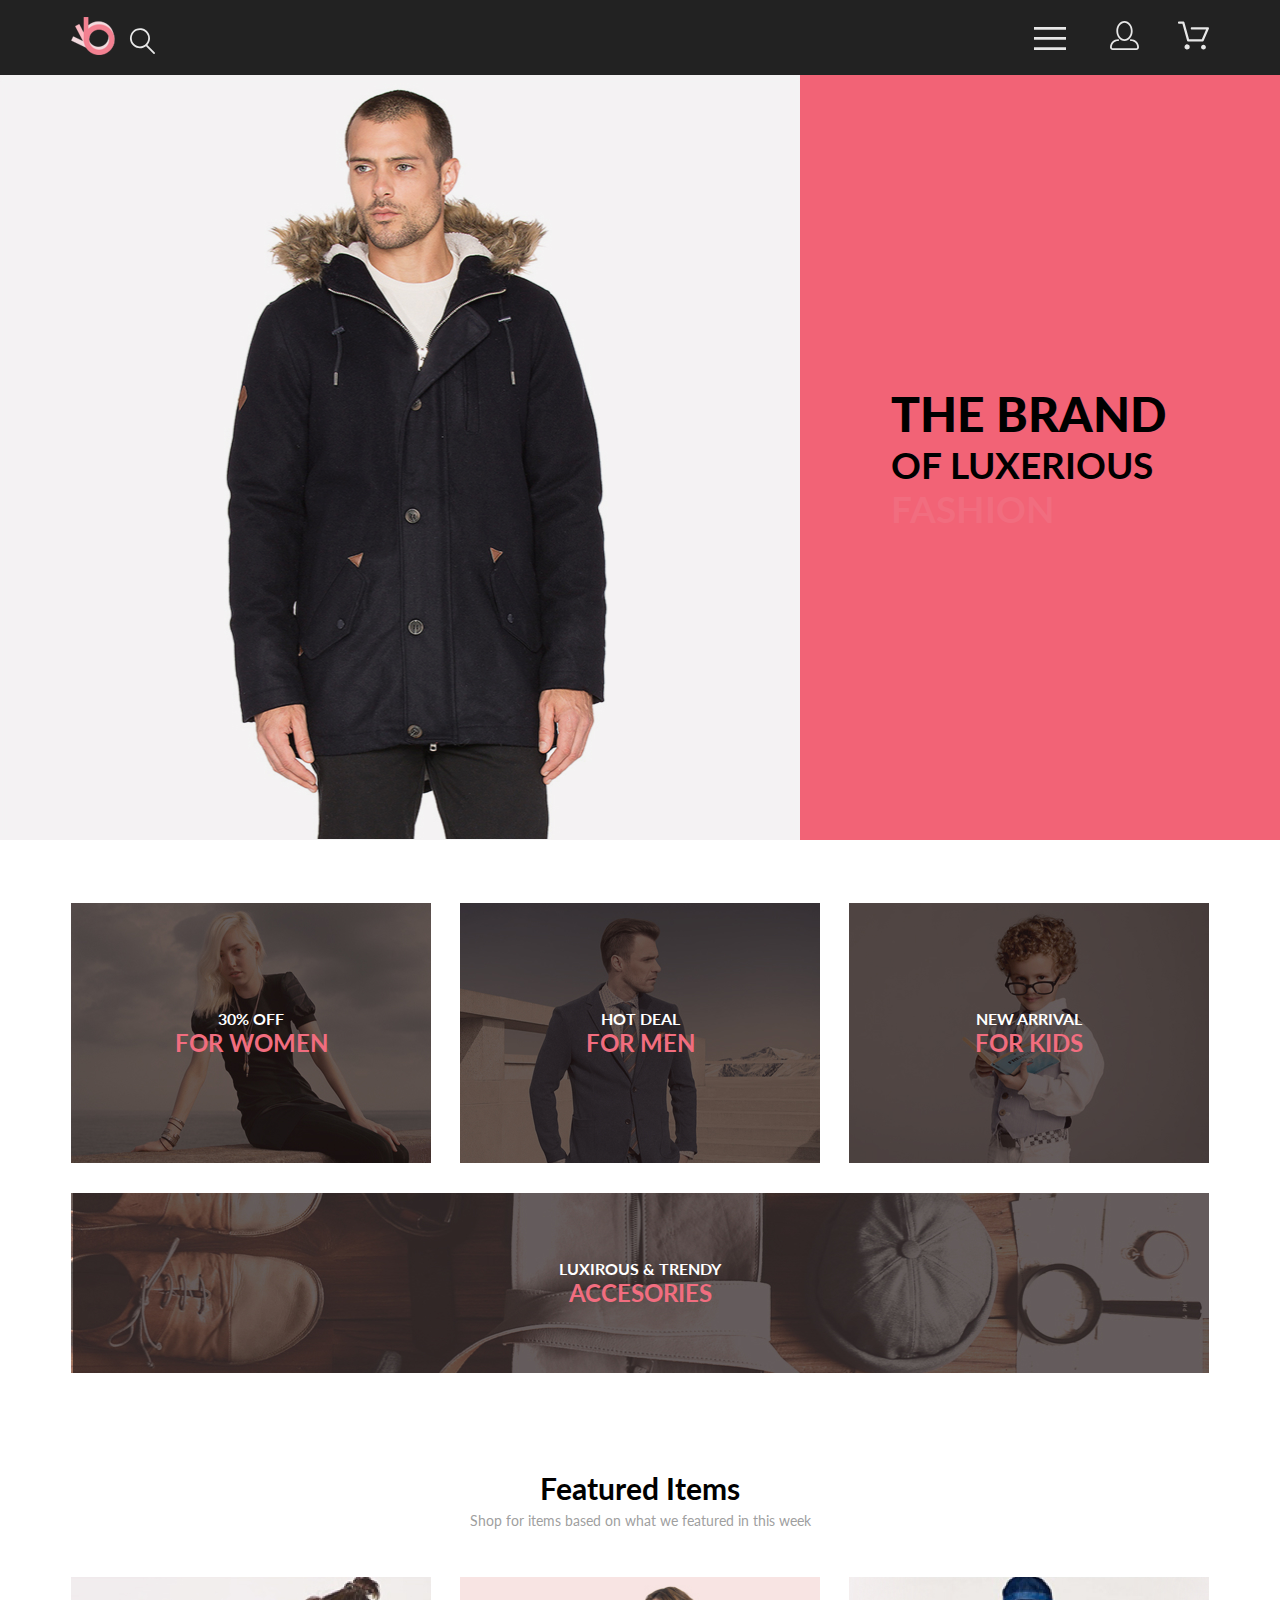
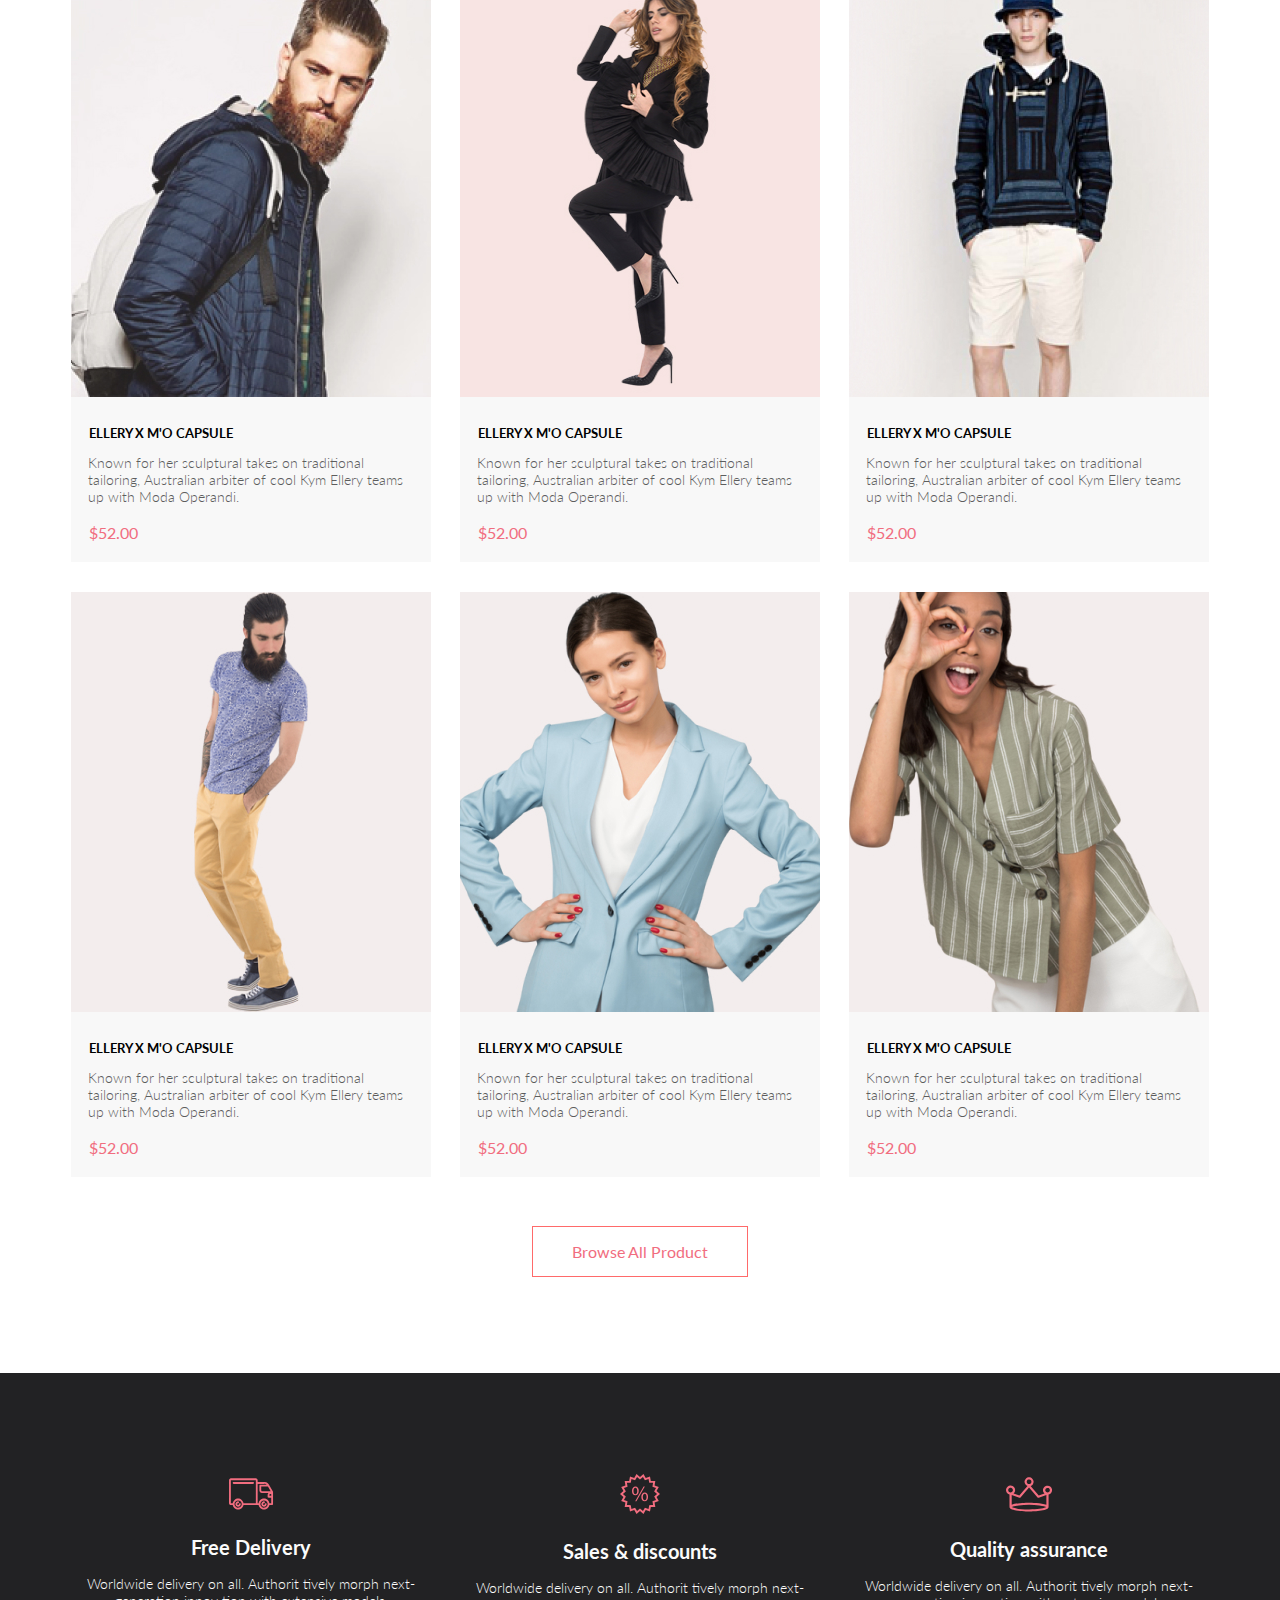
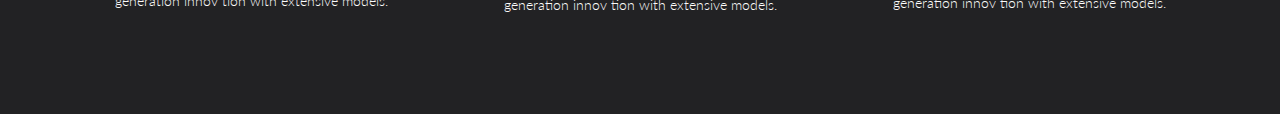
==== index.html @ bf622342 "changing index.html" ====
<!DOCTYPE html>
<html lang="en">

<head>
    <meta charset="UTF-8">
    <meta http-equiv="X-UA-Compatible" content="IE=edge">
    <meta name="viewport" content="width=device-width, initial-scale=1.0">
    <link rel="stylesheet" href="./css/reset.css">
    <link rel="stylesheet" href="./css/style.css">
    <link rel="preconnect" href="https://fonts.gstatic.com">
    <link href="https://fonts.googleapis.com/css2?family=Lato:wght@300;400;700;900&display=swap" rel="stylesheet">
    <title>Document</title>
</head>

<body>
    <header class="header">
        <div class="container">
            <div class="header__wrapper">
                <div class="header__contorls">
                    <img class="header__logo" src="./img/logo.svg" alt="logo" width="44" height="38">
                    <img src="./img/loupe.svg" alt="loupe" width="26" height="27">
                </div>
                <div class="header__contorls">
                    <button type="button" class="header__button">
                        <img src="./img/menu.svg" alt="menu" width="32" height="23">
                    </button>
                    <a class="header__person-link" href="#"><img src="./img/person.svg" alt="person" width="29"
                            height="29"></a>
                    <a href="#"><img src="./img/cart.svg" alt="cart" width="32" height="29"></a>
                </div>
            </div>
        </div>
        <nav class="header__navigation">
            menu
            <ul>
                <li>
                    <h2>man</h2>
                    <ul>
                        <li><a href="#">link</a></li>
                        <li><a href="#">link</a></li>
                        <li><a href="#">link</a></li>
                        <li><a href="#">link</a></li>
                    </ul>
                </li>
                <li>
                    <h2>woman</h2>
                    <ul>
                        <li><a href="#">link</a></li>
                        <li><a href="#">link</a></li>
                        <li><a href="#">link</a></li>
                        <li><a href="#">link</a></li>
                    </ul>
                </li>
                <li>
                    <h2>kids</h2>
                    <ul>
                        <li><a href="#">link</a></li>
                        <li><a href="#">link</a></li>
                        <li><a href="#">link</a></li>
                        <li><a href="#">link</a></li>
                    </ul>
                </li>
            </ul>
        </nav>
    </header>
    <main>
        <section class="brand">
            <img src="./img/man.jpg" alt="man" width="800" height="765">
            <div class="brand__title-wrapper">
                <h1 class="brand__title">the brand <span class="brand__subtitle">of luxerious <span
                            class="brand__subtitle-pink">fashion</span></span></h1>
            </div>
        </section>
        <section class="offers container">
            <h2 class="visually-hidden">Offers</h2>
            <ul class="offers__list">
                <li class="offers__item offers__item--woman">
                    <div>
                        <h3 class="offers__list-heading">30% off</h3>
                        <p class="offers__list-text">for women</p>
                    </div>
                </li>
                <li class="offers__item offers__item--man">
                    <div>
                        <h3 class="offers__list-heading">hot deal</h3>
                        <p class="offers__list-text">for men</p>
                    </div>
                </li>
                <li class="offers__item offers__item--kids">
                    <div>
                        <h3 class="offers__list-heading">new arrival</h3>
                        <p class="offers__list-text">for kids</p>
                    </div>
                </li>
                <li class="offers__item offers__item--accesories">
                    <div>
                        <h3 class="offers__list-heading">luxirous & trendy</h3>
                        <p class="offers__list-text">accesories</p>
                    </div>
                </li>
            </ul>
        </section>
        <section class="products container">
            <h2 class="products__heading">Featured Items</h2>
            <p class="products__text">Shop for items based on what we featured in this week</p>
            <ul class="products__list">
                <li class="products__item">
                    <img class="products__item-img" src="./img/product-1.jpg" alt="product-1">
                    <h3 class="products__list-heading">ellery x m'o capsule</h3>
                    <p class="products__list-text">Known for her sculptural takes on traditional tailoring, Australian
                        arbiter of cool Kym
                        Ellery
                        teams up with Moda Operandi.</p>
                    <p class="products__list-price">$52.00</p>
                </li>
                <li class="products__item">
                    <img class="products__item-img" src="./img/product-2.jpg" alt="product-2">
                    <h3 class="products__list-heading">ellery x m'o capsule</h3>
                    <p class="products__list-text">Known for her sculptural takes on traditional tailoring, Australian
                        arbiter of cool Kym Ellery
                        teams up with Moda Operandi.</p>
                    <p class="products__list-price">$52.00</p>
                </li>
                <li class="products__item">
                    <img class="products__item-img" src="./img/product-3.jpg" alt="product-3">
                    <h3 class="products__list-heading">ellery x m'o capsule</h3>
                    <p class="products__list-text">Known for her sculptural takes on traditional tailoring, Australian
                        arbiter of cool Kym
                        Ellery
                        teams up with Moda Operandi.</p>
                    <p class="products__list-price">$52.00</p>
                </li>
                <li class="products__item">
                    <img class="products__item-img" src="./img/product-4.jpg" alt="product-4">
                    <h3 class="products__list-heading">ellery x m'o capsule</h3>
                    <p class="products__list-text">Known for her sculptural takes on traditional tailoring, Australian
                        arbiter of cool Kym Ellery
                        teams up with Moda Operandi.</p>
                    <p class="products__list-price">$52.00</p>
                </li>
                <li class="products__item">
                    <img class="products__item-img" src="./img/product-5.jpg" alt="product-5">
                    <h3 class="products__list-heading">ellery x m'o capsule</h3>
                    <p class="products__list-text">Known for her sculptural takes on traditional tailoring, Australian
                        arbiter of cool Kym
                        Ellery
                        teams up with Moda Operandi.</p>
                    <p class="products__list-price">$52.00</p>
                </li>
                <li class="products__item">
                    <img class="products__item-img" src="./img/product-6.jpg" alt="product-6">
                    <h3 class="products__list-heading">ellery x m'o capsule</h3>
                    <p class="products__list-text">Known for her sculptural takes on traditional tailoring, Australian
                        arbiter of cool Kym Ellery
                        teams up with Moda Operandi.</p>
                    <p class="products__list-price">$52.00</p>
                </li>
            </ul>
            <a href="#" class="products__button">Browse All Product</a>
        </section>
        <section class="advantages">
            <div class="container">
                <h2 class="visually-hidden">Advantages</h2>
                <ul class="advantages__list">
                    <li class="advantages__item">
                        <img src="./img/truck.svg" alt="truck" width="45" height="32">
                        <h3 class="advantages__item-heading">Free Delivery</h3>
                        <p class="advantages__item-text">Worldwide delivery on all. Authorit tively morph
                            next-generation innov tion with extensive
                            models.</p>
                    </li>
                    <li class="advantages__item">
                        <img src="./img/sale.svg" alt="sale" width="40" height="40">
                        <h3 class="advantages__item-heading">Sales & discounts</h3>
                        <p class="advantages__item-text">Worldwide delivery on all. Authorit tively morph
                            next-generation innov tion with extensive
                            models.</p>
                    </li>
                    <li class="advantages__item">
                        <img src="./img/crown.svg" alt="crown" width="47" height="35">
                        <h3 class="advantages__item-heading">Quality assurance</h3>
                        <p class="advantages__item-text">Worldwide delivery on all. Authorit tively morph
                            next-generation innov tion with extensive
                            models.</p>
                    </li>
                </ul>
            </div>
        </section>
    </main>
    <footer></footer>
</body>

</html>
---- css/style.css ----
:root {
    --dark-blue: #222222;
    --pink: #F1E4E6;
    --dark-pink: #F16D7F;
    --brown: #474040;
    --light-grey: #F8F8F8;
    --grey: #9F9F9F;
    --dark-grey: #5D5D5D;
    --pink: #F26376;
    --pink-border: #FF6A6A;
    --black: #222224;
    --white: #FBFBFB;
}

body {
    font-family: Lato;
    font-size: 16px;
    font-style: normal;
    font-weight: 400;
    line-height: 19px;
}

.container {
    width: 1138px;
    margin: 0 auto;
}

.visually-hidden {
    position: absolute;
    width: 1px;
    height: 1px;
    margin: -1px;
    padding: 0;
    overflow: hidden;
    border: 0;
    clip: rect(0 0 0 0);
}

.header {
    background-color: var(--dark-blue);
}

.header__wrapper {
    display: flex;
    align-items: center;
    justify-content: space-between;
    min-height: 75px;
}

.header__navigation {
    display: none;
}

.header__button {
    background-color: transparent;
    border: none;
    margin: 0 34px 0 0;
}

.header__logo {
    margin: 0 10px 0 0;
}

.header__person-link {
    margin: 0 34px 0 0;
}

.brand {
    display: flex;
    margin: 0 0 63px;
}

.brand__title {
    font-size: 48px;
    font-weight: 900;
    line-height: 58px;
    text-transform: uppercase;
}

.brand__title-wrapper {
    padding: 0 0 0 91px;
    flex-grow: 1;
    background-color: var(--pink);
    display: flex;
    align-items: center;
}

.brand__subtitle {
    display: block;
    font-size: 37px;
    font-weight: 700;
    line-height: 44px;
}

.brand__subtitle-pink {
    color: var(--dark-pink);
}

.offers {
    margin-bottom: 97px;
}

.offers__list {
    display: flex;
    flex-wrap: wrap;
    justify-content: space-between;
}

.offers__item {
    color: white;
    width: 360px;
    min-height: 260px;
    background-color: var(--brown);
    margin: 0 0 30px;
    display: flex;
    justify-content: center;
    align-items: center;
}

.offers__item--woman {
    background-image: url(../img/woman.jpg);
}

.offers__item--man {
    background-image: url(../img/men.jpg);
}

.offers__item--kids {
    background-image: url(../img/kids.jpg);
}

.offers__item--accesories {
    width: 100%;
    margin: 0;
    background-image: url(../img/accesories.jpg);
    min-height: 180px;
}

.offers__list-heading {
    text-align: center;
    text-transform: uppercase;
}

.offers__list-text {
    font-size: 24px;
    font-weight: 700;
    line-height: 29px;
    text-align: center;
    color: var(--dark-pink);
    text-transform: uppercase;
}

.products__list {
    display: flex;
    flex-wrap: wrap;
    justify-content: space-between;
    margin-bottom: 19px;
}

.products__item {
    background-color: var(--light-grey);
    margin: 0 0 30px;
    width: 360px;
    min-height: 581px;
}

.products__item-img {
    min-height: 420px;
}

.products__list-heading {
    font-size: 13px;
    line-height: 16px;
    text-transform: uppercase;
    margin: 25px 194px 13px 18px;
}

.products__list-text {
    width: 315px;
    margin: 0 28px 18px 17px;
    font-size: 14px;
    font-weight: 300;
    line-height: 17px;
    color: var(--dark-grey);
}

.products__list-price {
    margin: 0 290px 20px 18px;
    color: var(--dark-pink);
}

.products__heading {
    font-size: 30px;
    line-height: 36px;
    text-align: center;
    margin-bottom: 6px;
}

.products__text {
    font-size: 14px;
    line-height: 17px;
    color: var(--grey);
    text-align: center;
    margin-bottom: 48px;
}

.products__button {
    padding: 15px 39px;
    text-decoration: none;
    text-align: center;
    display: inline-block;
    border: 1px solid var(--pink-border);
    color: var(--dark-pink);
    align-self: center;
}

.products {
    display: flex;
    flex-direction: column;
    margin-bottom: 96px;
}

.advantages {
    background-color: var(--black);
}

.advantages__list {
    display: flex;
    justify-content: space-between;
    align-items: center;
    min-height: 341px;
}

.advantages__item {
    align-items: center;
    width: 360px;
    display: flex;
    flex-direction: column;
}

.advantages__item-heading {
    color: var(--white);
    margin: 25px 0 16px;
    font-size: 20px;
    line-height: 24px;
}

.advantages__item-text {
    color: var(--white);
    font-size: 14px;
    font-weight: 300;
    line-height: 17px;
    text-align: center;
}
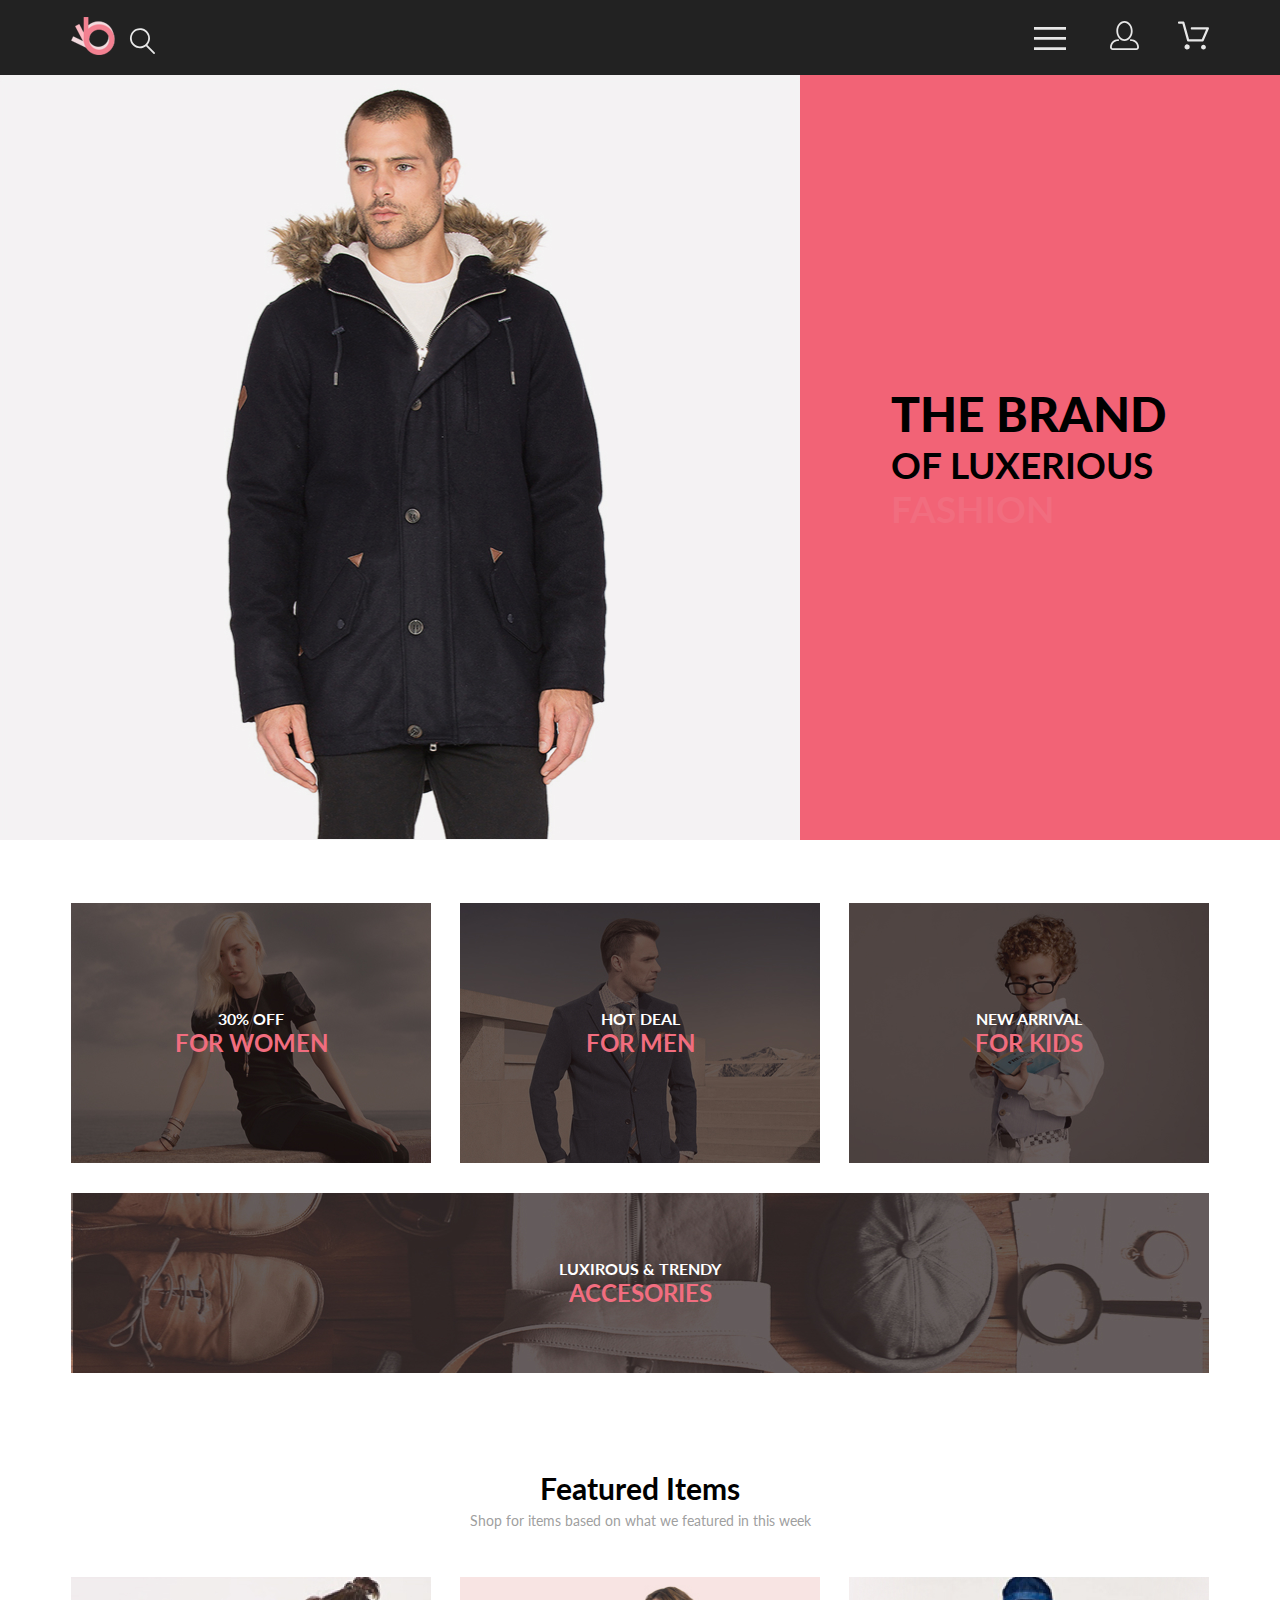
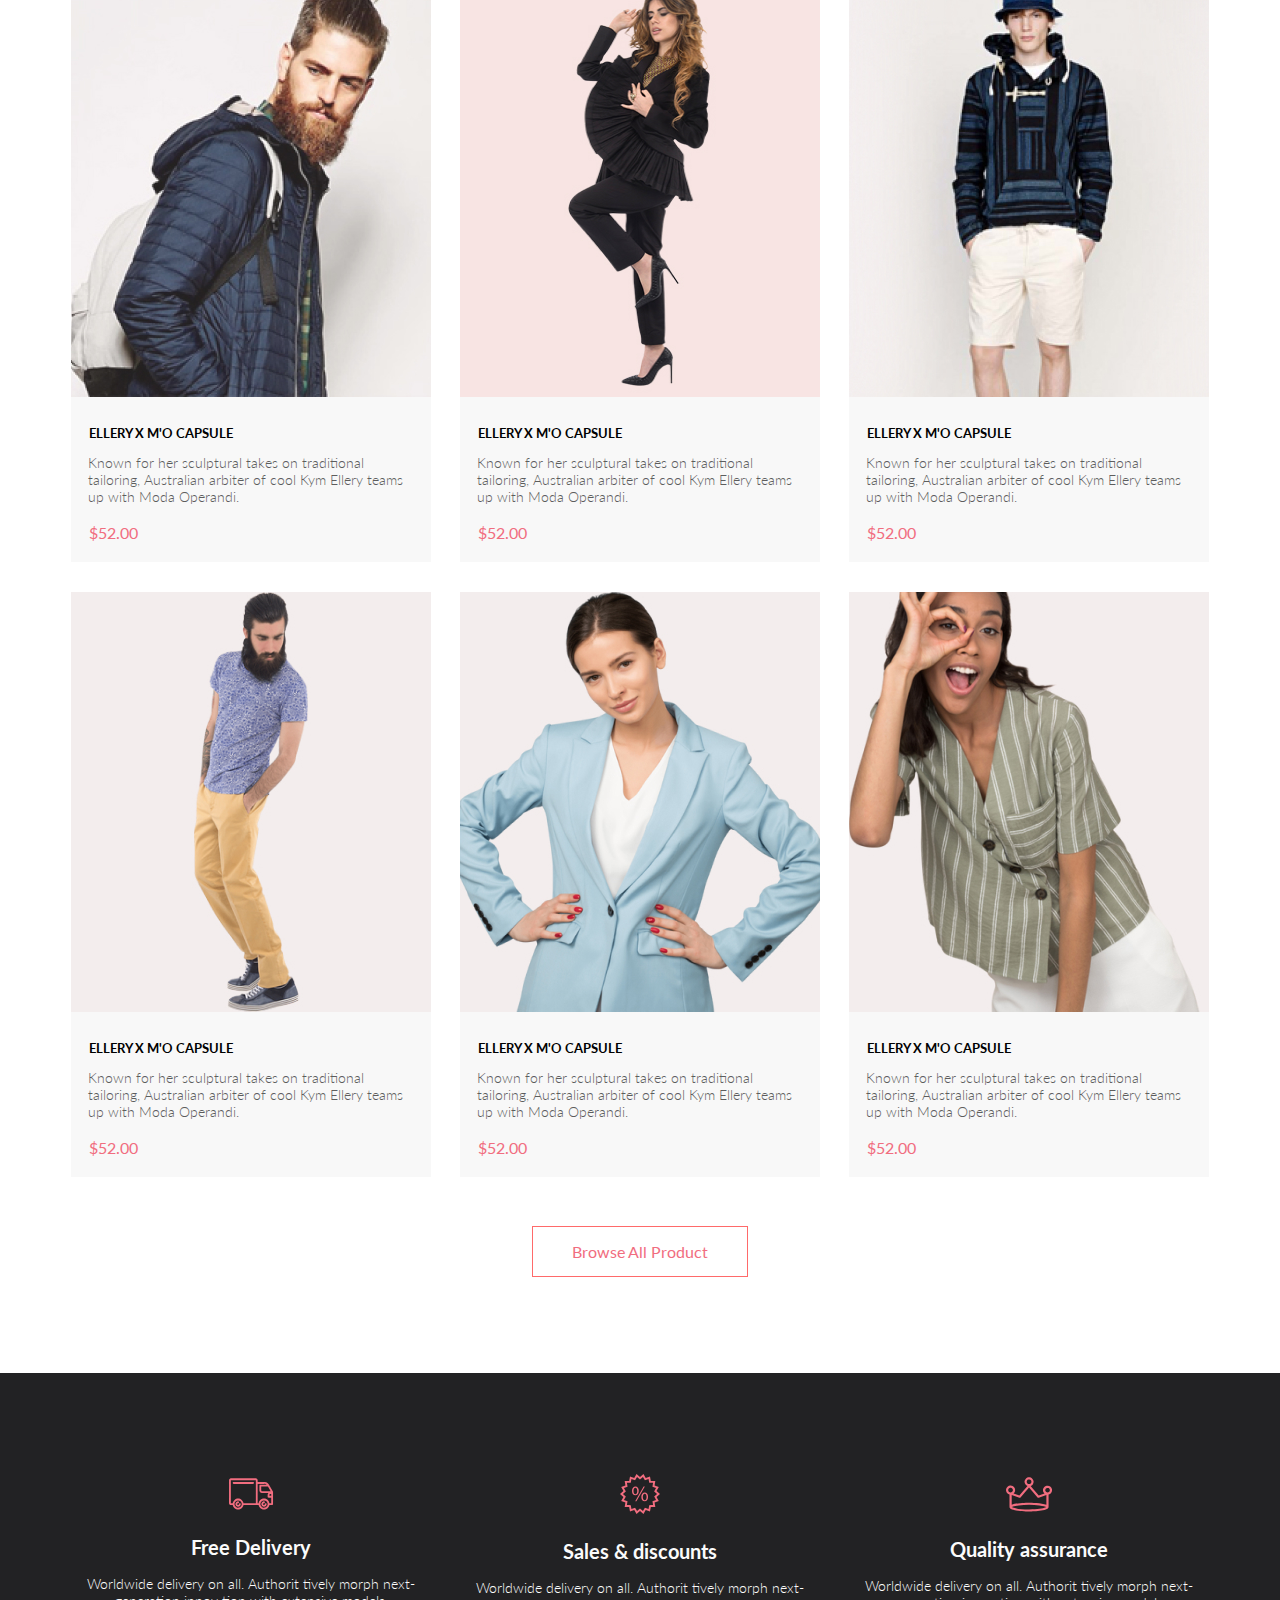
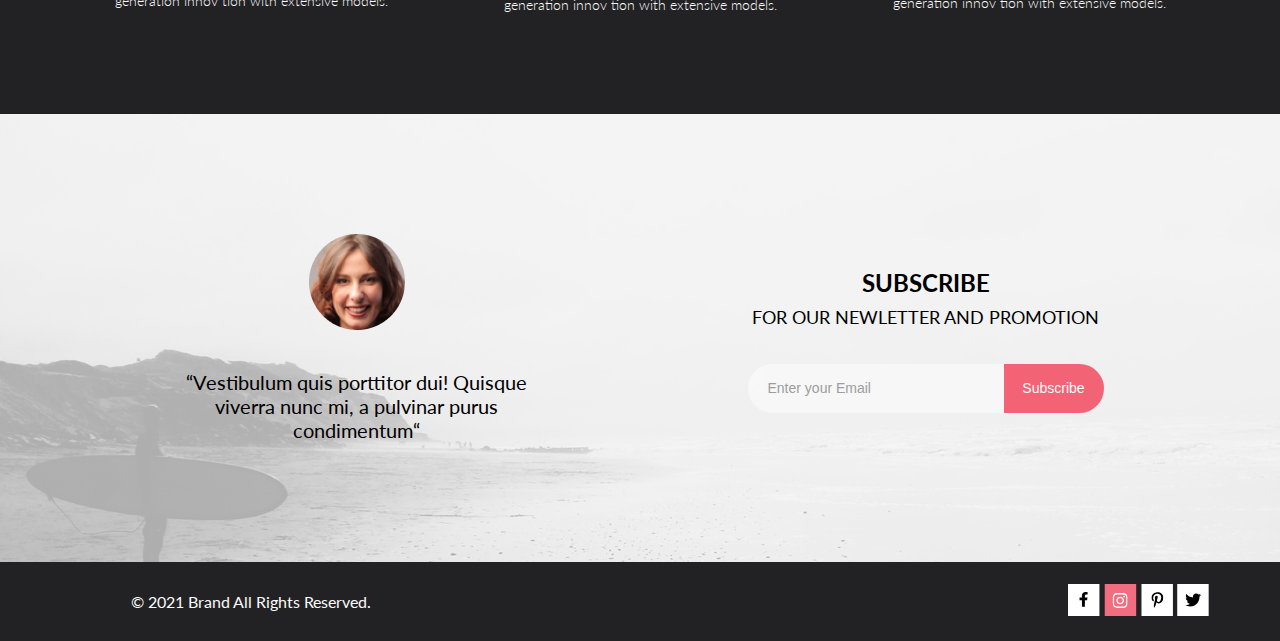
==== commit a9362084: "changed index.html and added registration.html" ====
--- a/index.html
+++ b/index.html
@@ -187,7 +187,44 @@
             </div>
         </section>
     </main>
-    <footer></footer>
+    <footer>
+        <div class="footer">
+            <div class="container">
+                <div class="footer__content">
+                    <div class="footer__review">
+                        <img class="footer__review-img" src="./img/client.png" alt="client">
+                        <p class="footer__review-text">“Vestibulum quis porttitor dui! Quisque viverra nunc mi, a
+                            pulvinar
+                            purus condimentum“</p>
+                    </div>
+                    <div class="footer__form">
+                        <p class="footer__form-text"> <span class="footer__subtitle">subscribe</span>
+                            for our newletter and promotion</p>
+                        <form class="footer__email" action="#" method="post">
+                            <input type="email" class="footer__email-input" placeholder="Enter your Email">
+                            <button class="footer__email-button" type="submit">Subscribe</button>
+                        </form>
+                    </div>
+                </div>
+            </div>
+        </div>
+        <div class="info">
+            <div class="container">
+                <div class="info__blocks">
+                    <p class="info__text">© 2021 Brand All Rights Reserved.</p>
+                    <div class="info__media">
+                        <img src="./img/facebook.svg" alt="facebook">
+                        <img src="./img/insta.svg" alt="insta">
+                        <img src="./img/printerest.svg" alt="printerest">
+                        <img src="./img/twitter.svg" alt="twitter">
+                    </div>
+                </div>
+            </div>
+        </div>
+
+
+
+    </footer>
 </body>
 
 </html>--- a/css/style.css
+++ b/css/style.css
@@ -251,4 +251,109 @@
     font-weight: 300;
     line-height: 17px;
     text-align: center;
+}
+
+.footer {
+    background-image: url(../img/background.png);
+    background-size: cover;
+    background-position: center;
+}
+
+.footer__content {
+    display: flex;
+    justify-content: space-around;
+    min-height: 448px;
+    align-items: center;
+}
+
+.footer__review {
+    display: flex;
+    flex-direction: column;
+    align-items: center;
+}
+
+.footer__review-text {
+    font-size: 20px;
+    font-weight: 400;
+    line-height: 24px;
+    text-align: center;
+    width: 360px;
+    padding-top: 40px;
+}
+
+.footer__form {
+    display: flex;
+    flex-direction: column;
+}
+
+.footer__form-text {
+    font-size: 18px;
+    line-height: 30px;
+    text-align: center;
+    text-transform: uppercase;
+    margin-bottom: 32px;
+}
+
+.footer__subtitle {
+    font-size: 24px;
+    font-weight: 700;
+    line-height: 38px;
+    text-align: center;
+    display: block;
+    font-weight: bold;
+}
+
+.footer__email {
+    display: flex;
+    align-items: flex-start;
+}
+
+.footer__email-input {
+    background-color: var(--white);
+    opacity: 0.67;
+    font-size: 14px;
+    line-height: 17px;
+    border-radius: 50px 0 0 50px;
+    width: 256px;
+    height: 49px;
+    padding-left: 20px;
+    box-sizing: border-box;
+    outline: none;
+    border: 0;
+}
+
+.footer__email-button {
+    text-align: center;
+    color: var(--white);
+    font-size: 14px;
+    line-height: 17px;
+    background-color: var(--pink);
+    height: 49px;
+    width: 100px;
+    border-radius: 0 50px 50px 0;
+    outline: none;
+    border: 0;
+}
+
+.info {
+    background-color: var(--black);
+}
+
+.info__blocks {
+    display: flex;
+    justify-content: space-between;
+    align-items: center;
+    min-height: 79px;
+}
+
+.info__text {
+    color: var(--white);
+    padding-left: 60px;
+}
+
+.registration {
+    display: flex;
+}
+.registration__input {
+    display: block;
 }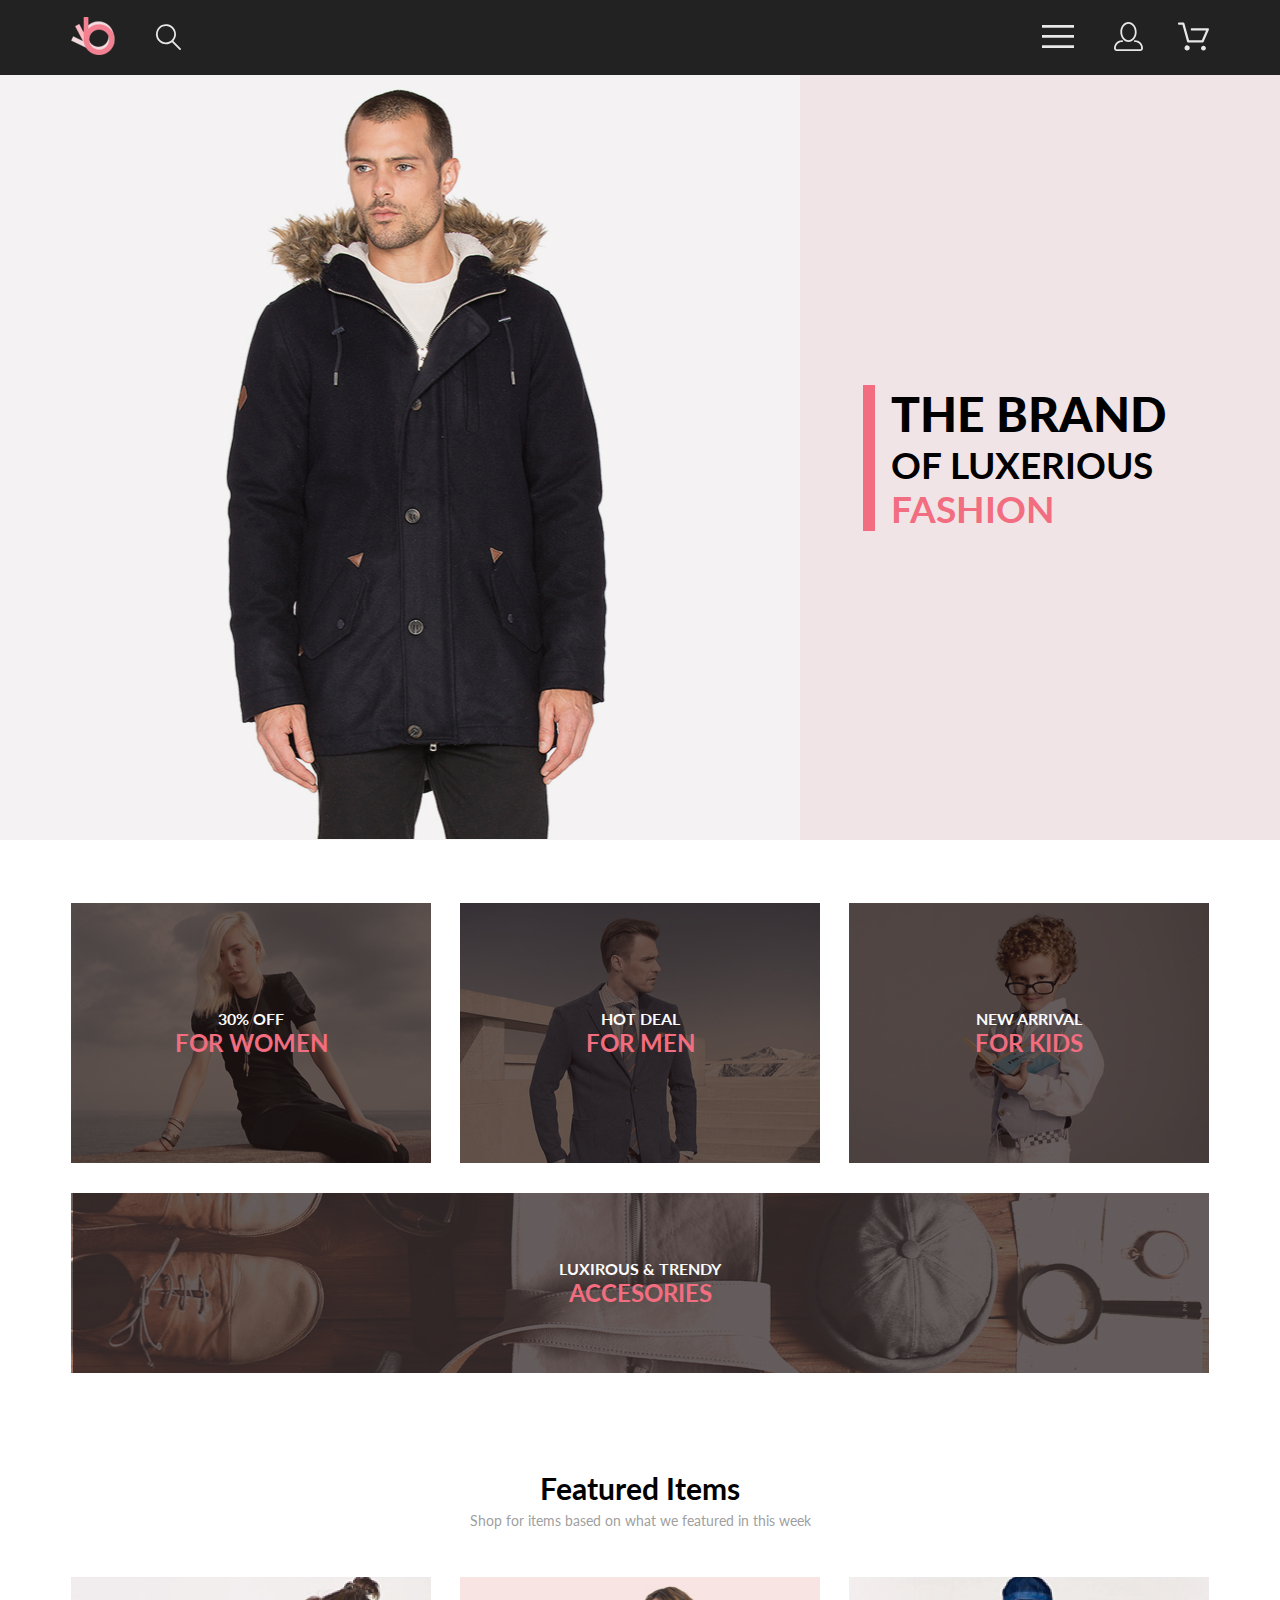
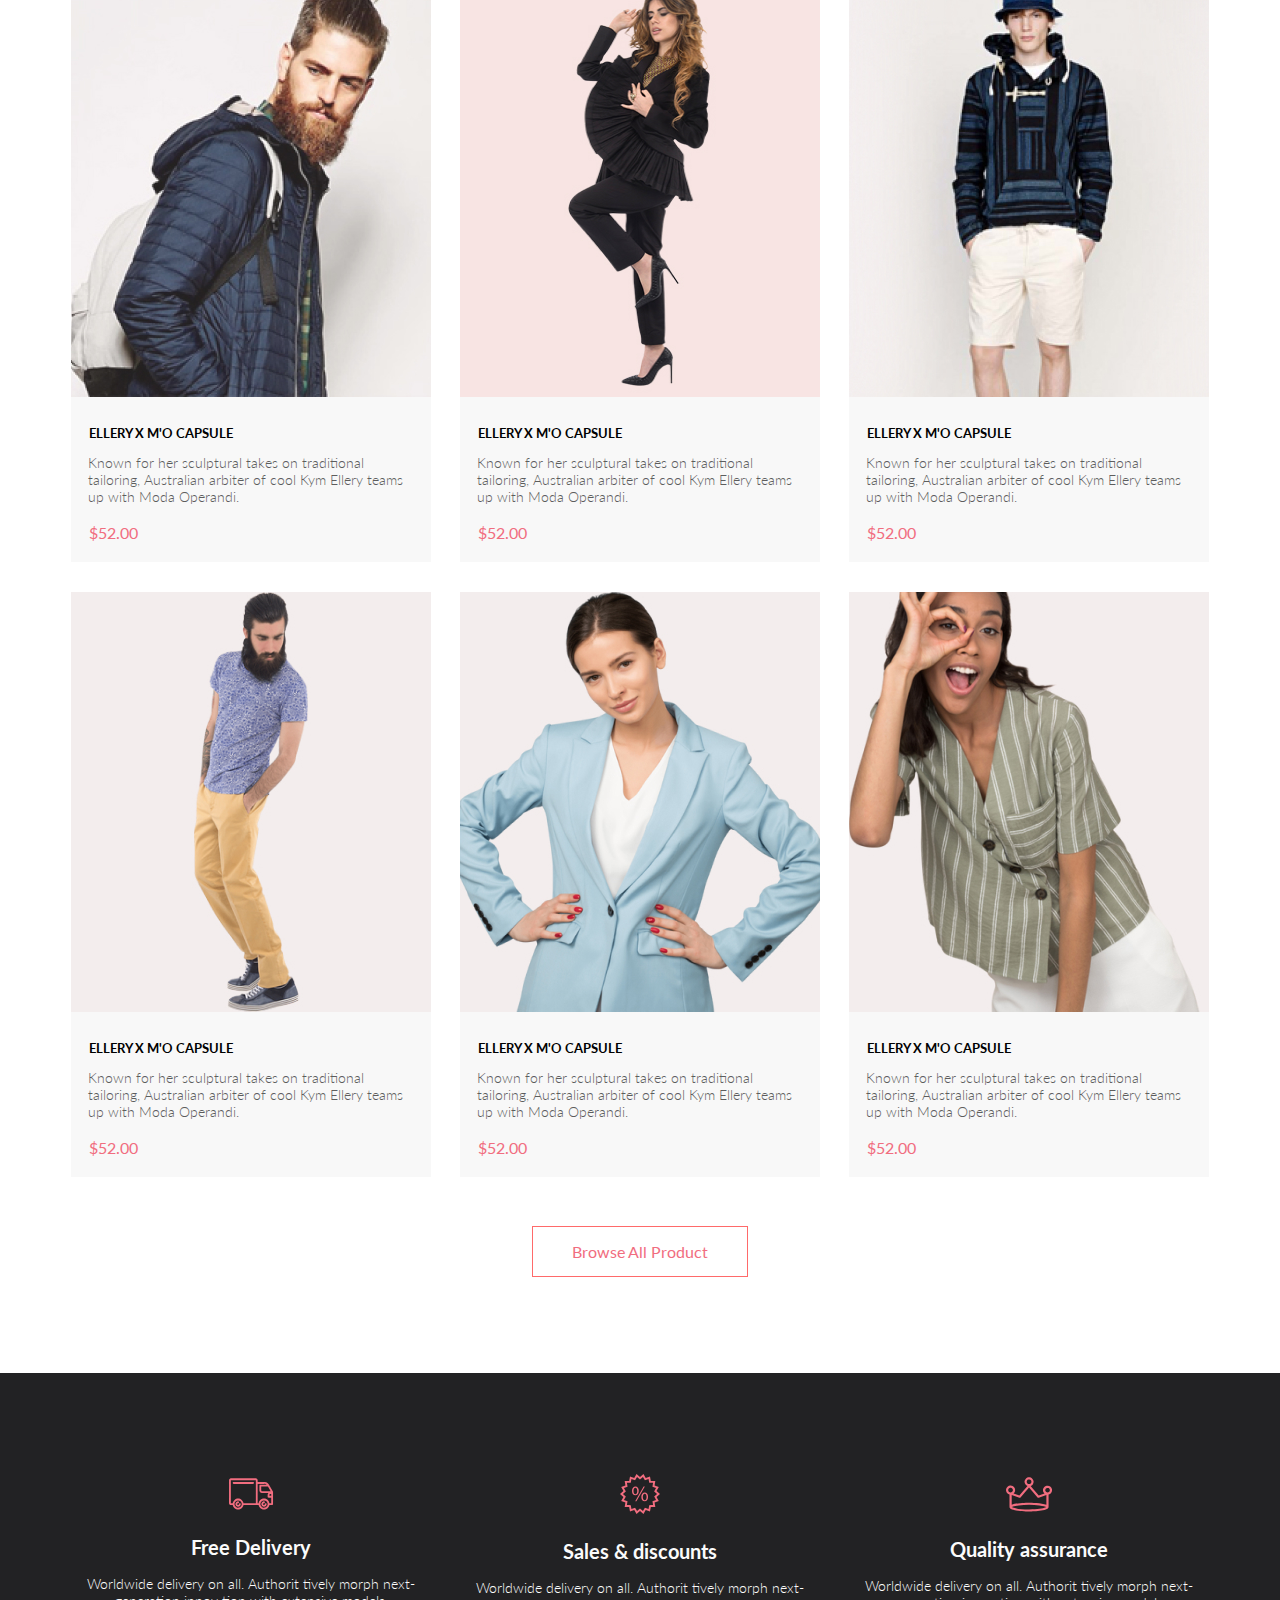
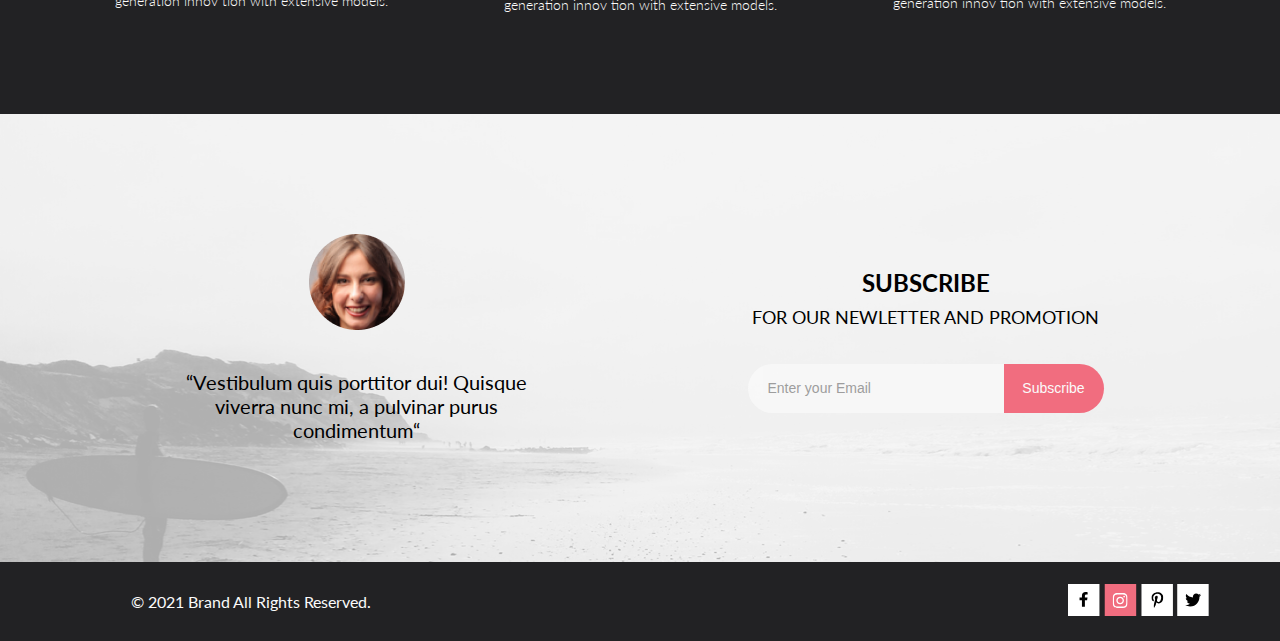
==== commit 5bf772f5: "add scss" ====
--- a/index.html
+++ b/index.html
@@ -5,7 +5,6 @@
     <meta charset="UTF-8">
     <meta http-equiv="X-UA-Compatible" content="IE=edge">
     <meta name="viewport" content="width=device-width, initial-scale=1.0">
-    <link rel="stylesheet" href="./css/reset.css">
     <link rel="stylesheet" href="./css/style.css">
     <link rel="preconnect" href="https://fonts.gstatic.com">
     <link href="https://fonts.googleapis.com/css2?family=Lato:wght@300;400;700;900&display=swap" rel="stylesheet">
@@ -16,52 +15,55 @@
     <header class="header">
         <div class="container">
             <div class="header__wrapper">
-                <div class="header__contorls">
-                    <img class="header__logo" src="./img/logo.svg" alt="logo" width="44" height="38">
+                <div class="header__controls">
+                    <a href="index.html" class="header__logo">
+                        <img src="./img/logo.svg" alt="logo" width="44" height="38">
+                    </a>
                     <img src="./img/loupe.svg" alt="loupe" width="26" height="27">
-                </div>
-                <div class="header__contorls">
+
+                </div>
+                <div class="header__controls">
                     <button type="button" class="header__button">
                         <img src="./img/menu.svg" alt="menu" width="32" height="23">
                     </button>
-                    <a class="header__person-link" href="#"><img src="./img/person.svg" alt="person" width="29"
+                    <a class="header__person-link" href="registration.html"><img src="./img/person.svg" alt="person" width="29"
                             height="29"></a>
-                    <a href="#"><img src="./img/cart.svg" alt="cart" width="32" height="29"></a>
-                </div>
-            </div>
-        </div>
-        <nav class="header__navigation">
-            menu
-            <ul>
-                <li>
-                    <h2>man</h2>
-                    <ul>
-                        <li><a href="#">link</a></li>
-                        <li><a href="#">link</a></li>
-                        <li><a href="#">link</a></li>
-                        <li><a href="#">link</a></li>
-                    </ul>
-                </li>
-                <li>
-                    <h2>woman</h2>
-                    <ul>
-                        <li><a href="#">link</a></li>
-                        <li><a href="#">link</a></li>
-                        <li><a href="#">link</a></li>
-                        <li><a href="#">link</a></li>
-                    </ul>
-                </li>
-                <li>
-                    <h2>kids</h2>
-                    <ul>
-                        <li><a href="#">link</a></li>
-                        <li><a href="#">link</a></li>
-                        <li><a href="#">link</a></li>
-                        <li><a href="#">link</a></li>
-                    </ul>
-                </li>
-            </ul>
-        </nav>
+                    <a href="cart.html"><img src="./img/cart.svg" alt="cart" width="32" height="29"></a>
+                    </dive>
+                </div>
+            </div>
+            <nav class="header__navigation">
+                menu
+                <ul>
+                    <li>
+                        <h2>man</h2>
+                        <ul>
+                            <li><a href="#">link</a></li>
+                            <li><a href="#">link</a></li>
+                            <li><a href="#">link</a></li>
+                            <li><a href="#">link</a></li>
+                        </ul>
+                    </li>
+                    <li>
+                        <h2>woman</h2>
+                        <ul>
+                            <li><a href="#">link</a></li>
+                            <li><a href="#">link</a></li>
+                            <li><a href="#">link</a></li>
+                            <li><a href="#">link</a></li>
+                        </ul>
+                    </li>
+                    <li>
+                        <h2>kids</h2>
+                        <ul>
+                            <li><a href="#">link</a></li>
+                            <li><a href="#">link</a></li>
+                            <li><a href="#">link</a></li>
+                            <li><a href="#">link</a></li>
+                        </ul>
+                    </li>
+                </ul>
+            </nav>
     </header>
     <main>
         <section class="brand">
@@ -198,7 +200,7 @@
                             purus condimentum“</p>
                     </div>
                     <div class="footer__form">
-                        <p class="footer__form-text"> <span class="footer__subtitle">subscribe</span>
+                        <p class="footer__form-text"> <span class="footer__form-subtitle">subscribe</span>
                             for our newletter and promotion</p>
                         <form class="footer__email" action="#" method="post">
                             <input type="email" class="footer__email-input" placeholder="Enter your Email">
--- a/css/style.css
+++ b/css/style.css
@@ -1,359 +1,529 @@
-:root {
-    --dark-blue: #222222;
-    --pink: #F1E4E6;
-    --dark-pink: #F16D7F;
-    --brown: #474040;
-    --light-grey: #F8F8F8;
-    --grey: #9F9F9F;
-    --dark-grey: #5D5D5D;
-    --pink: #F26376;
-    --pink-border: #FF6A6A;
-    --black: #222224;
-    --white: #FBFBFB;
+/* http://meyerweb.com/eric/tools/css/reset/ 
+   v2.0 | 20110126
+   License: none (public domain)
+*/
+html, body, div, span, applet, object, iframe, h1, h2, h3, h4, h5, h6, p, blockquote, pre, a, abbr, acronym, address, big, cite, code, del, dfn, em, img, ins, kbd, q, s, samp, small, strike, strong, sub, sup, tt, var, b, u, i, center, dl, dt, dd, ol, ul, li, fieldset, form, label, legend, table, caption, tbody, tfoot, thead, tr, th, td, article, aside, canvas, details, embed, figure, figcaption, footer, header, hgroup, menu, nav, output, ruby, section, summary, time, mark, audio, video {
+  margin: 0;
+  padding: 0;
+  border: 0;
+  font-size: 100%;
+  vertical-align: baseline;
+}
+
+/* HTML5 display-role reset for older browsers */
+article, aside, details, figcaption, figure, footer, header, hgroup, menu, nav, section {
+  display: block;
 }
 
 body {
-    font-family: Lato;
-    font-size: 16px;
-    font-style: normal;
-    font-weight: 400;
-    line-height: 19px;
+  line-height: 1;
+}
+
+ol, ul {
+  list-style: none;
+}
+
+blockquote, q {
+  quotes: none;
+}
+
+blockquote:before, blockquote:after, q:before, q:after {
+  content: '';
+  content: none;
+}
+
+table {
+  border-collapse: collapse;
+  border-spacing: 0;
+}
+
+body {
+  font-family: Lato;
+  font-size: 16px;
+  font-style: normal;
+  font-weight: 400;
+  line-height: 19px;
 }
 
 .container {
-    width: 1138px;
-    margin: 0 auto;
+  width: 1138px;
+  margin: 0 auto;
 }
 
 .visually-hidden {
-    position: absolute;
-    width: 1px;
-    height: 1px;
-    margin: -1px;
-    padding: 0;
-    overflow: hidden;
-    border: 0;
-    clip: rect(0 0 0 0);
+  position: absolute;
+  width: 1px;
+  height: 1px;
+  margin: -1px;
+  padding: 0;
+  overflow: hidden;
+  border: 0;
+  clip: rect(0 0 0 0);
 }
 
 .header {
-    background-color: var(--dark-blue);
+  background-color: #222222;
 }
 
 .header__wrapper {
-    display: flex;
-    align-items: center;
-    justify-content: space-between;
-    min-height: 75px;
+  display: flex;
+  justify-content: space-between;
+  min-height: 75px;
+}
+
+.header__controls {
+  display: flex;
+  align-items: center;
 }
 
 .header__navigation {
-    display: none;
+  display: none;
 }
 
 .header__button {
-    background-color: transparent;
-    border: none;
-    margin: 0 34px 0 0;
+  background-color: transparent;
+  border: none;
+  margin: 0 34px 0 0;
+  outline: none;
 }
 
 .header__logo {
-    margin: 0 10px 0 0;
+  margin: 0 40px 0 0;
 }
 
 .header__person-link {
-    margin: 0 34px 0 0;
+  margin: 0 34px 0 0;
 }
 
 .brand {
-    display: flex;
-    margin: 0 0 63px;
+  display: flex;
+  margin: 0 0 63px;
 }
 
 .brand__title {
-    font-size: 48px;
-    font-weight: 900;
-    line-height: 58px;
-    text-transform: uppercase;
+  font-size: 48px;
+  line-height: 58px;
+  font-weight: 900;
+  font-style: normal;
+  text-transform: uppercase;
+  position: relative;
+}
+
+.brand__title::before {
+  position: absolute;
+  left: -28px;
+  content: '';
+  width: 12px;
+  height: 100%;
+  background-color: #F16D7F;
 }
 
 .brand__title-wrapper {
-    padding: 0 0 0 91px;
-    flex-grow: 1;
-    background-color: var(--pink);
-    display: flex;
-    align-items: center;
+  padding: 0 0 0 91px;
+  flex-grow: 1;
+  background-color: #F1E4E6;
+  display: flex;
+  align-items: center;
 }
 
 .brand__subtitle {
-    display: block;
-    font-size: 37px;
-    font-weight: 700;
-    line-height: 44px;
+  display: block;
+  font-size: 37px;
+  font-weight: 700;
+  line-height: 44px;
 }
 
 .brand__subtitle-pink {
-    color: var(--dark-pink);
+  color: #F16D7F;
 }
 
 .offers {
-    margin-bottom: 97px;
-}
-
-.offers__list {
-    display: flex;
-    flex-wrap: wrap;
-    justify-content: space-between;
-}
-
-.offers__item {
-    color: white;
-    width: 360px;
-    min-height: 260px;
-    background-color: var(--brown);
-    margin: 0 0 30px;
-    display: flex;
-    justify-content: center;
-    align-items: center;
-}
-
-.offers__item--woman {
-    background-image: url(../img/woman.jpg);
-}
-
-.offers__item--man {
-    background-image: url(../img/men.jpg);
-}
-
-.offers__item--kids {
-    background-image: url(../img/kids.jpg);
-}
-
-.offers__item--accesories {
-    width: 100%;
-    margin: 0;
-    background-image: url(../img/accesories.jpg);
-    min-height: 180px;
-}
-
-.offers__list-heading {
-    text-align: center;
-    text-transform: uppercase;
-}
-
-.offers__list-text {
-    font-size: 24px;
-    font-weight: 700;
-    line-height: 29px;
-    text-align: center;
-    color: var(--dark-pink);
-    text-transform: uppercase;
-}
-
-.products__list {
-    display: flex;
-    flex-wrap: wrap;
-    justify-content: space-between;
-    margin-bottom: 19px;
-}
-
-.products__item {
-    background-color: var(--light-grey);
-    margin: 0 0 30px;
-    width: 360px;
-    min-height: 581px;
-}
-
-.products__item-img {
-    min-height: 420px;
-}
-
-.products__list-heading {
-    font-size: 13px;
-    line-height: 16px;
-    text-transform: uppercase;
-    margin: 25px 194px 13px 18px;
-}
-
-.products__list-text {
-    width: 315px;
-    margin: 0 28px 18px 17px;
-    font-size: 14px;
-    font-weight: 300;
-    line-height: 17px;
-    color: var(--dark-grey);
-}
-
-.products__list-price {
-    margin: 0 290px 20px 18px;
-    color: var(--dark-pink);
-}
-
-.products__heading {
-    font-size: 30px;
-    line-height: 36px;
-    text-align: center;
-    margin-bottom: 6px;
-}
-
-.products__text {
-    font-size: 14px;
-    line-height: 17px;
-    color: var(--grey);
-    text-align: center;
-    margin-bottom: 48px;
-}
-
-.products__button {
-    padding: 15px 39px;
-    text-decoration: none;
-    text-align: center;
-    display: inline-block;
-    border: 1px solid var(--pink-border);
-    color: var(--dark-pink);
-    align-self: center;
+  margin-bottom: 97px;
+}
+
+.offers .offers__list {
+  display: flex;
+  flex-wrap: wrap;
+  justify-content: space-between;
+}
+
+.offers .offers__item {
+  color: #FBFBFB;
+  width: 360px;
+  min-height: 260px;
+  background-color: #474040;
+  margin: 0 0 30px;
+  display: flex;
+  justify-content: center;
+  align-items: center;
+}
+
+.offers .offers__item--woman {
+  background-image: url(../img/woman.jpg);
+}
+
+.offers .offers__item--man {
+  background-image: url(../img/men.jpg);
+}
+
+.offers .offers__item--kids {
+  background-image: url(../img/kids.jpg);
+}
+
+.offers .offers__item--accesories {
+  width: 100%;
+  margin: 0;
+  background-image: url(../img/accesories.jpg);
+  min-height: 180px;
+}
+
+.offers .offers__list-heading {
+  text-align: center;
+  text-transform: uppercase;
+}
+
+.offers .offers__list-text {
+  font-size: 24px;
+  font-weight: 700;
+  line-height: 29px;
+  text-align: center;
+  color: #F16D7F;
+  text-transform: uppercase;
 }
 
 .products {
-    display: flex;
-    flex-direction: column;
-    margin-bottom: 96px;
+  display: flex;
+  flex-direction: column;
+  margin-bottom: 96px;
+}
+
+.products .products__list {
+  display: flex;
+  flex-wrap: wrap;
+  justify-content: space-between;
+  margin-bottom: 19px;
+}
+
+.products .products__list-heading {
+  font-size: 13px;
+  line-height: 16px;
+  text-transform: uppercase;
+  margin: 25px 194px 13px 18px;
+}
+
+.products .products__list-text {
+  width: 315px;
+  margin: 0 28px 18px 17px;
+  font-size: 14px;
+  font-weight: 300;
+  line-height: 17px;
+  color: #5D5D5D;
+}
+
+.products .products__list-price {
+  margin: 0 290px 20px 18px;
+  color: #F16D7F;
+}
+
+.products .products__item {
+  background-color: #F8F8F8;
+  margin: 0 0 30px;
+  width: 360px;
+  min-height: 581px;
+}
+
+.products .products__item-img {
+  min-height: 420px;
+}
+
+.products .products__heading {
+  font-size: 30px;
+  line-height: 36px;
+  text-align: center;
+  margin-bottom: 6px;
+}
+
+.products .products__text {
+  font-size: 14px;
+  line-height: 17px;
+  color: #9F9F9F;
+  text-align: center;
+  margin-bottom: 48px;
+}
+
+.products .products__button {
+  padding: 15px 39px;
+  text-decoration: none;
+  text-align: center;
+  display: inline-block;
+  border: 1px solid #FF6A6A;
+  color: #F16D7F;
+  align-self: center;
 }
 
 .advantages {
-    background-color: var(--black);
-}
-
-.advantages__list {
-    display: flex;
-    justify-content: space-between;
-    align-items: center;
-    min-height: 341px;
-}
-
-.advantages__item {
-    align-items: center;
-    width: 360px;
-    display: flex;
-    flex-direction: column;
-}
-
-.advantages__item-heading {
-    color: var(--white);
-    margin: 25px 0 16px;
-    font-size: 20px;
-    line-height: 24px;
-}
-
-.advantages__item-text {
-    color: var(--white);
-    font-size: 14px;
-    font-weight: 300;
-    line-height: 17px;
-    text-align: center;
+  background-color: #222224;
+}
+
+.advantages .advantages__list {
+  display: flex;
+  justify-content: space-between;
+  align-items: center;
+  min-height: 341px;
+}
+
+.advantages .advantages__item {
+  align-items: center;
+  width: 360px;
+  display: flex;
+  flex-direction: column;
+}
+
+.advantages .advantages__item-text {
+  color: #FBFBFB;
+  font-size: 14px;
+  font-weight: 300;
+  line-height: 17px;
+  text-align: center;
+}
+
+.advantages .advantages__item-heading {
+  color: #FBFBFB;
+  margin: 25px 0 16px;
+  font-size: 20px;
+  line-height: 24px;
 }
 
 .footer {
-    background-image: url(../img/background.png);
-    background-size: cover;
-    background-position: center;
-}
-
-.footer__content {
-    display: flex;
-    justify-content: space-around;
-    min-height: 448px;
-    align-items: center;
-}
-
-.footer__review {
-    display: flex;
-    flex-direction: column;
-    align-items: center;
-}
-
-.footer__review-text {
-    font-size: 20px;
-    font-weight: 400;
-    line-height: 24px;
-    text-align: center;
-    width: 360px;
-    padding-top: 40px;
-}
-
-.footer__form {
-    display: flex;
-    flex-direction: column;
-}
-
-.footer__form-text {
-    font-size: 18px;
-    line-height: 30px;
-    text-align: center;
-    text-transform: uppercase;
-    margin-bottom: 32px;
-}
-
-.footer__subtitle {
-    font-size: 24px;
-    font-weight: 700;
-    line-height: 38px;
-    text-align: center;
-    display: block;
-    font-weight: bold;
-}
-
-.footer__email {
-    display: flex;
-    align-items: flex-start;
-}
-
-.footer__email-input {
-    background-color: var(--white);
-    opacity: 0.67;
-    font-size: 14px;
-    line-height: 17px;
-    border-radius: 50px 0 0 50px;
-    width: 256px;
-    height: 49px;
-    padding-left: 20px;
-    box-sizing: border-box;
-    outline: none;
-    border: 0;
-}
-
-.footer__email-button {
-    text-align: center;
-    color: var(--white);
-    font-size: 14px;
-    line-height: 17px;
-    background-color: var(--pink);
-    height: 49px;
-    width: 100px;
-    border-radius: 0 50px 50px 0;
-    outline: none;
-    border: 0;
+  background-image: url(../img/background.png);
+  background-size: cover;
+  background-position: center;
+}
+
+.footer .footer__content {
+  display: flex;
+  justify-content: space-around;
+  min-height: 448px;
+  align-items: center;
+}
+
+.footer .footer__review {
+  display: flex;
+  flex-direction: column;
+  align-items: center;
+}
+
+.footer .footer__review-text {
+  font-size: 20px;
+  font-weight: 400;
+  line-height: 24px;
+  text-align: center;
+  width: 360px;
+  padding-top: 40px;
+}
+
+.footer .footer__form {
+  display: flex;
+  flex-direction: column;
+}
+
+.footer .footer__form-text {
+  font-size: 18px;
+  line-height: 30px;
+  text-align: center;
+  text-transform: uppercase;
+  margin-bottom: 32px;
+}
+
+.footer .footer__form-subtitle {
+  font-size: 24px;
+  font-weight: 700;
+  line-height: 38px;
+  text-align: center;
+  display: block;
+  font-weight: bold;
+}
+
+.footer .footer__email {
+  display: flex;
+  align-items: flex-start;
+}
+
+.footer .footer__email-input {
+  background-color: #FBFBFB;
+  opacity: 0.67;
+  font-size: 14px;
+  line-height: 17px;
+  border-radius: 50px 0 0 50px;
+  width: 256px;
+  height: 49px;
+  padding-left: 20px;
+  box-sizing: border-box;
+  outline: none;
+  border: 0;
+}
+
+.footer .footer__email-button {
+  text-align: center;
+  color: #FBFBFB;
+  font-size: 14px;
+  line-height: 17px;
+  background-color: #F16D7F;
+  height: 49px;
+  width: 100px;
+  border-radius: 0 50px 50px 0;
+  outline: none;
+  border: 0;
 }
 
 .info {
-    background-color: var(--black);
-}
-
-.info__blocks {
-    display: flex;
-    justify-content: space-between;
-    align-items: center;
-    min-height: 79px;
-}
-
-.info__text {
-    color: var(--white);
-    padding-left: 60px;
+  background-color: #222224;
+}
+
+.info .info__blocks {
+  display: flex;
+  justify-content: space-between;
+  align-items: center;
+  min-height: 79px;
+}
+
+.info .info__text {
+  color: #FBFBFB;
+  padding-left: 60px;
+}
+
+.headline {
+  background-color: #F1E4E6;
+  height: 148px;
+  margin-bottom: 64px;
+}
+
+.headline .headline__reg {
+  font-size: 24px;
+  line-height: 29px;
+  text-transform: uppercase;
+  color: #FF6A6A;
+  padding: 59px 0 0 0;
 }
 
 .registration {
-    display: flex;
-}
-.registration__input {
-    display: block;
-}+  display: flex;
+  margin-bottom: 96px;
+  /* Firefox 19+ */
+  /* Firefox 18- */
+}
+
+.registration ::-webkit-input-placeholder {
+  color: #9F9F9F;
+}
+
+.registration ::-moz-placeholder {
+  color: #9F9F9F;
+}
+
+.registration :-moz-placeholder {
+  color: #9F9F9F;
+}
+
+.registration :-ms-input-placeholder {
+  color: #9F9F9F;
+}
+
+.registration .registration__input {
+  display: block;
+  width: 360px;
+  height: 45px;
+  margin-bottom: 20px;
+  font-weight: 300;
+  font-size: 13px;
+  line-height: 16px;
+}
+
+.registration .registration__input-password {
+  margin-bottom: 15px;
+}
+
+.registration .registration__legend {
+  font-weight: 300;
+  margin-bottom: 20px;
+}
+
+.registration .registration__radio {
+  margin-bottom: 33px;
+}
+
+.registration .registration__text {
+  font-weight: 300;
+  font-size: 13px;
+  line-height: 16px;
+  color: #9F9F9F;
+  width: 360px;
+  margin-bottom: 39px;
+}
+
+.registration .registration__button {
+  position: relative;
+  width: 167px;
+  height: 50px;
+  font-size: 14px;
+  line-height: 17px;
+  background-color: #F16D7F;
+  color: #FBFBFB;
+  outline: none;
+  border: 0;
+  text-align: center;
+  text-transform: uppercase;
+  padding-right: 46px;
+  box-sizing: border-box;
+}
+
+.registration .registration__button::after {
+  content: "";
+  position: absolute;
+  right: 29px;
+  top: 20px;
+  background-image: url(../img/vector.svg);
+  background-size: 17px 10px;
+  width: 17px;
+  height: 10px;
+}
+
+.registration .registration__loyalty {
+  padding-left: 130px;
+}
+
+.registration .registration__loyalty-heading {
+  margin-bottom: 22px;
+  font-weight: 300;
+  font-size: 24px;
+  line-height: 29px;
+  text-transform: uppercase;
+}
+
+.registration .registration__loyalty-text {
+  margin-bottom: 21px;
+  font-weight: 300;
+  font-size: 24px;
+  line-height: 29px;
+}
+
+.registration .registration__list {
+  padding-left: 40px;
+  position: relative;
+  margin-bottom: 16px;
+  font-weight: 300;
+  font-size: 24px;
+  line-height: 29px;
+}
+
+.registration .registration__list::before {
+  content: '';
+  width: 20px;
+  height: 16px;
+  position: absolute;
+  top: 8px;
+  left: 0px;
+  background-image: url(../img/mark.svg);
+  background-size: 20px 16px;
+}
+/*# sourceMappingURL=style.css.map */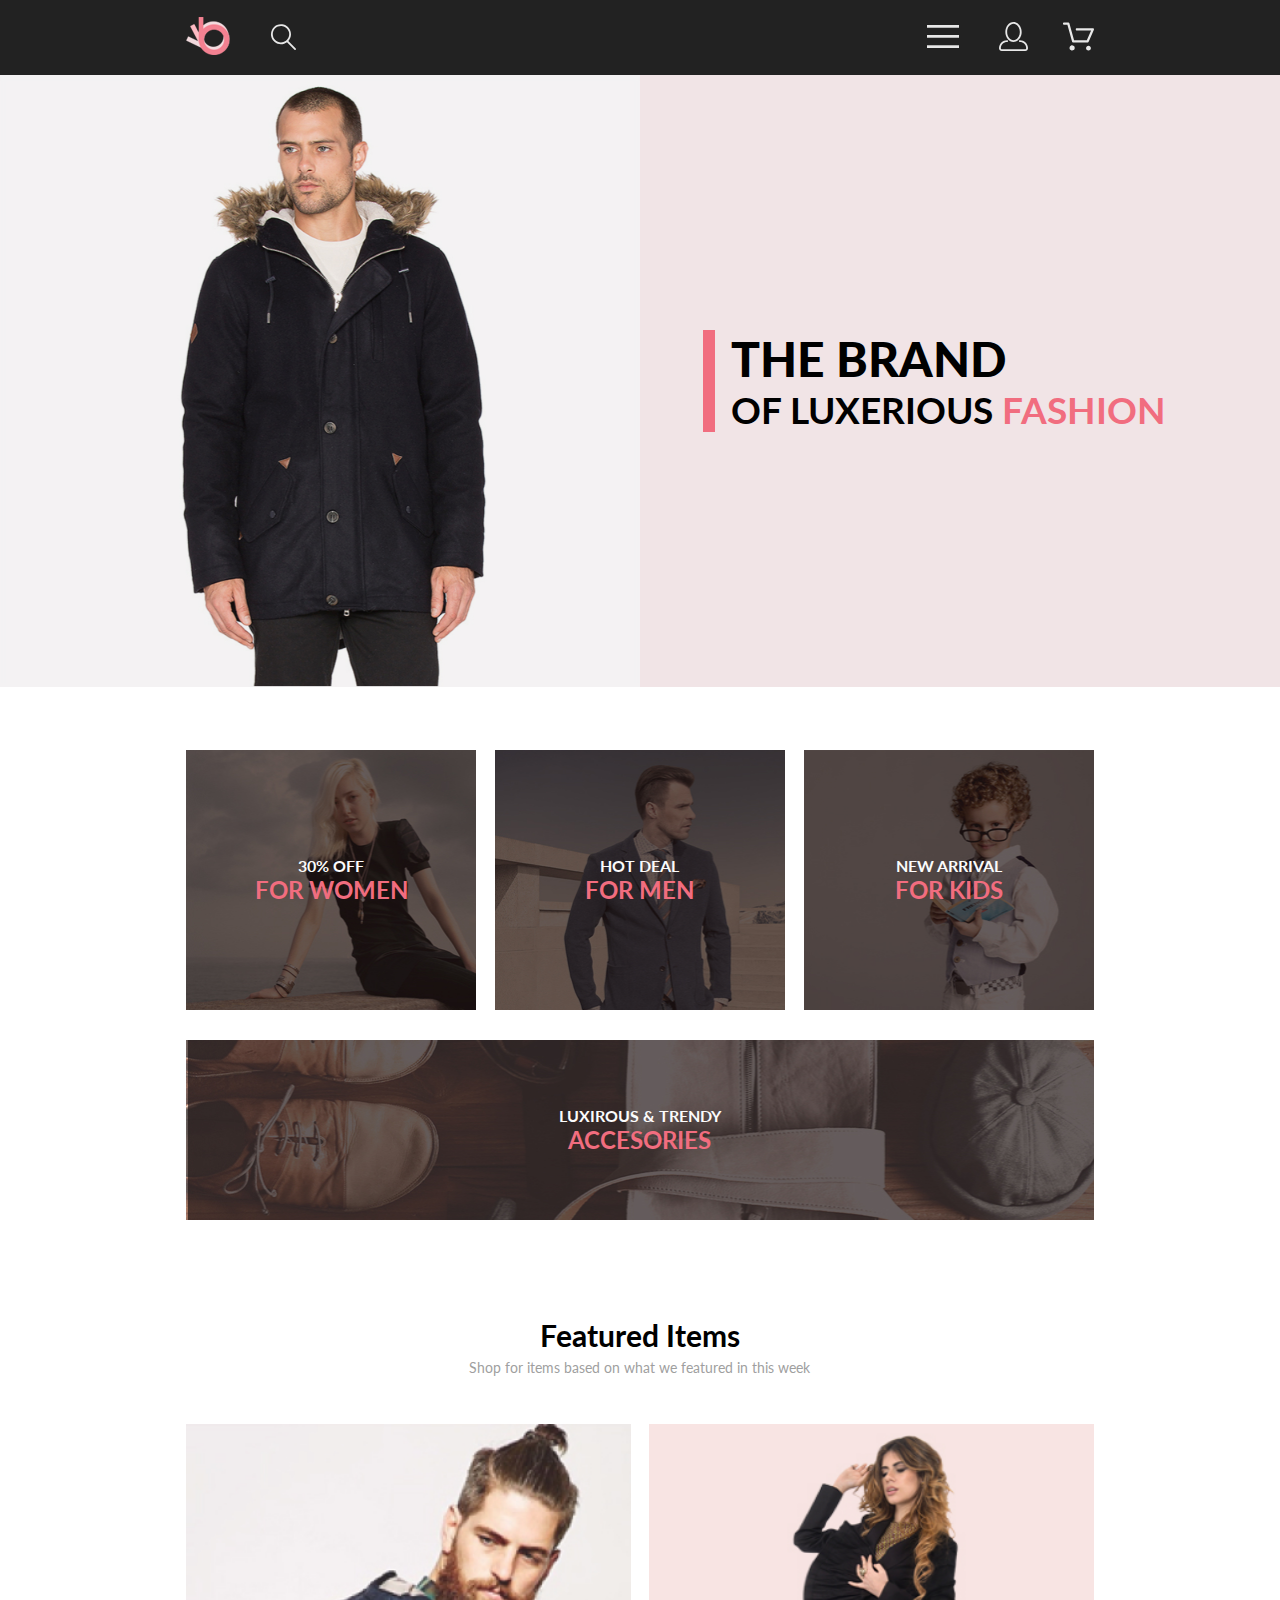
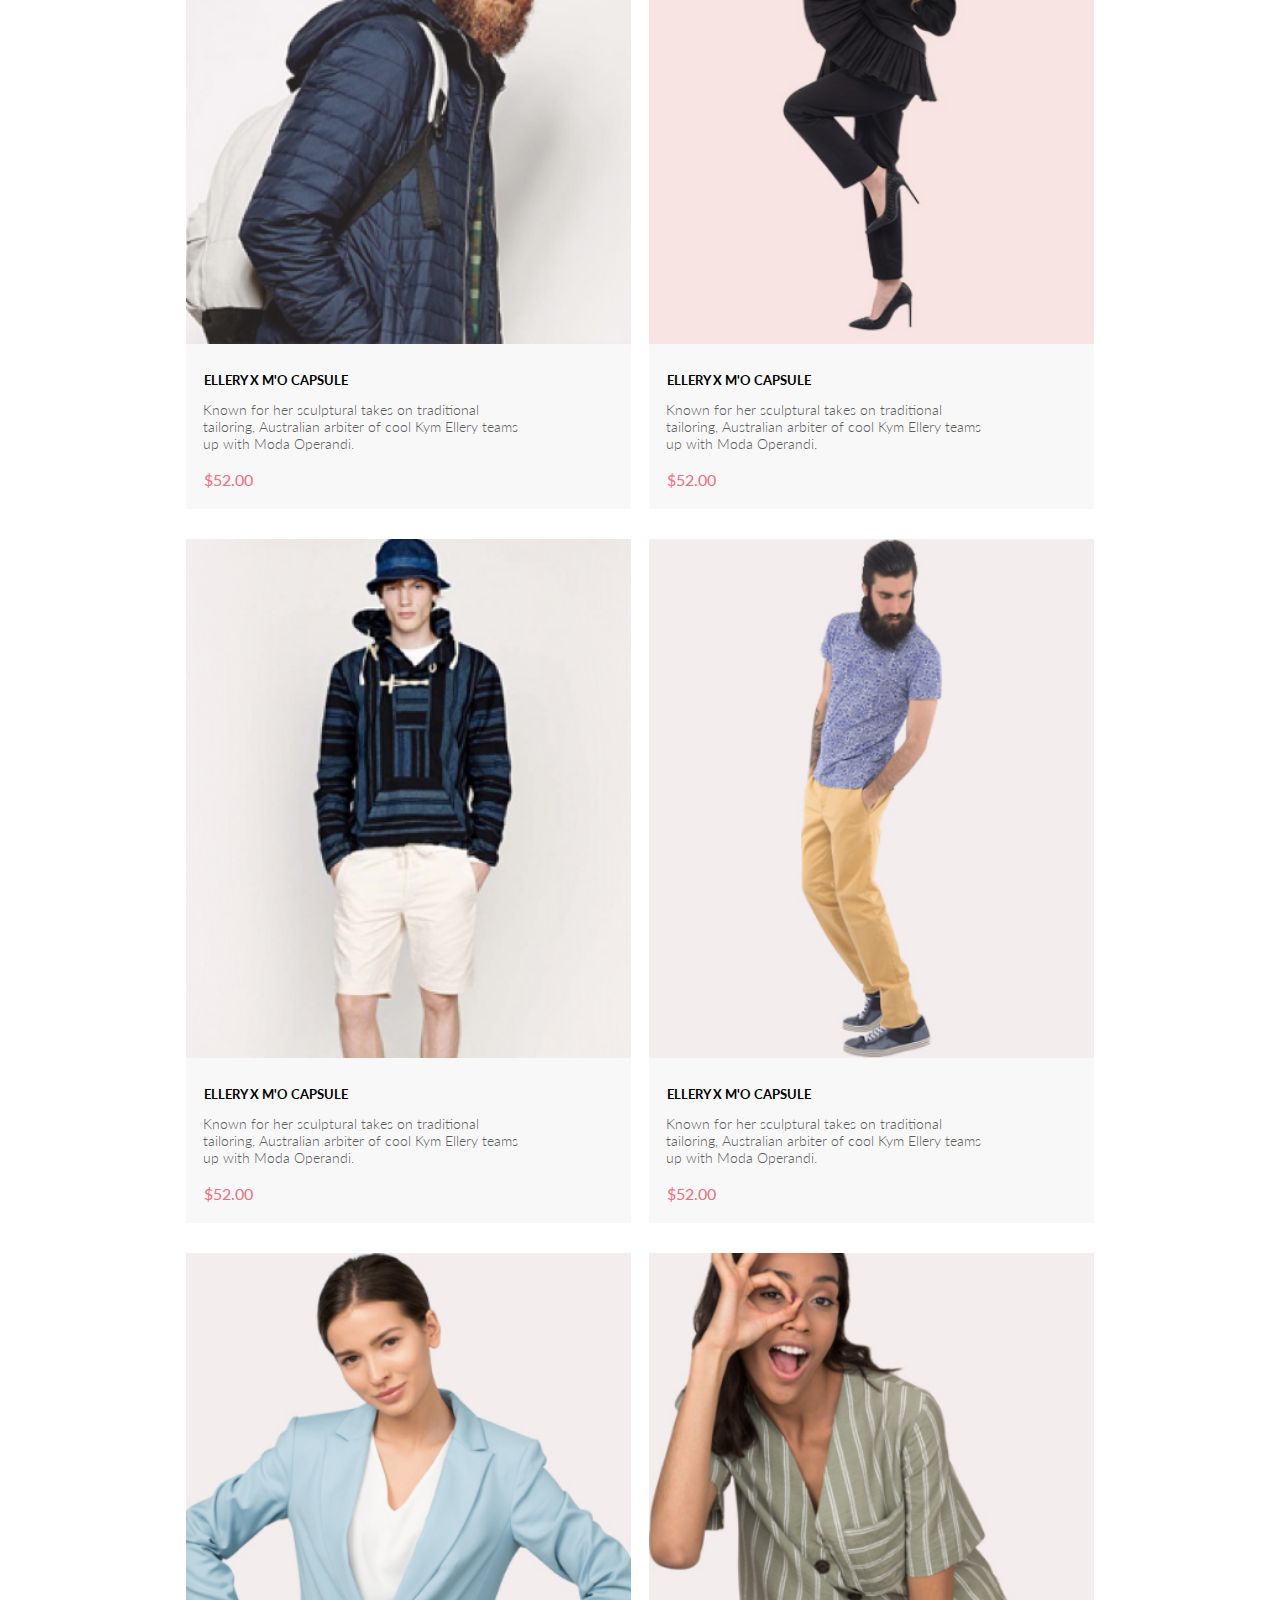
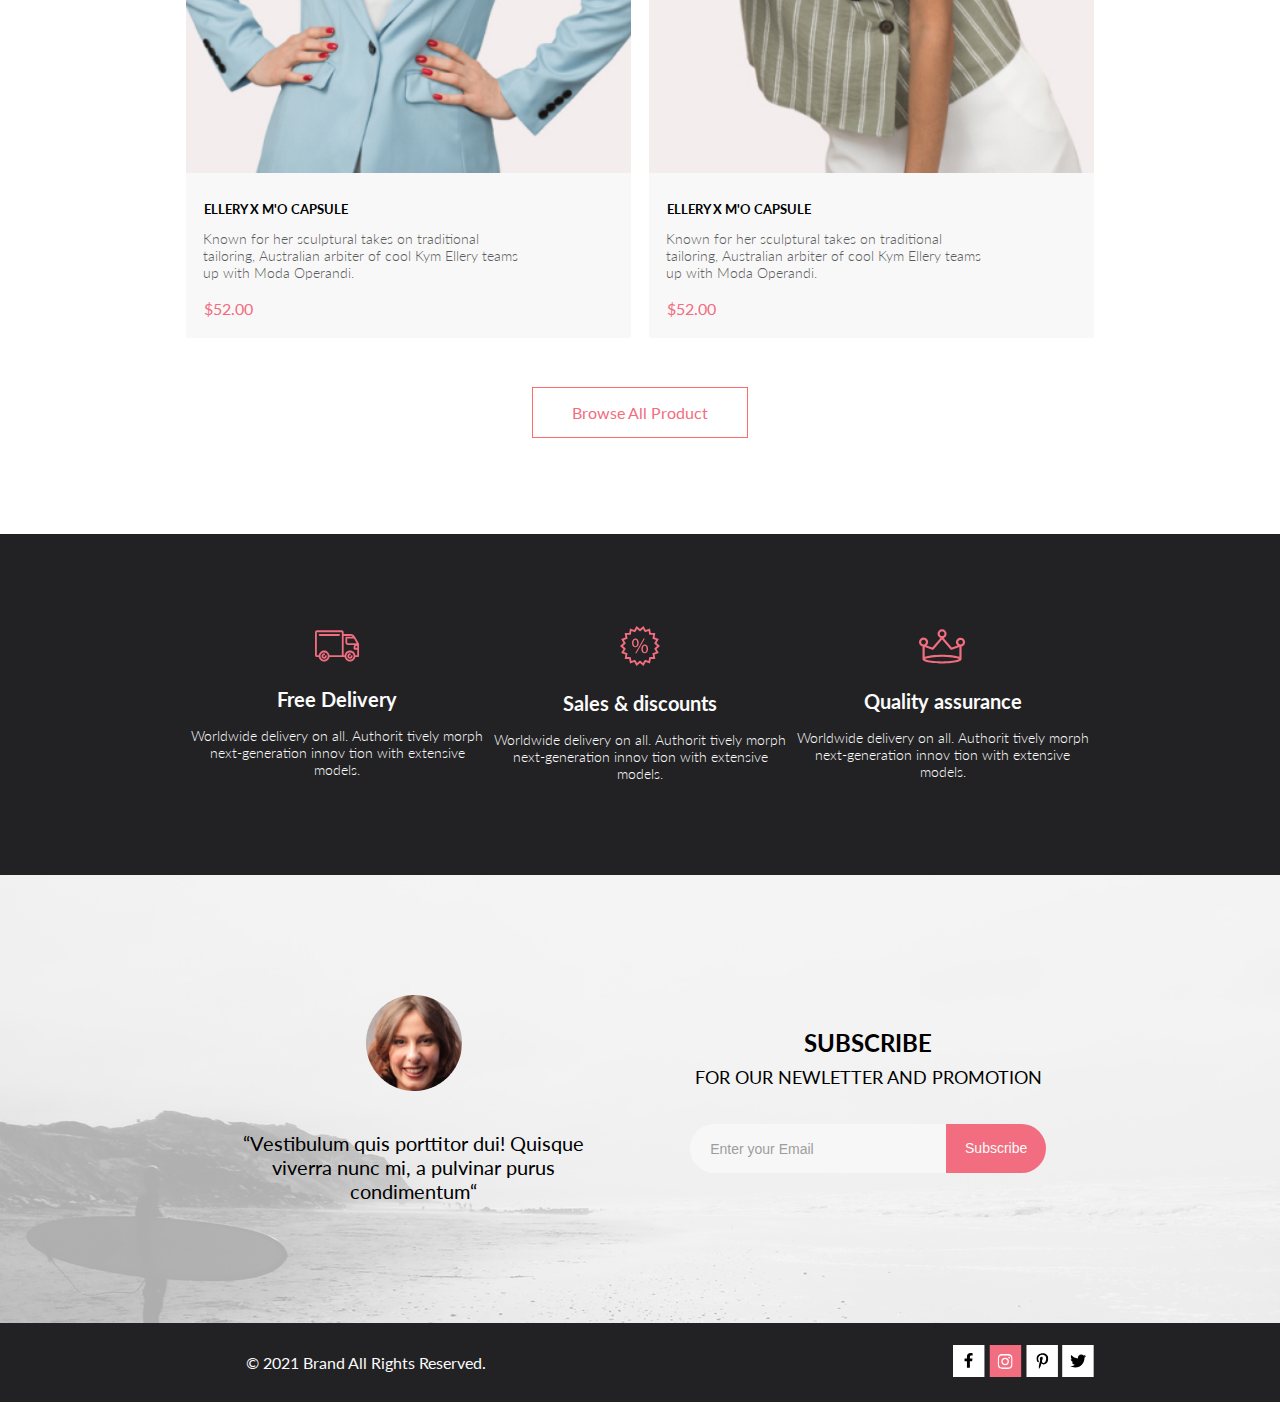
==== commit a008a488: "added tablet index,html" ====
--- a/index.html
+++ b/index.html
@@ -67,7 +67,7 @@
     </header>
     <main>
         <section class="brand">
-            <img src="./img/man.jpg" alt="man" width="800" height="765">
+            <img class="brand__img" src="./img/man.jpg" alt="man" width="800" height="765">
             <div class="brand__title-wrapper">
                 <h1 class="brand__title">the brand <span class="brand__subtitle">of luxerious <span
                             class="brand__subtitle-pink">fashion</span></span></h1>
@@ -178,7 +178,7 @@
                             next-generation innov tion with extensive
                             models.</p>
                     </li>
-                    <li class="advantages__item">
+                    <li class="advantages__item advantages__item-last">
                         <img src="./img/crown.svg" alt="crown" width="47" height="35">
                         <h3 class="advantages__item-heading">Quality assurance</h3>
                         <p class="advantages__item-text">Worldwide delivery on all. Authorit tively morph
--- a/css/style.css
+++ b/css/style.css
@@ -46,7 +46,7 @@
 }
 
 .container {
-  width: 1138px;
+  width: 71%;
   margin: 0 auto;
 }
 
@@ -61,6 +61,12 @@
   clip: rect(0 0 0 0);
 }
 
+@media (max-width: 768px) {
+  .container {
+    width: 96%;
+  }
+}
+
 .header {
   background-color: #222222;
 }
@@ -91,6 +97,12 @@
   margin: 0 40px 0 0;
 }
 
+@media (max-width: 768px) {
+  .header__logo {
+    margin: 0 40px 0 18px;
+  }
+}
+
 .header__person-link {
   margin: 0 34px 0 0;
 }
@@ -98,6 +110,24 @@
 .brand {
   display: flex;
   margin: 0 0 63px;
+}
+
+@media (max-width: 768px) {
+  .brand {
+    margin: 0 0 19px;
+  }
+}
+
+.brand .brand__img {
+  width: 50%;
+  height: auto;
+}
+
+@media (max-width: 768px) {
+  .brand .brand__img {
+    width: 385px;
+    height: 370px;
+  }
 }
 
 .brand__title {
@@ -109,19 +139,28 @@
   position: relative;
 }
 
+@media (max-width: 768px) {
+  .brand__title {
+    font-size: 44px;
+    line-height: 53px;
+    font-weight: 400;
+    font-style: normal;
+  }
+}
+
 .brand__title::before {
   position: absolute;
   left: -28px;
-  content: '';
+  content: "";
   width: 12px;
   height: 100%;
-  background-color: #F16D7F;
+  background-color: #f16d7f;
 }
 
 .brand__title-wrapper {
   padding: 0 0 0 91px;
   flex-grow: 1;
-  background-color: #F1E4E6;
+  background-color: #f1e4e6;
   display: flex;
   align-items: center;
 }
@@ -133,8 +172,17 @@
   line-height: 44px;
 }
 
+@media (max-width: 768px) {
+  .brand__subtitle {
+    font-size: 24px;
+    line-height: 29px;
+    font-weight: 400;
+    font-style: normal;
+  }
+}
+
 .brand__subtitle-pink {
-  color: #F16D7F;
+  color: #f16d7f;
 }
 
 .offers {
@@ -148,14 +196,21 @@
 }
 
 .offers .offers__item {
-  color: #FBFBFB;
-  width: 360px;
+  color: #fbfbfb;
+  width: 32%;
   min-height: 260px;
   background-color: #474040;
   margin: 0 0 30px;
   display: flex;
   justify-content: center;
   align-items: center;
+}
+
+@media (max-width: 768px) {
+  .offers .offers__item {
+    width: 32%;
+    min-height: 168px;
+  }
 }
 
 .offers .offers__item--woman {
@@ -187,7 +242,7 @@
   font-weight: 700;
   line-height: 29px;
   text-align: center;
-  color: #F16D7F;
+  color: #f16d7f;
   text-transform: uppercase;
 }
 
@@ -217,23 +272,30 @@
   font-size: 14px;
   font-weight: 300;
   line-height: 17px;
-  color: #5D5D5D;
+  color: #5d5d5d;
 }
 
 .products .products__list-price {
   margin: 0 290px 20px 18px;
-  color: #F16D7F;
+  color: #f16d7f;
 }
 
 .products .products__item {
-  background-color: #F8F8F8;
+  background-color: #f8f8f8;
   margin: 0 0 30px;
-  width: 360px;
+  width: 49%;
   min-height: 581px;
+}
+
+@media (max-width: 768px) {
+  .products .products__item {
+    margin: 0 0 16px;
+  }
 }
 
 .products .products__item-img {
   min-height: 420px;
+  width: 100%;
 }
 
 .products .products__heading {
@@ -246,7 +308,7 @@
 .products .products__text {
   font-size: 14px;
   line-height: 17px;
-  color: #9F9F9F;
+  color: #9f9f9f;
   text-align: center;
   margin-bottom: 48px;
 }
@@ -256,8 +318,8 @@
   text-decoration: none;
   text-align: center;
   display: inline-block;
-  border: 1px solid #FF6A6A;
-  color: #F16D7F;
+  border: 1px solid #ff6a6a;
+  color: #f16d7f;
   align-self: center;
 }
 
@@ -265,6 +327,12 @@
   background-color: #222224;
 }
 
+@media (max-width: 768px) {
+  .advantages {
+    padding: 48px 0 64px;
+  }
+}
+
 .advantages .advantages__list {
   display: flex;
   justify-content: space-between;
@@ -272,6 +340,12 @@
   min-height: 341px;
 }
 
+@media (max-width: 768px) {
+  .advantages .advantages__list {
+    flex-direction: column;
+  }
+}
+
 .advantages .advantages__item {
   align-items: center;
   width: 360px;
@@ -279,8 +353,20 @@
   flex-direction: column;
 }
 
+@media (max-width: 768px) {
+  .advantages .advantages__item {
+    margin: 0 0 49px;
+  }
+}
+
+@media (max-width: 768px) {
+  .advantages .advantages__item-last {
+    margin: 0;
+  }
+}
+
 .advantages .advantages__item-text {
-  color: #FBFBFB;
+  color: #fbfbfb;
   font-size: 14px;
   font-weight: 300;
   line-height: 17px;
@@ -288,7 +374,7 @@
 }
 
 .advantages .advantages__item-heading {
-  color: #FBFBFB;
+  color: #fbfbfb;
   margin: 25px 0 16px;
   font-size: 20px;
   line-height: 24px;
@@ -307,6 +393,13 @@
   align-items: center;
 }
 
+@media (max-width: 768px) {
+  .footer .footer__content {
+    flex-direction: column;
+    padding: 60px 0 140px;
+  }
+}
+
 .footer .footer__review {
   display: flex;
   flex-direction: column;
@@ -350,7 +443,7 @@
 }
 
 .footer .footer__email-input {
-  background-color: #FBFBFB;
+  background-color: #fbfbfb;
   opacity: 0.67;
   font-size: 14px;
   line-height: 17px;
@@ -365,10 +458,10 @@
 
 .footer .footer__email-button {
   text-align: center;
-  color: #FBFBFB;
+  color: #fbfbfb;
   font-size: 14px;
   line-height: 17px;
-  background-color: #F16D7F;
+  background-color: #f16d7f;
   height: 49px;
   width: 100px;
   border-radius: 0 50px 50px 0;
@@ -388,12 +481,18 @@
 }
 
 .info .info__text {
-  color: #FBFBFB;
+  color: #fbfbfb;
   padding-left: 60px;
 }
 
+@media (max-width: 768px) {
+  .info .info__media {
+    margin: 0 32px 0 0;
+  }
+}
+
 .headline {
-  background-color: #F1E4E6;
+  background-color: #f1e4e6;
   height: 148px;
   margin-bottom: 64px;
 }
@@ -402,7 +501,7 @@
   font-size: 24px;
   line-height: 29px;
   text-transform: uppercase;
-  color: #FF6A6A;
+  color: #ff6a6a;
   padding: 59px 0 0 0;
 }
 
@@ -414,19 +513,19 @@
 }
 
 .registration ::-webkit-input-placeholder {
-  color: #9F9F9F;
+  color: #9f9f9f;
 }
 
 .registration ::-moz-placeholder {
-  color: #9F9F9F;
+  color: #9f9f9f;
 }
 
 .registration :-moz-placeholder {
-  color: #9F9F9F;
+  color: #9f9f9f;
 }
 
 .registration :-ms-input-placeholder {
-  color: #9F9F9F;
+  color: #9f9f9f;
 }
 
 .registration .registration__input {
@@ -456,7 +555,7 @@
   font-weight: 300;
   font-size: 13px;
   line-height: 16px;
-  color: #9F9F9F;
+  color: #9f9f9f;
   width: 360px;
   margin-bottom: 39px;
 }
@@ -467,8 +566,8 @@
   height: 50px;
   font-size: 14px;
   line-height: 17px;
-  background-color: #F16D7F;
-  color: #FBFBFB;
+  background-color: #f16d7f;
+  color: #fbfbfb;
   outline: none;
   border: 0;
   text-align: center;
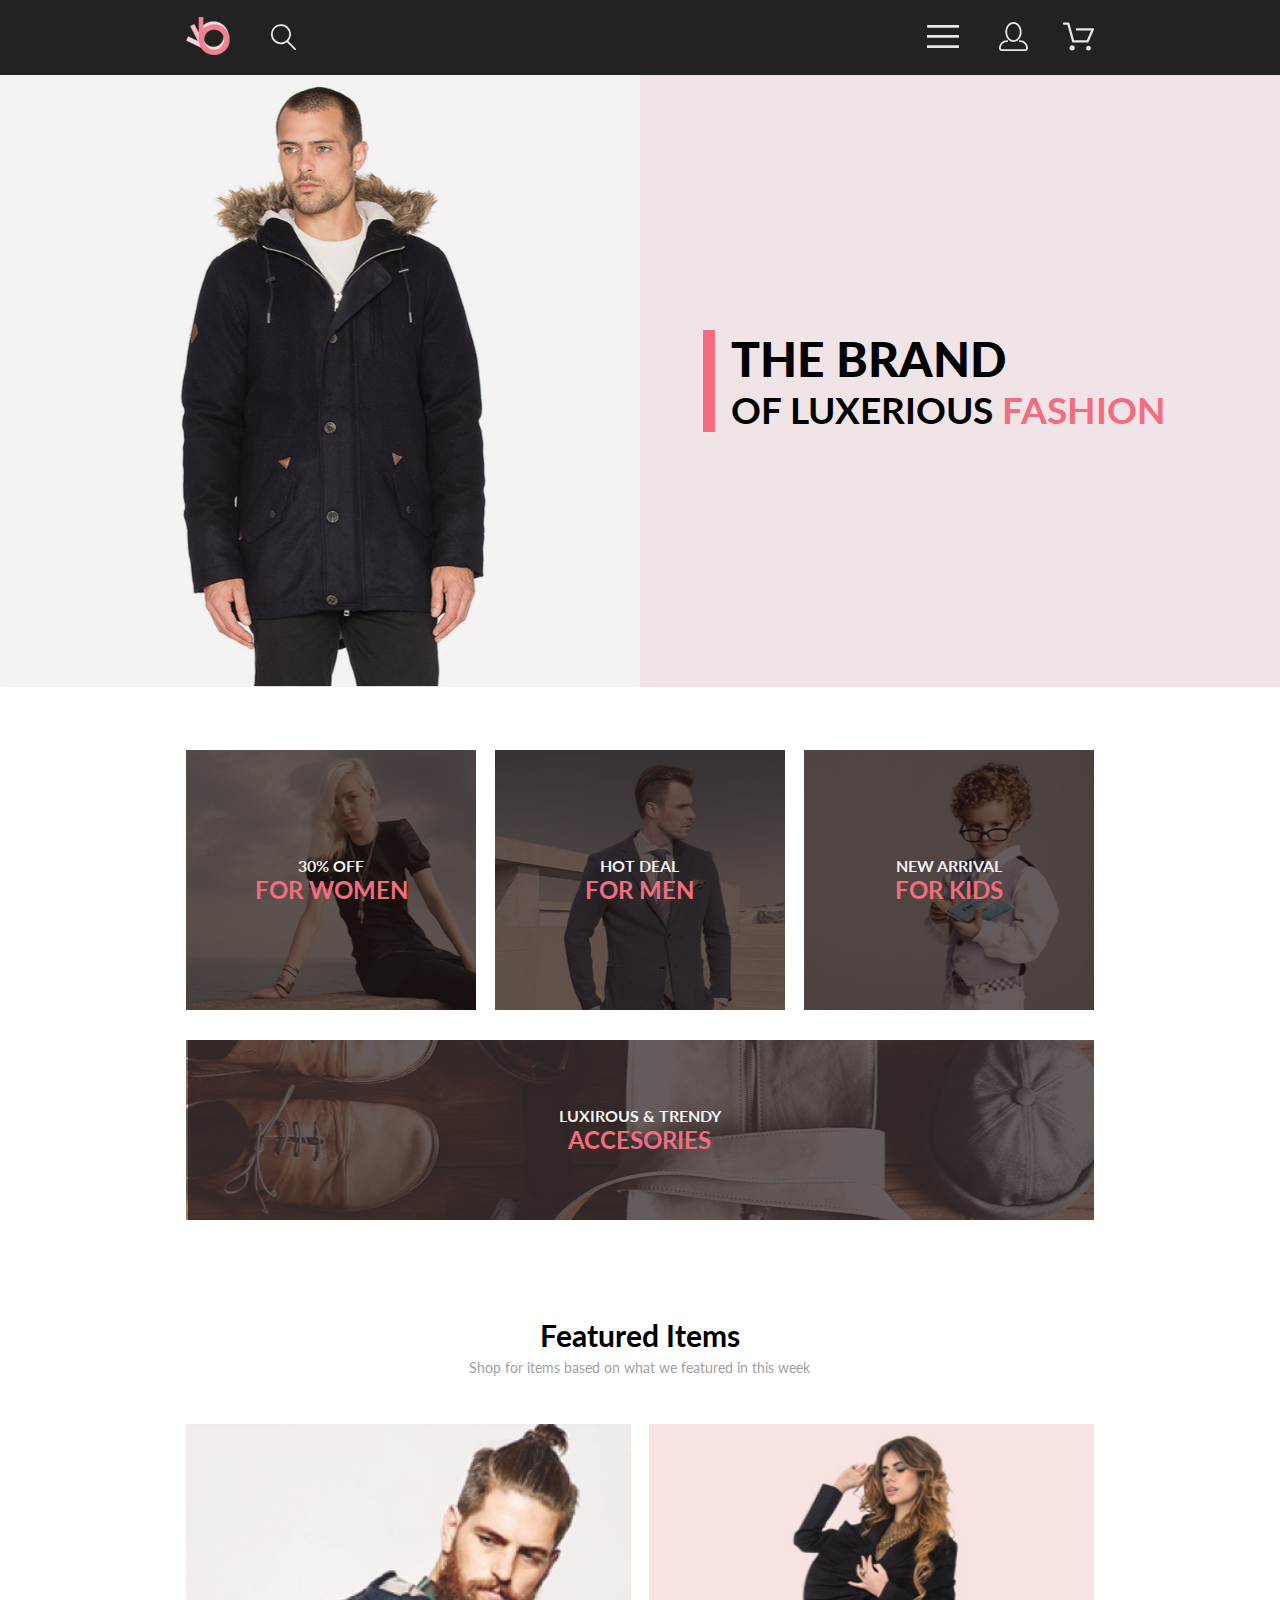
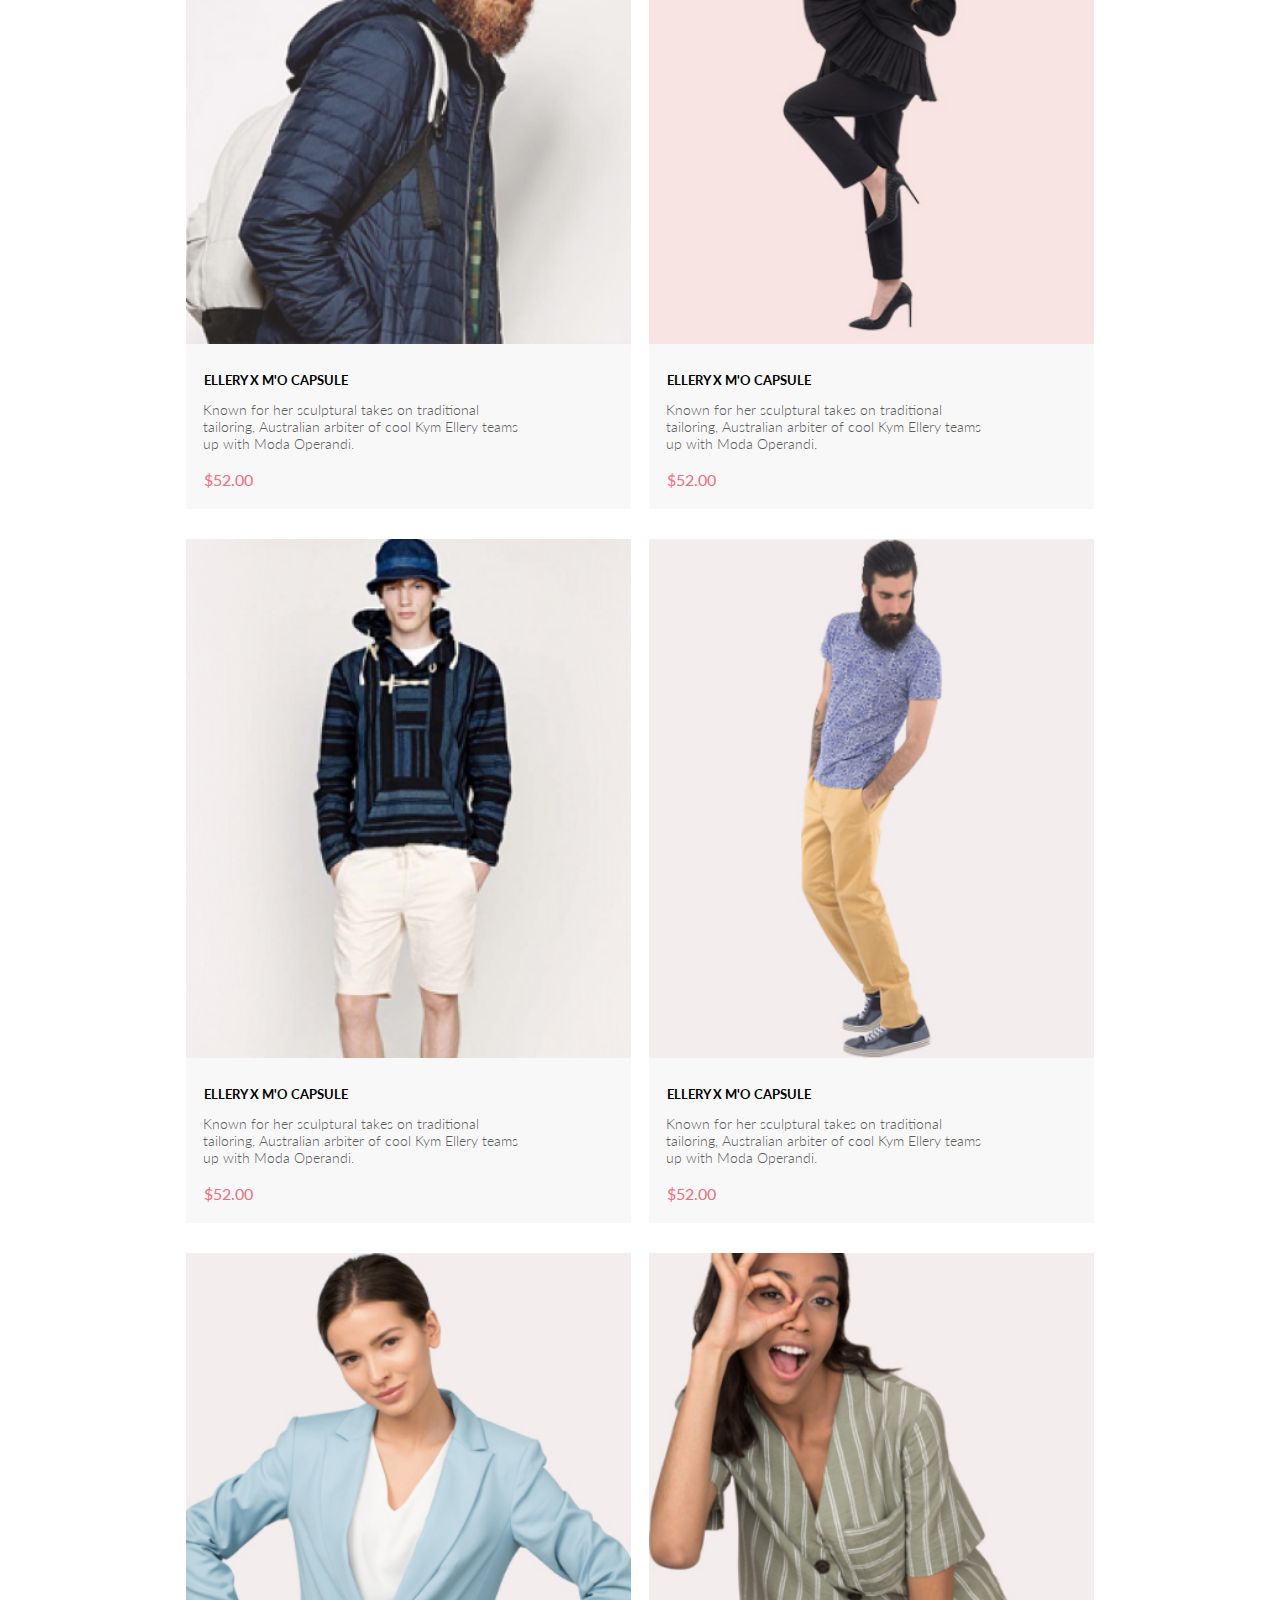
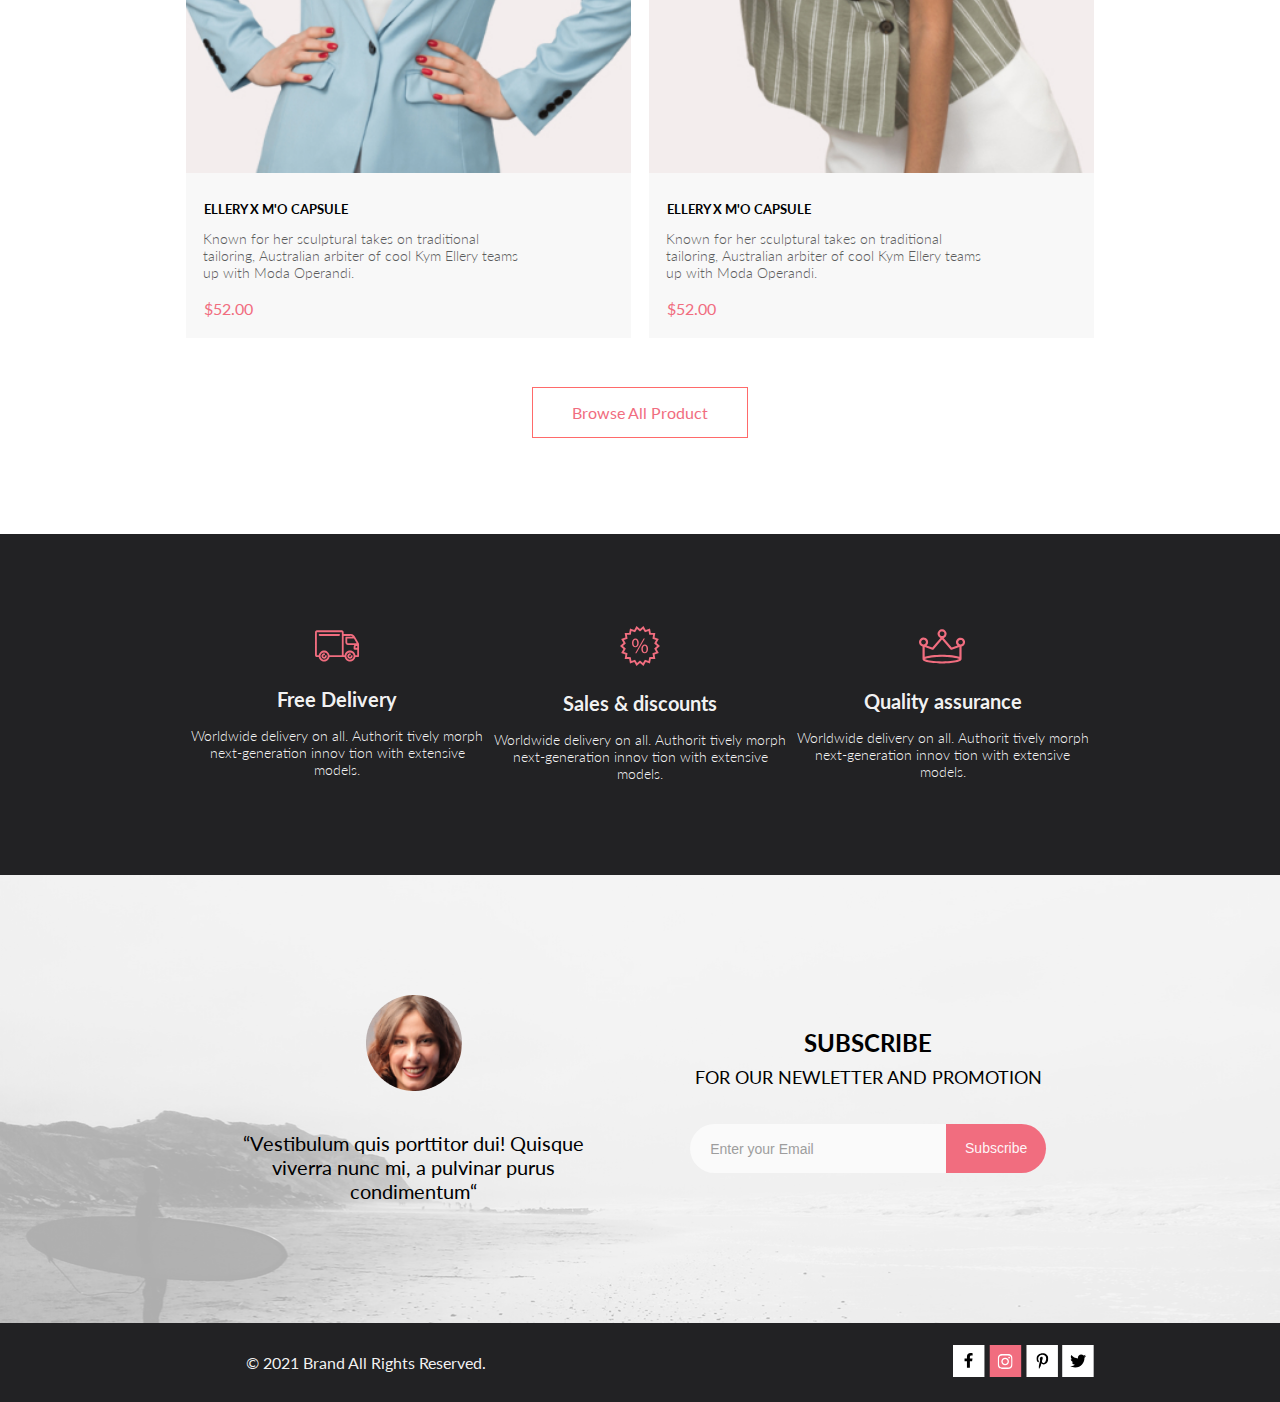
==== commit 7b1776ca: "finished cart.html" ====
--- a/index.html
+++ b/index.html
@@ -223,9 +223,6 @@
                 </div>
             </div>
         </div>
-
-
-
     </footer>
 </body>
 
--- a/css/style.css
+++ b/css/style.css
@@ -196,7 +196,7 @@
 }
 
 .offers .offers__item {
-  color: #fbfbfb;
+  color: #fffffff3;
   width: 32%;
   min-height: 260px;
   background-color: #474040;
@@ -366,7 +366,7 @@
 }
 
 .advantages .advantages__item-text {
-  color: #fbfbfb;
+  color: #fffffff3;
   font-size: 14px;
   font-weight: 300;
   line-height: 17px;
@@ -374,7 +374,7 @@
 }
 
 .advantages .advantages__item-heading {
-  color: #fbfbfb;
+  color: #fffffff3;
   margin: 25px 0 16px;
   font-size: 20px;
   line-height: 24px;
@@ -443,7 +443,7 @@
 }
 
 .footer .footer__email-input {
-  background-color: #fbfbfb;
+  background-color: #fffffff3;
   opacity: 0.67;
   font-size: 14px;
   line-height: 17px;
@@ -458,7 +458,7 @@
 
 .footer .footer__email-button {
   text-align: center;
-  color: #fbfbfb;
+  color: #fffffff3;
   font-size: 14px;
   line-height: 17px;
   background-color: #f16d7f;
@@ -481,7 +481,7 @@
 }
 
 .info .info__text {
-  color: #fbfbfb;
+  color: #fffffff3;
   padding-left: 60px;
 }
 
@@ -494,7 +494,7 @@
 .headline {
   background-color: #f1e4e6;
   height: 148px;
-  margin-bottom: 64px;
+  margin-bottom: 96px;
 }
 
 .headline .headline__reg {
@@ -567,7 +567,7 @@
   font-size: 14px;
   line-height: 17px;
   background-color: #f16d7f;
-  color: #fbfbfb;
+  color: #fffffff3;
   outline: none;
   border: 0;
   text-align: center;
@@ -625,4 +625,188 @@
   background-image: url(../img/mark.svg);
   background-size: 20px 16px;
 }
+
+.cart {
+  display: flex;
+}
+
+.cart .cart__products {
+  /* Firefox 19+ */
+  /* Firefox 18- */
+  display: flex;
+  flex-direction: column;
+  width: 652px;
+}
+
+.cart .cart__products ::-webkit-input-placeholder {
+  font-size: 18px;
+  line-height: 22px;
+}
+
+.cart .cart__products ::-moz-placeholder {
+  font-size: 18px;
+  line-height: 22px;
+}
+
+.cart .cart__products :-moz-placeholder {
+  font-size: 18px;
+  line-height: 22px;
+}
+
+.cart .cart__products :-ms-input-placeholder {
+  font-size: 18px;
+  line-height: 22px;
+}
+
+.cart .cart__products-item {
+  display: flex;
+  height: 306px;
+  box-shadow: 18px 18px 29px 1px #d5d8de;
+  margin: 0 0 40px;
+}
+
+.cart .cart__heading {
+  width: 262px;
+  font-size: 24px;
+  line-height: 29px;
+  margin: 0 0 42px;
+}
+
+.cart .cart__info {
+  margin: 22px 0 6px 31px;
+  font-size: 22px;
+  line-height: 26px;
+  position: relative;
+}
+
+.cart .cart__price {
+  color: #ff6a6a;
+}
+
+.cart .cart__quantity {
+  width: 43px;
+  text-align: center;
+  font-size: 18px;
+  line-height: 22px;
+}
+
+.cart .cart__img {
+  position: absolute;
+  right: -23%;
+  top: 3px;
+}
+
+.cart .cart__buttons {
+  display: flex;
+  justify-content: space-between;
+  margin: 72px 0 128px;
+}
+
+.cart .cart__link {
+  padding: 16px 40px;
+  border: 1px solid #000;
+  text-transform: uppercase;
+  text-decoration: none;
+  color: #222224;
+}
+
+.cart .cart__form {
+  display: flex;
+  flex-direction: column;
+  margin: 0 0 0 129px;
+  /* Firefox 19+ */
+  /* Firefox 18- */
+}
+
+.cart .cart__form ::-webkit-input-placeholder {
+  font-weight: 300;
+  font-size: 13px;
+  line-height: 16px;
+}
+
+.cart .cart__form ::-moz-placeholder {
+  font-weight: 300;
+  font-size: 13px;
+  line-height: 16px;
+}
+
+.cart .cart__form :-moz-placeholder {
+  font-weight: 300;
+  font-size: 13px;
+  line-height: 16px;
+}
+
+.cart .cart__form :-ms-input-placeholder {
+  font-weight: 300;
+  font-size: 13px;
+  line-height: 16px;
+}
+
+.cart .cart__input {
+  display: block;
+  width: 360px;
+  height: 45px;
+  margin: 0 0 20px;
+  font-weight: 300;
+  font-size: 13px;
+  line-height: 16px;
+}
+
+.cart .cart__legend {
+  text-transform: uppercase;
+  margin: 0 0 20px;
+  font-weight: 300;
+}
+
+.cart .cart__quote {
+  font-weight: 300;
+  font-size: 11px;
+  line-height: 13px;
+  text-transform: uppercase;
+  padding: 10px 14px;
+  background-color: #fffffff3;
+  border: 1px solid #9f9f9f;
+}
+
+.cart .cart__checkout {
+  width: 360px;
+  height: 214px;
+  background-color: #f8f8f8;
+  margin: 57px 0 0 0;
+  text-transform: uppercase;
+}
+
+.cart .cart__checkout-container {
+  width: 78%;
+  margin: 0 auto;
+  display: flex;
+  flex-direction: column;
+  align-items: flex-end;
+}
+
+.cart .cart__checkout-button {
+  font-weight: 300;
+  text-transform: uppercase;
+  padding: 15px 40px;
+  text-decoration: none;
+  background-color: #ff6a6a;
+  color: #fffffff3;
+}
+
+.cart .cart__checkout-text {
+  font-size: 11px;
+  line-height: 13px;
+  margin: 39px 0 12px 0;
+}
+
+.cart .cart__checkout-total {
+  font-weight: 300;
+  font-size: 16px;
+  line-height: 19px;
+  margin: 0 0 39px;
+}
+
+.cart .cart__checkout-subtitle {
+  color: #ff6a6a;
+}
 /*# sourceMappingURL=style.css.map */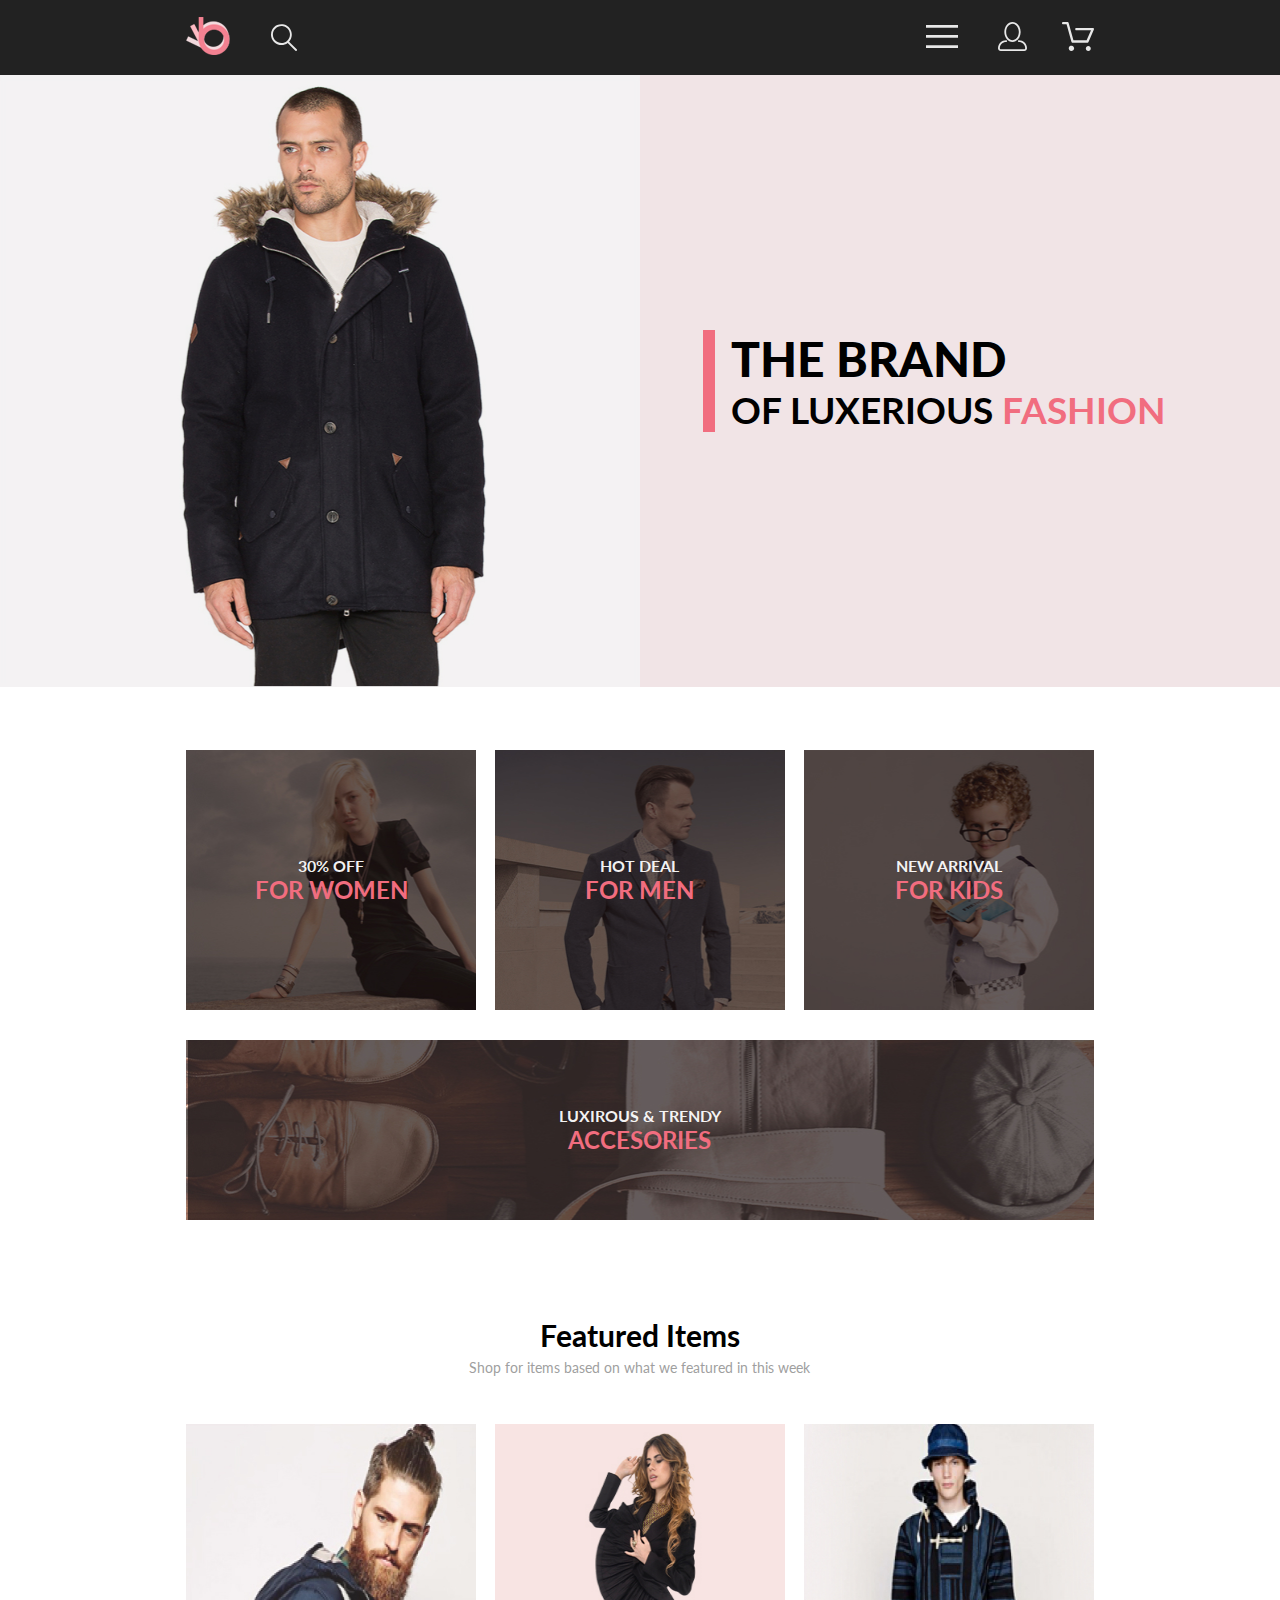
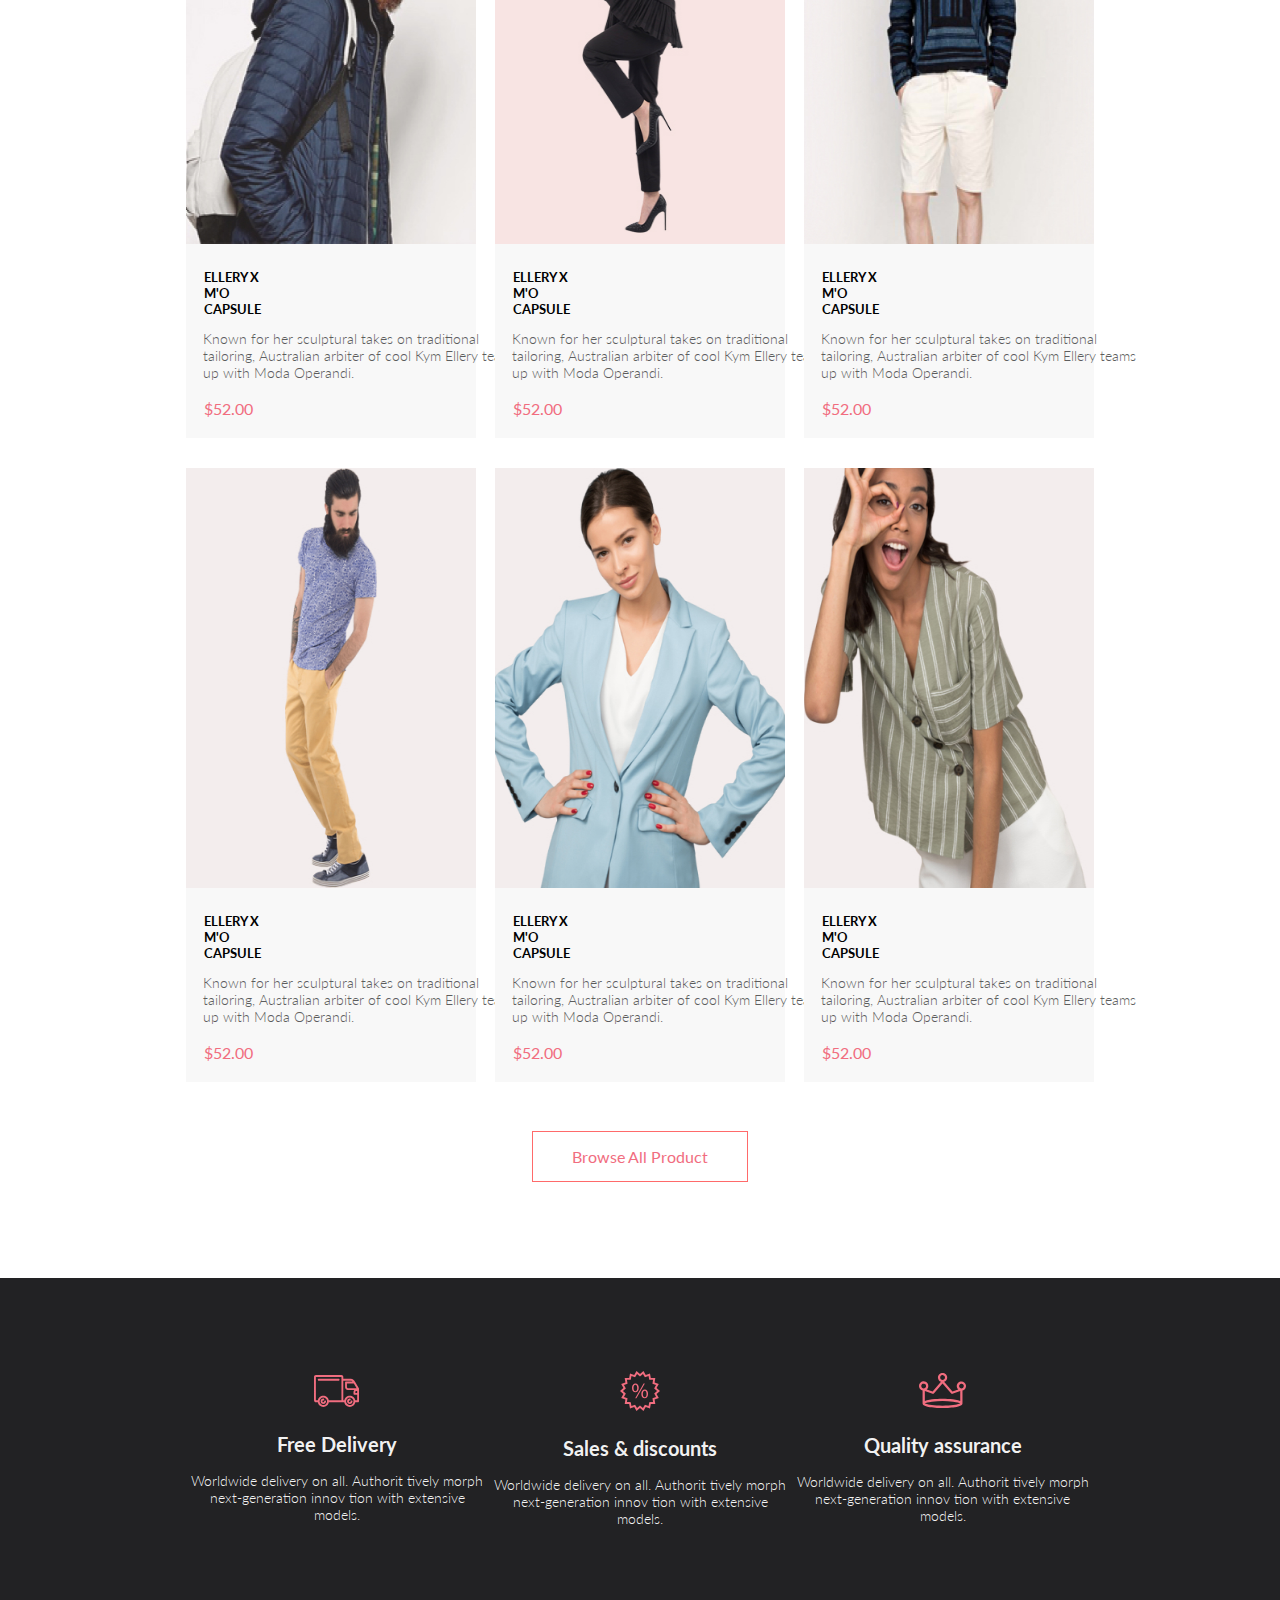
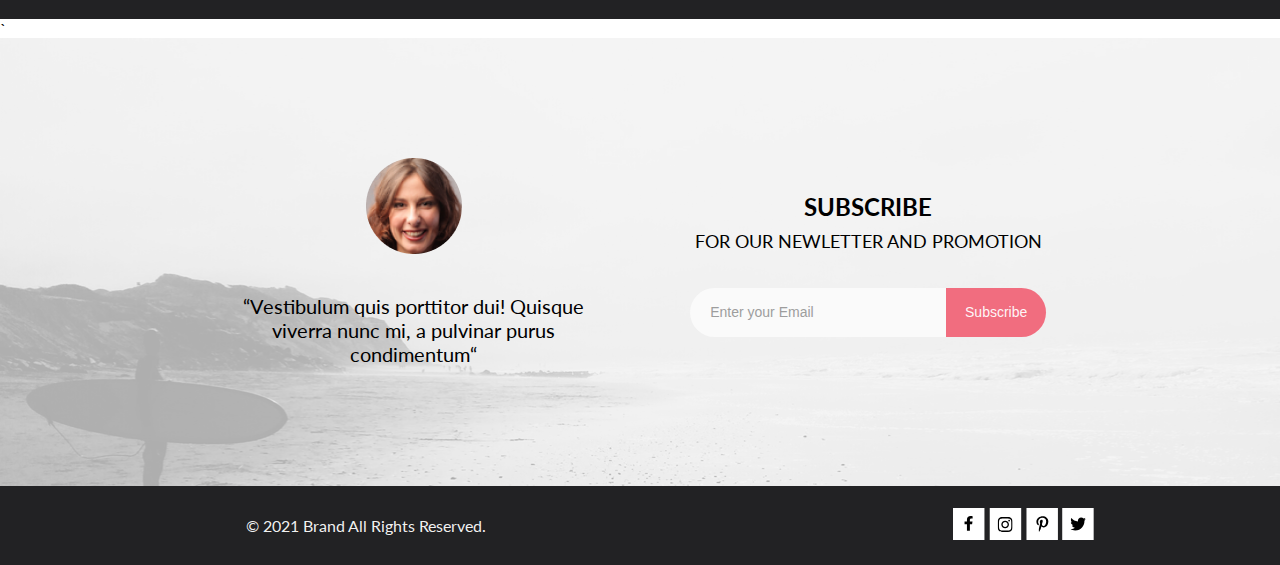
==== commit 4d783493: "added interactive" ====
--- a/index.html
+++ b/index.html
@@ -16,53 +16,89 @@
         <div class="container">
             <div class="header__wrapper">
                 <div class="header__controls">
-                    <a href="index.html" class="header__logo">
-                        <img src="./img/logo.svg" alt="logo" width="44" height="38">
+                    <a href="index.html" class="header__logo active">
+                        <svg width="44" height="38" viewBox="0 0 44 38" xmlns="http://www.w3.org/2000/svg"
+                            xmlns:xlink="http://www.w3.org/1999/xlink">
+                            <rect width="44" height="38" fill="url(#pattern0)" />
+                            <defs>
+                                <pattern id="pattern0" patternContentUnits="objectBoundingBox" width="1" height="1">
+                                    <use xlink:href="#image0" transform="scale(0.0227273 0.0263158)" />
+                                </pattern>
+                                <image id="image0" width="44" height="38"
+                                    xlink:href="[data-uri]" />
+                            </defs>
+                        </svg>
                     </a>
-                    <img src="./img/loupe.svg" alt="loupe" width="26" height="27">
-
+                    <svg class="active" width="27" height="28" viewBox="0 0 27 28" xmlns="http://www.w3.org/2000/svg">
+                        <path
+                            d="M19.0596 17.6259C20.6713 15.8658 21.6282 13.6048 21.7698 11.2225C21.9113 8.84018 21.2288 6.48173 19.8369 4.54318C18.445 2.60463 16.4285 1.20404 14.126 0.576619C11.8234 -0.0508009 9.3751 0.13316 7.19217 1.09761C5.00923 2.06205 3.22463 3.74825 2.13804 5.87302C1.05145 7.9978 0.729054 10.4318 1.225 12.7661C1.72094 15.1005 3.00501 17.1932 4.86158 18.6927C6.71814 20.1922 9.03413 21.0072 11.4206 21.0009C13.673 21.004 15.8645 20.27 17.6606 18.9109L25.4086 26.7179C25.4941 26.807 25.5965 26.8781 25.7099 26.927C25.8232 26.9759 25.9452 27.0017 26.0686 27.0029C26.1923 27.0033 26.3148 26.9782 26.4283 26.9292C26.5419 26.8801 26.6441 26.8082 26.7286 26.7179C26.9025 26.537 26.9997 26.2958 26.9997 26.0449C26.9997 25.794 26.9025 25.5528 26.7286 25.3719L19.0596 17.6259ZM2.88662 10.5009C2.89946 8.81563 3.41094 7.17187 4.35659 5.77685C5.30224 4.38183 6.63972 3.29801 8.20044 2.662C9.76115 2.02599 11.4752 1.86627 13.1266 2.20298C14.7779 2.53969 16.2926 3.35775 17.4797 4.55404C18.6668 5.75033 19.4732 7.27129 19.7972 8.92519C20.1212 10.5791 19.9483 12.2919 19.3002 13.8476C18.6522 15.4034 17.5581 16.7325 16.1559 17.6674C14.7536 18.6023 13.1059 19.1011 11.4206 19.1009C9.14916 19.0901 6.97482 18.1784 5.37484 16.566C3.77486 14.9537 2.87998 12.7724 2.88662 10.5009Z"
+                            fill="#E8E8E8" />
+                    </svg>
                 </div>
                 <div class="header__controls">
-                    <button type="button" class="header__button">
-                        <img src="./img/menu.svg" alt="menu" width="32" height="23">
+                    <button type="button" id="burger" class="header__button">
+                        <svg class="active" width="32" height="23" viewBox="0 0 32 23"
+                            xmlns="http://www.w3.org/2000/svg">
+                            <path d="M0 23V20.31H32V23H0ZM0 12.76V10.07H32V12.76H0ZM0 2.69V0H32V2.69H0Z"
+                                fill="#E8E8E8" />
+                        </svg>
                     </button>
-                    <a class="header__person-link" href="registration.html"><img src="./img/person.svg" alt="person" width="29"
-                            height="29"></a>
-                    <a href="cart.html"><img src="./img/cart.svg" alt="cart" width="32" height="29"></a>
+                    <a class="header__person-link" href="registration.html"><svg class="active" width="29" height="29"
+                            viewBox="0 0 29 29" xmlns="http://www.w3.org/2000/svg">
+                            <path
+                                d="M14.5 19.937C19 19.937 22.656 15.464 22.656 9.968C22.656 4.472 19 0 14.5 0C13.3631 0.0217413 12.2463 0.303398 11.2351 0.823397C10.2239 1.34339 9.34507 2.08794 8.66602 3C7.12663 4.99573 6.30819 7.45381 6.34399 9.974C6.34399 15.465 10 19.937 14.5 19.937ZM14.5 1.813C18 1.813 20.844 5.472 20.844 9.969C20.844 14.466 17.998 18.125 14.5 18.125C11.002 18.125 8.15603 14.465 8.15503 9.969C8.15403 5.473 11 1.813 14.5 1.813ZM20.844 18.125C20.6036 18.125 20.373 18.2205 20.203 18.3905C20.033 18.5605 19.9375 18.7911 19.9375 19.0315C19.9375 19.2719 20.033 19.5025 20.203 19.6725C20.373 19.8425 20.6036 19.938 20.844 19.938C22.526 19.9399 24.1386 20.6088 25.3279 21.7982C26.5172 22.9875 27.1861 24.6 27.188 26.282C27.1875 26.5221 27.0918 26.7523 26.922 26.9221C26.7522 27.0918 26.5221 27.1875 26.282 27.188H2.71997C2.47985 27.1875 2.24975 27.0918 2.07996 26.9221C1.91016 26.7523 1.81449 26.5221 1.81396 26.282C1.81608 24.6001 2.48517 22.9877 3.67444 21.7985C4.86371 20.6092 6.47608 19.9401 8.15796 19.938C8.39824 19.938 8.62868 19.8425 8.79858 19.6726C8.96849 19.5027 9.06396 19.2723 9.06396 19.032C9.06396 18.7917 8.96849 18.5613 8.79858 18.3914C8.62868 18.2215 8.39824 18.126 8.15796 18.126C5.99541 18.1279 3.92201 18.9875 2.39258 20.5164C0.863144 22.0453 0.00264777 24.1185 0 26.281C0.000794067 27.0019 0.287502 27.693 0.797241 28.2027C1.30698 28.7125 1.99811 28.9992 2.71899 29H26.282C27.0027 28.9989 27.6936 28.7121 28.2031 28.2024C28.7126 27.6927 28.9992 27.0017 29 26.281C28.9974 24.1187 28.1372 22.0457 26.6083 20.5168C25.0793 18.9878 23.0063 18.1276 20.844 18.125Z"
+                                fill="#E8E8E8" />
+                        </svg></a>
+                    <a href="cart.html"><svg class="active" width="33" height="29" viewBox="0 0 33 29"
+                            xmlns="http://www.w3.org/2000/svg">
+                            <path
+                                d="M27.199 29C26.5512 28.9738 25.9396 28.6948 25.4952 28.2227C25.0509 27.7506 24.8094 27.1232 24.8225 26.475C24.8356 25.8269 25.1023 25.2097 25.5653 24.7559C26.0283 24.3022 26.6508 24.048 27.2991 24.048C27.9474 24.048 28.5697 24.3022 29.0327 24.7559C29.4957 25.2097 29.7624 25.8269 29.7755 26.475C29.7886 27.1232 29.5471 27.7506 29.1028 28.2227C28.6585 28.6948 28.0468 28.9738 27.399 29H27.199ZM7.75098 26.32C7.75098 25.79 7.90815 25.2718 8.20264 24.8311C8.49712 24.3904 8.91569 24.0469 9.4054 23.844C9.8951 23.6412 10.434 23.5881 10.9539 23.6915C11.4737 23.7949 11.9512 24.0502 12.326 24.425C12.7009 24.7998 12.9562 25.2773 13.0596 25.7972C13.163 26.317 13.1098 26.8559 12.907 27.3456C12.7041 27.8353 12.3606 28.2539 11.9199 28.5483C11.4792 28.8428 10.9611 29 10.431 29C10.0789 29.0003 9.73017 28.9311 9.40479 28.7966C9.0794 28.662 8.78374 28.4646 8.53467 28.2158C8.28559 27.9669 8.08805 27.6713 7.95325 27.3461C7.81844 27.0208 7.74902 26.6721 7.74902 26.32H7.75098ZM11.551 20.686C11.2916 20.6868 11.039 20.6024 10.8322 20.4457C10.6253 20.2891 10.4756 20.0689 10.406 19.819L5.573 2.36401H2.18005C1.86657 2.36401 1.56591 2.23947 1.34424 2.01781C1.12257 1.79614 0.998047 1.49549 0.998047 1.18201C0.998047 0.868519 1.12257 0.567873 1.34424 0.346205C1.56591 0.124537 1.86657 5.81268e-06 2.18005 5.81268e-06H6.46106C6.72055 -0.00080736 6.97309 0.0837201 7.17981 0.240568C7.38653 0.397416 7.53589 0.617884 7.60498 0.868006L12.438 18.323H25.616L29.999 8.27501H15.399C15.2409 8.27961 15.0834 8.25242 14.9359 8.19507C14.7884 8.13771 14.6539 8.05134 14.5404 7.94108C14.4269 7.83082 14.3366 7.69891 14.275 7.55315C14.2134 7.40739 14.1816 7.25075 14.1816 7.0925C14.1816 6.93426 14.2134 6.77762 14.275 6.63186C14.3366 6.4861 14.4269 6.35419 14.5404 6.24393C14.6539 6.13367 14.7884 6.0473 14.9359 5.98994C15.0834 5.93259 15.2409 5.90541 15.399 5.91001H31.812C32.0077 5.90996 32.2003 5.95866 32.3724 6.05172C32.5446 6.14478 32.6908 6.27926 32.798 6.44301C32.9058 6.60729 32.9714 6.79569 32.9889 6.99145C33.0063 7.18721 32.9752 7.38424 32.8981 7.565L27.493 19.977C27.4007 20.1876 27.249 20.3668 27.0565 20.4927C26.864 20.6186 26.6391 20.6858 26.4091 20.686H11.551Z"
+                                fill="#E8E8E8" />
+                        </svg></a>
                     </dive>
                 </div>
             </div>
-            <nav class="header__navigation">
-                menu
-                <ul>
-                    <li>
-                        <h2>man</h2>
-                        <ul>
-                            <li><a href="#">link</a></li>
-                            <li><a href="#">link</a></li>
-                            <li><a href="#">link</a></li>
-                            <li><a href="#">link</a></li>
-                        </ul>
-                    </li>
-                    <li>
-                        <h2>woman</h2>
-                        <ul>
-                            <li><a href="#">link</a></li>
-                            <li><a href="#">link</a></li>
-                            <li><a href="#">link</a></li>
-                            <li><a href="#">link</a></li>
-                        </ul>
-                    </li>
-                    <li>
-                        <h2>kids</h2>
-                        <ul>
-                            <li><a href="#">link</a></li>
-                            <li><a href="#">link</a></li>
-                            <li><a href="#">link</a></li>
-                            <li><a href="#">link</a></li>
-                        </ul>
-                    </li>
-                </ul>
+            <nav class="header__navigation" id="menu">
+                <div class="header__navigation-container">
+                    <h2 class="header__navigation-heading">menu</h2>
+                    <ul>
+                        <li class="header__navigation-list">
+                            <h2 class="header__navigation-title">man</h2>
+                            <ul>
+                                <li class="header__navigation-li"><a class="header__navigation-link"
+                                        href="#">Accessories</a></li>
+                                <li class="header__navigation-li"><a class="header__navigation-link" href="#">Bags</a>
+                                </li>
+                                <li class="header__navigation-li"><a class="header__navigation-link" href="#">Denim</a>
+                                </li>
+                                <li class="header__navigation-li"><a class="header__navigation-link"
+                                        href="#">T-Shirts</a></li>
+                            </ul>
+                        </li>
+                        <li class="header__navigation-list">
+                            <h2 class="header__navigation-title">woman</h2>
+                            <ul>
+                                <li class="header__navigation-li"><a class="header__navigation-link" href="#">Accessories</a></li>
+                                <li class="header__navigation-li"><a class="header__navigation-link" href="#">Jackets & Coats</a></li>
+                                <li class="header__navigation-li"><a class="header__navigation-link" href="#">Polos</a></li>
+                                <li class="header__navigation-li"><a class="header__navigation-link" href="#">T-Shirts</a></li>
+                                <li class="header__navigation-li"><a class="header__navigation-link" href="#">Shirts</a></li>
+                            </ul>
+                        </li>
+                        <li class="header__navigation-list">
+                            <h2 class="header__navigation-title">kids</h2>
+                            <ul>
+                                <li class="header__navigation-li"><a class="header__navigation-link" href="#">Accessories</a></li>
+                                <li class="header__navigation-li"><a class="header__navigation-link" href="#">Jackets & Coats</a></li>
+                                <li class="header__navigation-li"><a class="header__navigation-link" href="#">Polos</a></li>
+                                <li class="header__navigation-li"><a class="header__navigation-link" href="#">T-Shirts</a></li>
+                                <li class="header__navigation-li"><a class="header__navigation-link" href="#">Shirts</a></li>
+                                <li class="header__navigation-li"><a class="header__navigation-link" href="#">Bags</a></li>
+                            </ul>
+                        </li>
+                    </ul>
+                </div>
+
             </nav>
     </header>
     <main>
@@ -107,7 +143,11 @@
             <p class="products__text">Shop for items based on what we featured in this week</p>
             <ul class="products__list">
                 <li class="products__item">
-                    <img class="products__item-img" src="./img/product-1.jpg" alt="product-1">
+                    <div class="products__item-wrapper">
+                        <img class="products__item-img" src="./img/product-1.jpg" alt="product-1">
+                        <div class="products__overlay"></div>
+                        <button class="products__hover">Add to Cart</button>
+                    </div>
                     <h3 class="products__list-heading">ellery x m'o capsule</h3>
                     <p class="products__list-text">Known for her sculptural takes on traditional tailoring, Australian
                         arbiter of cool Kym
@@ -116,7 +156,38 @@
                     <p class="products__list-price">$52.00</p>
                 </li>
                 <li class="products__item">
-                    <img class="products__item-img" src="./img/product-2.jpg" alt="product-2">
+                    <div class="products__item-wrapper">
+                        <img class="products__item-img" src="./img/product-2.jpg" alt="product-2">
+                        <div class="products__overlay"></div>
+                        <button class="products__hover">Add to Cart</button>
+                    </div>
+                    <h3 class="products__list-heading">ellery x m'o capsule</h3>
+                    <p class="products__list-text">Known for her sculptural takes on traditional tailoring,
+                        Australian
+                        arbiter of cool Kym Ellery
+                        teams up with Moda Operandi.</p>
+                    <p class="products__list-price">$52.00</p>
+                </li>
+                <li class="products__item">
+                    <div class="products__item-wrapper">
+                        <img class="products__item-img" src="./img/product-3.jpg" alt="product-3">
+                        <div class="products__overlay"></div>
+                        <button class="products__hover">Add to Cart</button>
+                    </div>
+                    <h3 class="products__list-heading">ellery x m'o capsule</h3>
+                    <p class="products__list-text">Known for her sculptural takes on traditional tailoring,
+                        Australian
+                        arbiter of cool Kym
+                        Ellery
+                        teams up with Moda Operandi.</p>
+                    <p class="products__list-price">$52.00</p>
+                </li>
+                <li class="products__item">
+                    <div class="products__item-wrapper">
+                        <img class="products__item-img" src="./img/product-4.jpg" alt="product-4">
+                        <div class="products__overlay"></div>
+                        <button class="products__hover">Add to Cart</button>
+                    </div>
                     <h3 class="products__list-heading">ellery x m'o capsule</h3>
                     <p class="products__list-text">Known for her sculptural takes on traditional tailoring, Australian
                         arbiter of cool Kym Ellery
@@ -124,7 +195,11 @@
                     <p class="products__list-price">$52.00</p>
                 </li>
                 <li class="products__item">
-                    <img class="products__item-img" src="./img/product-3.jpg" alt="product-3">
+                    <div class="products__item-wrapper">
+                        <img class="products__item-img" src="./img/product-5.jpg" alt="product-5">
+                        <div class="products__overlay"></div>
+                        <button class="products__hover">Add to Cart</button>
+                    </div>
                     <h3 class="products__list-heading">ellery x m'o capsule</h3>
                     <p class="products__list-text">Known for her sculptural takes on traditional tailoring, Australian
                         arbiter of cool Kym
@@ -133,24 +208,11 @@
                     <p class="products__list-price">$52.00</p>
                 </li>
                 <li class="products__item">
-                    <img class="products__item-img" src="./img/product-4.jpg" alt="product-4">
-                    <h3 class="products__list-heading">ellery x m'o capsule</h3>
-                    <p class="products__list-text">Known for her sculptural takes on traditional tailoring, Australian
-                        arbiter of cool Kym Ellery
-                        teams up with Moda Operandi.</p>
-                    <p class="products__list-price">$52.00</p>
-                </li>
-                <li class="products__item">
-                    <img class="products__item-img" src="./img/product-5.jpg" alt="product-5">
-                    <h3 class="products__list-heading">ellery x m'o capsule</h3>
-                    <p class="products__list-text">Known for her sculptural takes on traditional tailoring, Australian
-                        arbiter of cool Kym
-                        Ellery
-                        teams up with Moda Operandi.</p>
-                    <p class="products__list-price">$52.00</p>
-                </li>
-                <li class="products__item">
-                    <img class="products__item-img" src="./img/product-6.jpg" alt="product-6">
+                    <div class="products__item-wrapper">
+                        <img class="products__item-img" src="./img/product-6.jpg" alt="product-6">
+                        <div class="products__overlay"></div>
+                        <button class="products__hover">Add to Cart</button>
+                    </div>
                     <h3 class="products__list-heading">ellery x m'o capsule</h3>
                     <p class="products__list-text">Known for her sculptural takes on traditional tailoring, Australian
                         arbiter of cool Kym Ellery
@@ -165,21 +227,33 @@
                 <h2 class="visually-hidden">Advantages</h2>
                 <ul class="advantages__list">
                     <li class="advantages__item">
-                        <img src="./img/truck.svg" alt="truck" width="45" height="32">
+                        <svg width="46" height="32" viewBox="0 0 46 32" xmlns="http://www.w3.org/2000/svg">
+                            <path
+                                d="M30.2873 27.2429H14.8103C14.6031 28.5509 13.936 29.742 12.929 30.6021C11.922 31.4621 10.6411 31.9346 9.31682 31.9346C7.99252 31.9346 6.71166 31.4621 5.70464 30.6021C4.69762 29.742 4.03052 28.5509 3.82332 27.2429H1.88631C1.39149 27.2397 0.918139 27.0404 0.570025 26.6887C0.221911 26.337 0.0274507 25.8618 0.0293142 25.3669V1.87695C0.0271852 1.38195 0.221516 0.906335 0.569658 0.554443C0.917801 0.202551 1.39131 0.00317363 1.88631 0H27.4373C27.9322 0.00317353 28.4056 0.202522 28.7536 0.554443C29.1016 0.906364 29.2957 1.38204 29.2933 1.87695V3.78198H36.4143C36.4947 3.78164 36.5747 3.79208 36.6523 3.81299C38.9523 4.01299 40.1093 5.2129 41.3293 7.2749L44.8883 13.3689C44.9732 13.5136 45.018 13.6782 45.0183 13.8459V26.304C45.0194 26.5515 44.9221 26.7892 44.7479 26.9651C44.5737 27.141 44.3369 27.2406 44.0893 27.2419H41.2753C41.0681 28.5499 40.401 29.741 39.394 30.6011C38.387 31.4611 37.1061 31.9336 35.7818 31.9336C34.4575 31.9336 33.1767 31.4611 32.1696 30.6011C31.1626 29.741 30.4955 28.5499 30.2883 27.2419L30.2873 27.2429ZM32.0653 26.304C32.0732 27.0369 32.2977 27.7511 32.7107 28.3567C33.1236 28.9623 33.7065 29.4322 34.3859 29.7073C35.0653 29.9824 35.811 30.0503 36.5289 29.9026C37.2469 29.7548 37.9051 29.398 38.4207 28.877C38.9363 28.3559 39.2862 27.6941 39.4265 26.9746C39.5667 26.2551 39.491 25.5103 39.2088 24.8337C38.9267 24.1572 38.4507 23.5794 37.8408 23.1729C37.2309 22.7663 36.5143 22.5491 35.7813 22.5488C34.791 22.5552 33.8436 22.9543 33.1469 23.6582C32.4503 24.3621 32.0613 25.3136 32.0653 26.304ZM5.60134 26.304C5.60923 27.0369 5.83376 27.7511 6.24669 28.3567C6.65962 28.9623 7.2425 29.4322 7.92192 29.7073C8.60135 29.9824 9.34697 30.0503 10.0649 29.9026C10.7829 29.7548 11.4411 29.398 11.9567 28.877C12.4723 28.3559 12.8222 27.6941 12.9625 26.9746C13.1027 26.2551 13.027 25.5103 12.7448 24.8337C12.4627 24.1572 11.9867 23.5794 11.3768 23.1729C10.7669 22.7663 10.0503 22.5491 9.31731 22.5488C8.32679 22.5549 7.37915 22.9537 6.6823 23.6577C5.98545 24.3617 5.59634 25.3134 5.60033 26.304H5.60134ZM41.2733 25.366H43.1593V19.7478H40.4233C40.3007 19.7473 40.1794 19.7227 40.0664 19.6753C39.9533 19.6279 39.8507 19.5585 39.7644 19.4714C39.6781 19.3843 39.6099 19.281 39.5635 19.1675C39.5172 19.054 39.4937 18.9324 39.4943 18.8098V16.9629C39.494 16.2423 39.7696 15.5488 40.2643 15.0249H33.8853C33.8081 15.0248 33.7312 15.015 33.6563 14.9958C32.9516 14.933 32.2961 14.6081 31.8194 14.0852C31.3428 13.5623 31.0798 12.8794 31.0823 12.1719V7.47192C31.0817 7.34927 31.1052 7.22758 31.1515 7.11401C31.1978 7.00044 31.2661 6.89725 31.3523 6.81006C31.4386 6.72286 31.5412 6.6535 31.6543 6.60596C31.7674 6.55841 31.8887 6.53361 32.0113 6.53296H38.4943C38.15 6.21428 37.7426 5.97123 37.2986 5.81982C36.8545 5.66842 36.3836 5.61187 35.9163 5.65381H29.2933V25.3618H30.2873C30.4945 24.0538 31.1616 22.8627 32.1687 22.0027C33.1757 21.1426 34.4565 20.6702 35.7808 20.6702C37.1051 20.6702 38.386 21.1426 39.393 22.0027C40.4 22.8627 41.0671 24.0538 41.2743 25.3618L41.2733 25.366ZM14.8093 25.366H27.4363V1.87598H1.88631V25.366H3.82332C4.03052 24.058 4.69762 22.8666 5.70464 22.0066C6.71166 21.1465 7.99252 20.6741 9.31682 20.6741C10.6411 20.6741 11.922 21.1465 12.929 22.0066C13.936 22.8666 14.6031 24.058 14.8103 25.366H14.8093ZM41.3513 16.9658V17.875H43.1593V16.0278H42.2803C42.0335 16.0294 41.7973 16.1288 41.6234 16.304C41.4495 16.4792 41.352 16.716 41.3523 16.9629L41.3513 16.9658ZM32.9383 12.1738C32.9372 12.4263 33.0363 12.6691 33.2139 12.8486C33.3914 13.0282 33.6328 13.13 33.8853 13.1318C33.9492 13.1316 34.0129 13.1384 34.0753 13.1519H42.6003L39.8343 8.41602H32.9343L32.9383 12.1738ZM33.0313 26.3059C33.0284 25.5734 33.3162 24.8695 33.8316 24.3489C34.3469 23.8283 35.0478 23.5333 35.7803 23.5288C36.0291 23.5288 36.2677 23.6278 36.4436 23.8037C36.6195 23.9796 36.7183 24.218 36.7183 24.4668C36.7183 24.7156 36.6195 24.9542 36.4436 25.1301C36.2677 25.306 36.0291 25.4048 35.7803 25.4048C35.602 25.4032 35.4272 25.4548 35.2782 25.5527C35.1291 25.6507 35.0125 25.7905 34.9432 25.9548C34.8738 26.1191 34.8548 26.3005 34.8887 26.4756C34.9225 26.6507 35.0076 26.8118 35.1331 26.9385C35.2586 27.0651 35.419 27.1516 35.5938 27.187C35.7686 27.2224 35.9499 27.2051 36.1149 27.1372C36.2798 27.0693 36.4208 26.9538 36.5201 26.8057C36.6193 26.6575 36.6723 26.4833 36.6723 26.3049C36.6723 26.0587 36.7701 25.8226 36.9443 25.6484C37.1184 25.4743 37.3546 25.3765 37.6008 25.3765C37.8471 25.3765 38.0832 25.4743 38.2574 25.6484C38.4315 25.8226 38.5293 26.0587 38.5293 26.3049C38.5293 27.0343 38.2396 27.7338 37.7239 28.2495C37.2081 28.7652 36.5087 29.0549 35.7793 29.0549C35.05 29.0549 34.3505 28.7652 33.8348 28.2495C33.319 27.7338 33.0293 27.0343 33.0293 26.3049L33.0313 26.3059ZM6.56731 26.3059C6.56438 25.5734 6.8522 24.8695 7.36757 24.3489C7.88294 23.8283 8.58378 23.5333 9.31633 23.5288C9.5651 23.5288 9.80369 23.6278 9.9796 23.8037C10.1555 23.9796 10.2543 24.218 10.2543 24.4668C10.2543 24.7156 10.1555 24.9542 9.9796 25.1301C9.80369 25.306 9.5651 25.4048 9.31633 25.4048C9.138 25.4032 8.96319 25.4548 8.81413 25.5527C8.66508 25.6507 8.54849 25.7905 8.47914 25.9548C8.4098 26.1191 8.39082 26.3005 8.42464 26.4756C8.45846 26.6507 8.54354 26.8118 8.66908 26.9385C8.79463 27.0651 8.95498 27.1516 9.12978 27.187C9.30458 27.2224 9.48595 27.2051 9.65087 27.1372C9.81579 27.0693 9.95683 26.9538 10.0561 26.8057C10.1553 26.6575 10.2083 26.4833 10.2083 26.3049C10.2083 26.0587 10.3061 25.8226 10.4803 25.6484C10.6544 25.4743 10.8906 25.3765 11.1368 25.3765C11.3831 25.3765 11.6193 25.4743 11.7934 25.6484C11.9675 25.8226 12.0653 26.0587 12.0653 26.3049C12.0653 27.0343 11.7756 27.7338 11.2599 28.2495C10.7441 28.7652 10.0447 29.0549 9.31532 29.0549C8.58598 29.0549 7.8865 28.7652 7.37078 28.2495C6.85505 27.7338 6.56532 27.0343 6.56532 26.3049L6.56731 26.3059ZM4.70934 5.65991C4.46056 5.65991 4.22198 5.56116 4.04607 5.38525C3.87016 5.20934 3.77132 4.9707 3.77132 4.72192C3.77132 4.47315 3.87016 4.2345 4.04607 4.05859C4.22198 3.88268 4.46056 3.78394 4.70934 3.78394H24.6093C24.8581 3.78394 25.0967 3.88268 25.2726 4.05859C25.4485 4.2345 25.5473 4.47315 25.5473 4.72192C25.5473 4.9707 25.4485 5.20934 25.2726 5.38525C25.0967 5.56116 24.8581 5.65991 24.6093 5.65991H4.70934Z"
+                                fill="#F16D7F" />
+                        </svg>
                         <h3 class="advantages__item-heading">Free Delivery</h3>
                         <p class="advantages__item-text">Worldwide delivery on all. Authorit tively morph
                             next-generation innov tion with extensive
                             models.</p>
                     </li>
                     <li class="advantages__item">
-                        <img src="./img/sale.svg" alt="sale" width="40" height="40">
+                        <svg width="40" height="40" viewBox="0 0 40 40" xmlns="http://www.w3.org/2000/svg">
+                            <path
+                                d="M19.994 37.0239L16.523 39.9238L14.235 36.0039L9.995 37.5159L9.17297 33.0359L4.67999 32.991L5.41199 28.491L1.20398 26.8909L3.414 22.925L0 19.96L3.41199 16.9929L1.20203 13.0278L5.41101 11.428L4.67798 6.93286L9.172 6.88892L9.99402 2.40894L14.234 3.91992L16.522 0L19.993 2.8999L23.464 0L25.753 3.9209L29.993 2.40894L30.814 6.88989L35.308 6.93481L34.576 11.4299L38.784 13.03L36.574 16.9958L39.986 19.9609L36.574 22.928L38.783 26.894L34.574 28.4939L35.307 32.988L30.812 33.033L29.991 37.5139L25.753 36.0029L23.464 39.9229L19.994 37.0239ZM21.2 35.541L22.961 37.012L24.122 35.022L24.914 33.666L26.382 34.189L28.533 34.957L28.95 32.6838L29.235 31.1289L30.796 31.113L33.078 31.092L32.706 28.8098L32.452 27.25L33.911 26.696L36.045 25.8828L34.925 23.873L34.159 22.498L35.342 21.4709L37.076 19.9609L35.343 18.4609L34.16 17.4319L34.926 16.0559L36.047 14.0449L33.913 13.2339L32.454 12.6809L32.709 11.1208L33.081 8.83984L30.799 8.81689L29.239 8.80103L28.954 7.24683L28.538 4.97388L26.386 5.74097L24.918 6.26392L24.125 4.90698L22.963 2.91699L21.201 4.38794L19.996 5.39282L18.791 4.38794L17.03 2.91699L15.869 4.90601L15.077 6.26294L13.608 5.73999L11.458 4.97192L11.04 7.24585L10.755 8.80005L9.19501 8.81592L6.914 8.83789L7.28601 11.1199L7.53998 12.678L6.08099 13.2329L3.94598 14.0439L5.06702 16.0549L5.83301 17.4299L4.65002 18.459L2.91602 19.967L4.64899 21.4739L5.83197 22.5029L5.06598 23.8779L3.94501 25.8879L6.078 26.698L7.53802 27.2529L7.28302 28.812L6.91199 31.0959L9.19299 31.1189L10.753 31.135L11.038 32.6899L11.455 34.9619L13.607 34.1948L15.076 33.6719L15.868 35.0288L17.03 37.019L18.791 35.5479L19.996 34.543L21.2 35.541ZM21.318 23.02C21.318 20.093 22.883 18.4648 24.777 18.4648C26.783 18.4648 28.077 20.0279 28.077 22.7949C28.077 25.8539 26.492 27.3718 24.662 27.3718C22.883 27.3718 21.338 25.922 21.318 23.02ZM22.839 22.9319C22.816 24.7829 23.521 26.1899 24.711 26.1899C25.988 26.1899 26.561 24.8049 26.561 22.8899C26.561 21.1249 26.054 19.6528 24.711 19.6528C23.5 19.6488 22.839 21.1029 22.839 22.9309V22.9319ZM15.194 27.332L23.609 12.613H24.842L16.427 27.332H15.194ZM11.979 16.99C11.979 14.09 13.542 12.458 15.437 12.458C17.437 12.458 18.763 14.022 18.763 16.79C18.763 19.848 17.177 21.365 15.327 21.365C13.544 21.365 12 19.915 11.979 16.991V16.99ZM13.521 16.9238C13.477 18.7748 14.162 20.1809 15.371 20.1829C16.648 20.1829 17.221 18.7988 17.221 16.8828C17.221 15.1168 16.714 13.645 15.371 13.645C14.162 13.642 13.521 15.092 13.521 16.925V16.9238Z"
+                                fill="#F16D7F" />
+                        </svg>
                         <h3 class="advantages__item-heading">Sales & discounts</h3>
                         <p class="advantages__item-text">Worldwide delivery on all. Authorit tively morph
                             next-generation innov tion with extensive
                             models.</p>
                     </li>
                     <li class="advantages__item advantages__item-last">
-                        <img src="./img/crown.svg" alt="crown" width="47" height="35">
+                        <svg width="48" height="35" viewBox="0 0 48 35" xmlns="http://www.w3.org/2000/svg">
+                            <path
+                                d="M42.3938 8.53564C41.1774 8.52335 40.0058 8.99349 39.1351 9.84302C38.2644 10.6925 37.7655 11.8522 37.7479 13.0686C37.751 13.7086 37.892 14.3405 38.1612 14.9211C38.4304 15.5018 38.8215 16.0176 39.3079 16.4336L33.4479 18.4888L25.1089 8.80566C26.0042 8.50693 26.784 7.93646 27.3396 7.17358C27.8953 6.41071 28.1992 5.49331 28.2089 4.54956C28.1837 3.33432 27.6832 2.17743 26.8149 1.3269C25.9465 0.476377 24.7794 0 23.5639 0C22.3484 0 21.1813 0.476377 20.3129 1.3269C19.4446 2.17743 18.9441 3.33432 18.9189 4.54956C18.9285 5.48395 19.2261 6.39274 19.771 7.15186C20.316 7.91097 21.0817 8.48368 21.9639 8.79175L13.6119 18.4917L7.75396 16.4368C8.24003 16.0206 8.63074 15.5045 8.89959 14.9238C9.16843 14.3432 9.30908 13.7116 9.31194 13.0718C9.33497 12.195 9.10937 11.3296 8.6613 10.5757C8.21324 9.82172 7.56095 9.2099 6.77983 8.81104C5.99872 8.41217 5.12072 8.2424 4.24724 8.32153C3.37376 8.40067 2.54051 8.72555 1.8438 9.2583C1.14709 9.79105 0.61538 10.5101 0.310108 11.3323C0.00483695 12.1545 -0.0615238 13.0462 0.118702 13.9045C0.298928 14.7629 0.718349 15.5526 1.32854 16.1826C1.93873 16.8126 2.7148 17.2571 3.56694 17.4646V29.7556C3.5743 29.8376 3.59101 29.9184 3.61687 29.9966C3.58394 30.1233 3.56721 30.2538 3.56694 30.3848C3.56694 34.7968 21.4859 34.9268 23.5289 34.9268C25.5719 34.9268 43.4909 34.7978 43.4909 30.3848C43.4902 30.2539 43.4733 30.1234 43.4408 29.9966C43.4685 29.9189 43.4853 29.8379 43.4909 29.7556V17.4646C44.5898 17.2244 45.5595 16.5828 46.2103 15.6653C46.861 14.7478 47.1458 13.6204 47.0091 12.5039C46.8724 11.3874 46.3239 10.3621 45.471 9.62866C44.6181 8.89526 43.5223 8.50653 42.3979 8.53857L42.3938 8.53564ZM21.1749 4.55176C21.1633 4.07755 21.2934 3.61062 21.5485 3.21069C21.8036 2.81076 22.172 2.49591 22.6069 2.3064C23.0417 2.11688 23.5232 2.06132 23.9898 2.14673C24.4564 2.23214 24.887 2.45463 25.2265 2.78589C25.566 3.11715 25.7991 3.542 25.8959 4.00635C25.9928 4.4707 25.9491 4.95345 25.7703 5.39282C25.5916 5.8322 25.2859 6.20831 24.8924 6.47314C24.4988 6.73798 24.0353 6.8795 23.561 6.87964C22.9362 6.88605 22.3343 6.64481 21.8871 6.2085C21.44 5.77218 21.1838 5.17647 21.1749 4.55176ZM13.5849 20.8276C13.8019 20.9026 14.0362 20.9113 14.2581 20.8525C14.48 20.7938 14.6794 20.6701 14.8309 20.4976L23.5309 10.3977L32.2309 20.4976C32.3821 20.6702 32.5813 20.7938 32.803 20.8528C33.0248 20.9117 33.2589 20.9033 33.4759 20.8286L41.2339 18.1038V28.0408C36.3489 25.9188 25.1249 25.8406 23.5339 25.8406C21.9429 25.8406 10.7149 25.9198 5.83391 28.0408V18.1038L13.5849 20.8276ZM23.5279 32.7166C14.8279 32.7166 9.27888 31.7057 6.97087 30.8547C6.6198 30.7373 6.28407 30.578 5.97087 30.3806C6.69287 29.8596 9.03194 29.1487 12.9369 28.6487C19.9723 27.844 27.0765 27.844 34.1119 28.6487C38.0119 29.1487 40.357 29.8596 41.077 30.3806C40.7663 30.5794 40.4321 30.7388 40.082 30.8547C37.78 31.7037 32.2359 32.7166 23.5279 32.7166ZM2.28093 13.0686C2.2698 12.5945 2.40025 12.1279 2.65557 11.7283C2.91089 11.3286 3.27952 11.0139 3.71441 10.8247C4.14929 10.6355 4.63063 10.5801 5.0971 10.6658C5.56356 10.7514 5.99399 10.9743 6.3333 11.3057C6.67261 11.637 6.90543 12.0618 7.00212 12.5261C7.09882 12.9904 7.05498 13.4731 6.87615 13.9124C6.69732 14.3516 6.39159 14.7277 5.9981 14.9924C5.6046 15.2572 5.14118 15.3986 4.66692 15.3987C4.04176 15.4054 3.43941 15.1638 2.99212 14.7271C2.54482 14.2903 2.28911 13.6937 2.28093 13.0686ZM42.3938 15.3987C41.9359 15.3875 41.4914 15.2414 41.116 14.9788C40.7406 14.7162 40.451 14.3487 40.2834 13.9224C40.1158 13.496 40.0776 13.0297 40.1738 12.5818C40.2699 12.1339 40.496 11.7241 40.8238 11.4041C41.1516 11.084 41.5664 10.8677 42.0165 10.7822C42.4666 10.6968 42.9319 10.7459 43.3542 10.9236C43.7765 11.1013 44.137 11.3997 44.3906 11.7812C44.6442 12.1628 44.7796 12.6105 44.78 13.0686C44.7713 13.6935 44.5153 14.2895 44.068 14.7261C43.6208 15.1626 43.0188 15.4041 42.3938 15.3977V15.3987Z"
+                                fill="#F16D7F" />
+                        </svg>
                         <h3 class="advantages__item-heading">Quality assurance</h3>
                         <p class="advantages__item-text">Worldwide delivery on all. Authorit tively morph
                             next-generation innov tion with extensive
@@ -187,7 +261,7 @@
                     </li>
                 </ul>
             </div>
-        </section>
+        </section>`
     </main>
     <footer>
         <div class="footer">
@@ -215,15 +289,62 @@
                 <div class="info__blocks">
                     <p class="info__text">© 2021 Brand All Rights Reserved.</p>
                     <div class="info__media">
-                        <img src="./img/facebook.svg" alt="facebook">
-                        <img src="./img/insta.svg" alt="insta">
-                        <img src="./img/printerest.svg" alt="printerest">
-                        <img src="./img/twitter.svg" alt="twitter">
+                        <svg class="active" width="32" height="32" viewBox="0 0 32 32"
+                            xmlns="http://www.w3.org/2000/svg">
+                            <path d="M31.4506 0H0V32H31.4506V0Z" fill="white" />
+                            <path
+                                d="M19.0884 16.28L19.5069 13.616H16.8902V11.8873C16.8902 11.1585 17.2557 10.4481 18.4277 10.4481H19.6172V8.17997C19.6172 8.17997 18.5377 8 17.5056 8C15.3507 8 13.9422 9.27593 13.9422 11.5857V13.616H11.5469V16.28H13.9422V22.72H16.8902V16.28H19.0884Z"
+                                fill="black" />
+                        </svg>
+                        <svg class="active" width="33" height="32" viewBox="0 0 33 32"
+                            xmlns="http://www.w3.org/2000/svg">
+                            <path d="M32.1889 0H0.738281V32H32.1889V0Z" fill="white" />
+                            <g clip-path="url(#clip0)">
+                                <path
+                                    d="M16.139 12.6816C14.0238 12.6816 12.3177 14.3849 12.3177 16.4966C12.3177 18.6083 14.0238 20.3117 16.139 20.3117C18.2541 20.3117 19.9602 18.6083 19.9602 16.4966C19.9602 14.3849 18.2541 12.6816 16.139 12.6816ZM16.139 18.9769C14.7721 18.9769 13.6547 17.8646 13.6547 16.4966C13.6547 15.1287 14.7688 14.0164 16.139 14.0164C17.5092 14.0164 18.6233 15.1287 18.6233 16.4966C18.6233 17.8646 17.5058 18.9769 16.139 18.9769ZM21.0078 12.5255C21.0078 13.0203 20.6087 13.4154 20.1165 13.4154C19.621 13.4154 19.2252 13.0169 19.2252 12.5255C19.2252 12.0341 19.6243 11.6357 20.1165 11.6357C20.6087 11.6357 21.0078 12.0341 21.0078 12.5255ZM23.5386 13.4287C23.4821 12.2367 23.2094 11.1808 22.3347 10.3109C21.4634 9.44097 20.4058 9.1687 19.2119 9.10894C17.9814 9.03921 14.2932 9.03921 13.0627 9.10894C11.8721 9.16538 10.8145 9.43765 9.93987 10.3076C9.06522 11.1775 8.79584 12.2333 8.73597 13.4253C8.66613 14.6539 8.66613 18.3361 8.73597 19.5646C8.79251 20.7566 9.06522 21.8124 9.93987 22.6824C10.8145 23.5523 11.8688 23.8246 13.0627 23.8843C14.2932 23.9541 17.9814 23.9541 19.2119 23.8843C20.4058 23.8279 21.4634 23.5556 22.3347 22.6824C23.2061 21.8124 23.4788 20.7566 23.5386 19.5646C23.6085 18.3361 23.6085 14.6572 23.5386 13.4287ZM21.949 20.8828C21.6895 21.5335 21.1874 22.0349 20.5322 22.2972C19.5511 22.6857 17.2231 22.596 16.139 22.596C15.0548 22.596 12.7235 22.6824 11.7457 22.2972C11.0939 22.0382 10.5917 21.5369 10.329 20.8828C9.93987 19.9033 10.0297 17.5791 10.0297 16.4966C10.0297 15.4142 9.9432 13.0867 10.329 12.1105C10.5884 11.4597 11.0906 10.9583 11.7457 10.696C12.7268 10.3076 15.0548 10.3972 16.139 10.3972C17.2231 10.3972 19.5545 10.3109 20.5322 10.696C21.184 10.955 21.6862 11.4564 21.949 12.1105C22.3381 13.09 22.2483 15.4142 22.2483 16.4966C22.2483 17.5791 22.3381 19.9066 21.949 20.8828Z"
+                                    fill="black" />
+                            </g>
+                            <defs>
+                                <clipPath id="clip0">
+                                    <rect width="14.8991" height="17" fill="white" transform="translate(8.68555 8)" />
+                                </clipPath>
+                            </defs>
+                        </svg>
+                        <svg class="active" width="32" height="32" viewBox="0 0 32 32"
+                            xmlns="http://www.w3.org/2000/svg">
+                            <path d="M31.9252 0H0.474609V32H31.9252V0Z" fill="white" />
+                            <g clip-path="url(#clip0)">
+                                <path
+                                    d="M16.7403 8.20312C13.5556 8.20312 10.4082 10.3406 10.4082 13.8C10.4082 16 11.6374 17.25 12.3823 17.25C12.6896 17.25 12.8666 16.3875 12.8666 16.1438C12.8666 15.8531 12.1309 15.2344 12.1309 14.025C12.1309 11.5125 14.0305 9.73125 16.4889 9.73125C18.6027 9.73125 20.1671 10.9406 20.1671 13.1625C20.1671 14.8219 19.506 17.9344 17.3642 17.9344C16.5913 17.9344 15.9302 17.3719 15.9302 16.5656C15.9302 15.3844 16.7496 14.2406 16.7496 13.0219C16.7496 10.9531 13.835 11.3281 13.835 13.8281C13.835 14.3531 13.9002 14.9344 14.133 15.4125C13.7046 17.2688 12.8293 20.0344 12.8293 21.9469C12.8293 22.5375 12.9131 23.1188 12.969 23.7094C13.0745 23.8281 13.0218 23.8156 13.1832 23.7563C14.7476 21.6 14.6917 21.1781 15.3994 18.3562C15.7812 19.0875 16.7683 19.4812 17.5505 19.4812C20.8469 19.4812 22.3275 16.2469 22.3275 13.3313C22.3275 10.2281 19.6643 8.20312 16.7403 8.20312Z"
+                                    fill="black" />
+                            </g>
+                            <defs>
+                                <clipPath id="clip0">
+                                    <rect width="11.9193" height="16" fill="white" transform="translate(10.4082 8)" />
+                                </clipPath>
+                            </defs>
+                        </svg>
+                        <svg class="active" width="32" height="32" viewBox="0 0 32 32"
+                            xmlns="http://www.w3.org/2000/svg">
+                            <path d="M31.6635 0H0.212891V32H31.6635V0Z" fill="white" />
+                            <g clip-path="url(#clip0)">
+                                <path
+                                    d="M22.417 12.7405C22.427 12.8826 22.427 13.0248 22.427 13.1669C22.427 17.5019 19.1498 22.4969 13.1599 22.4969C11.3145 22.4969 9.60022 21.9588 8.1582 21.0248C8.4204 21.0552 8.67247 21.0654 8.94475 21.0654C10.4674 21.0654 11.8691 20.5476 12.9884 19.6644C11.5565 19.6339 10.3565 18.6898 9.94305 17.3903C10.1447 17.4207 10.3464 17.441 10.5582 17.441C10.8506 17.441 11.1431 17.4004 11.4153 17.3294C9.92291 17.0248 8.80355 15.705 8.80355 14.1111V14.0705C9.23715 14.3141 9.74139 14.4664 10.2758 14.4867C9.39849 13.8979 8.82373 12.8928 8.82373 11.7557C8.82373 11.1466 8.98504 10.5882 9.26741 10.1009C10.8708 12.0908 13.2809 13.3902 15.9833 13.5324C15.9329 13.2887 15.9027 13.035 15.9027 12.7811C15.9027 10.974 17.3548 9.50195 19.1598 9.50195C20.0976 9.50195 20.9446 9.89789 21.5396 10.5375C22.2757 10.3954 22.9816 10.1212 23.6068 9.74561C23.3648 10.507 22.8505 11.1466 22.1749 11.5527C22.8304 11.4817 23.4657 11.2989 24.0505 11.0451C23.6069 11.6948 23.0522 12.2735 22.417 12.7405Z"
+                                    fill="black" />
+                            </g>
+                            <defs>
+                                <clipPath id="clip0">
+                                    <rect width="15.8924" height="16" fill="white" transform="translate(8.1582 8)" />
+                                </clipPath>
+                            </defs>
+                        </svg>
+
                     </div>
                 </div>
             </div>
         </div>
     </footer>
+    <script src="./js/scripts.js"></script>
 </body>
 
 </html>--- a/css/style.css
+++ b/css/style.css
@@ -61,6 +61,11 @@
   clip: rect(0 0 0 0);
 }
 
+.active:hover,
+.active:focus {
+  opacity: 0.6;
+}
+
 @media (max-width: 768px) {
   .container {
     width: 96%;
@@ -69,6 +74,7 @@
 
 .header {
   background-color: #222222;
+  position: relative;
 }
 
 .header__wrapper {
@@ -105,6 +111,56 @@
 
 .header__person-link {
   margin: 0 34px 0 0;
+}
+
+.header__navigation {
+  position: absolute;
+  width: 232px;
+  height: 764px;
+  top: 100%;
+  right: 0;
+  background: white;
+  display: none;
+}
+
+.header__navigation-container {
+  width: 200px;
+  margin: 0 auto;
+}
+
+.header__navigation-heading {
+  font-size: 14px;
+  font-weight: 700;
+  line-height: 17px;
+  text-transform: uppercase;
+  margin: 37px 0 24px;
+}
+
+.header__navigation-list {
+  margin: 0 0 20px;
+}
+
+.header__navigation-li {
+  margin: 0 0 11px 20px;
+}
+
+.header__navigation-link {
+  font-size: 14px;
+  line-height: 17px;
+  text-decoration: none;
+  color: #5d5d5d;
+}
+
+.header__navigation-title {
+  color: #ff6a6a;
+  font-size: 14px;
+  line-height: 17px;
+  text-transform: uppercase;
+  margin: 0 0 12px;
+}
+
+.display-block {
+  display: block;
 }
 
 .brand {
@@ -280,22 +336,62 @@
   color: #f16d7f;
 }
 
+.products .products__overlay {
+  width: 100%;
+  min-height: 420px;
+  background: rgba(58, 56, 56, 0.86);
+  position: absolute;
+  top: 0;
+}
+
+.products .products__hover {
+  position: absolute;
+  top: 50%;
+  left: 50%;
+  transform: translate(-50%, -50%);
+  font-size: 14px;
+  line-height: 17px;
+  padding: 13px 16px 13px 50px;
+  background-color: transparent;
+  color: #fffffff3;
+  outline: 1px solid #fffffff3;
+}
+
+.products .products__hover,
+.products .products__overlay {
+  display: none;
+}
+
 .products .products__item {
   background-color: #f8f8f8;
   margin: 0 0 30px;
-  width: 49%;
+  width: 32%;
   min-height: 581px;
 }
 
 @media (max-width: 768px) {
   .products .products__item {
     margin: 0 0 16px;
+    width: 49%;
   }
 }
 
 .products .products__item-img {
   min-height: 420px;
   width: 100%;
+  display: block;
+}
+
+.products .products__item-wrapper {
+  position: relative;
+}
+
+.products .products__item-wrapper:hover .products__hover {
+  display: block;
+}
+
+.products .products__item-wrapper:hover .products__overlay {
+  display: block;
 }
 
 .products .products__heading {
@@ -321,6 +417,13 @@
   border: 1px solid #ff6a6a;
   color: #f16d7f;
   align-self: center;
+}
+
+.products .products__button:hover, .products .products__button:focus {
+  background-color: #ff6a6a;
+  color: #fffffff3;
+  cursor: pointer;
+  outline: none;
 }
 
 .advantages {
@@ -696,6 +799,10 @@
   top: 3px;
 }
 
+.cart .cart__img:hover, .cart .cart__img:focus {
+  fill: #9f9f9f;
+}
+
 .cart .cart__buttons {
   display: flex;
   justify-content: space-between;
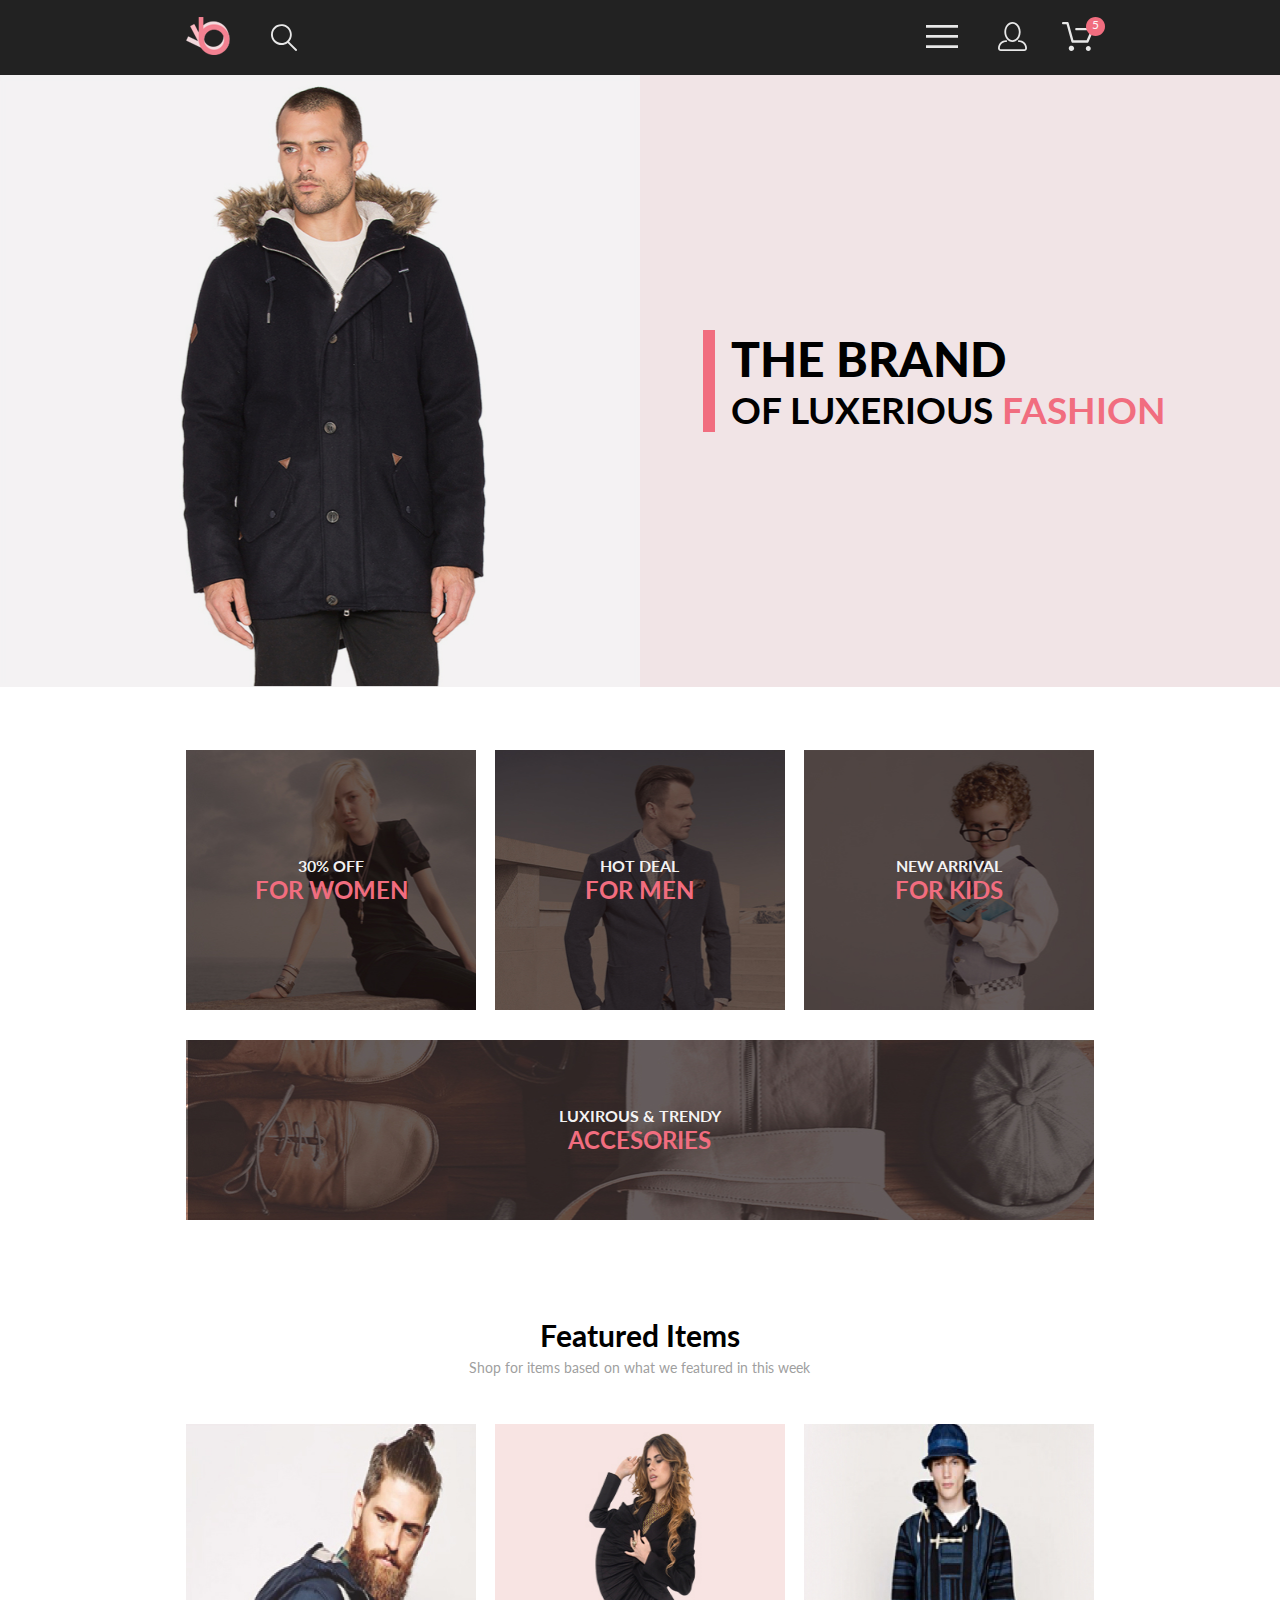
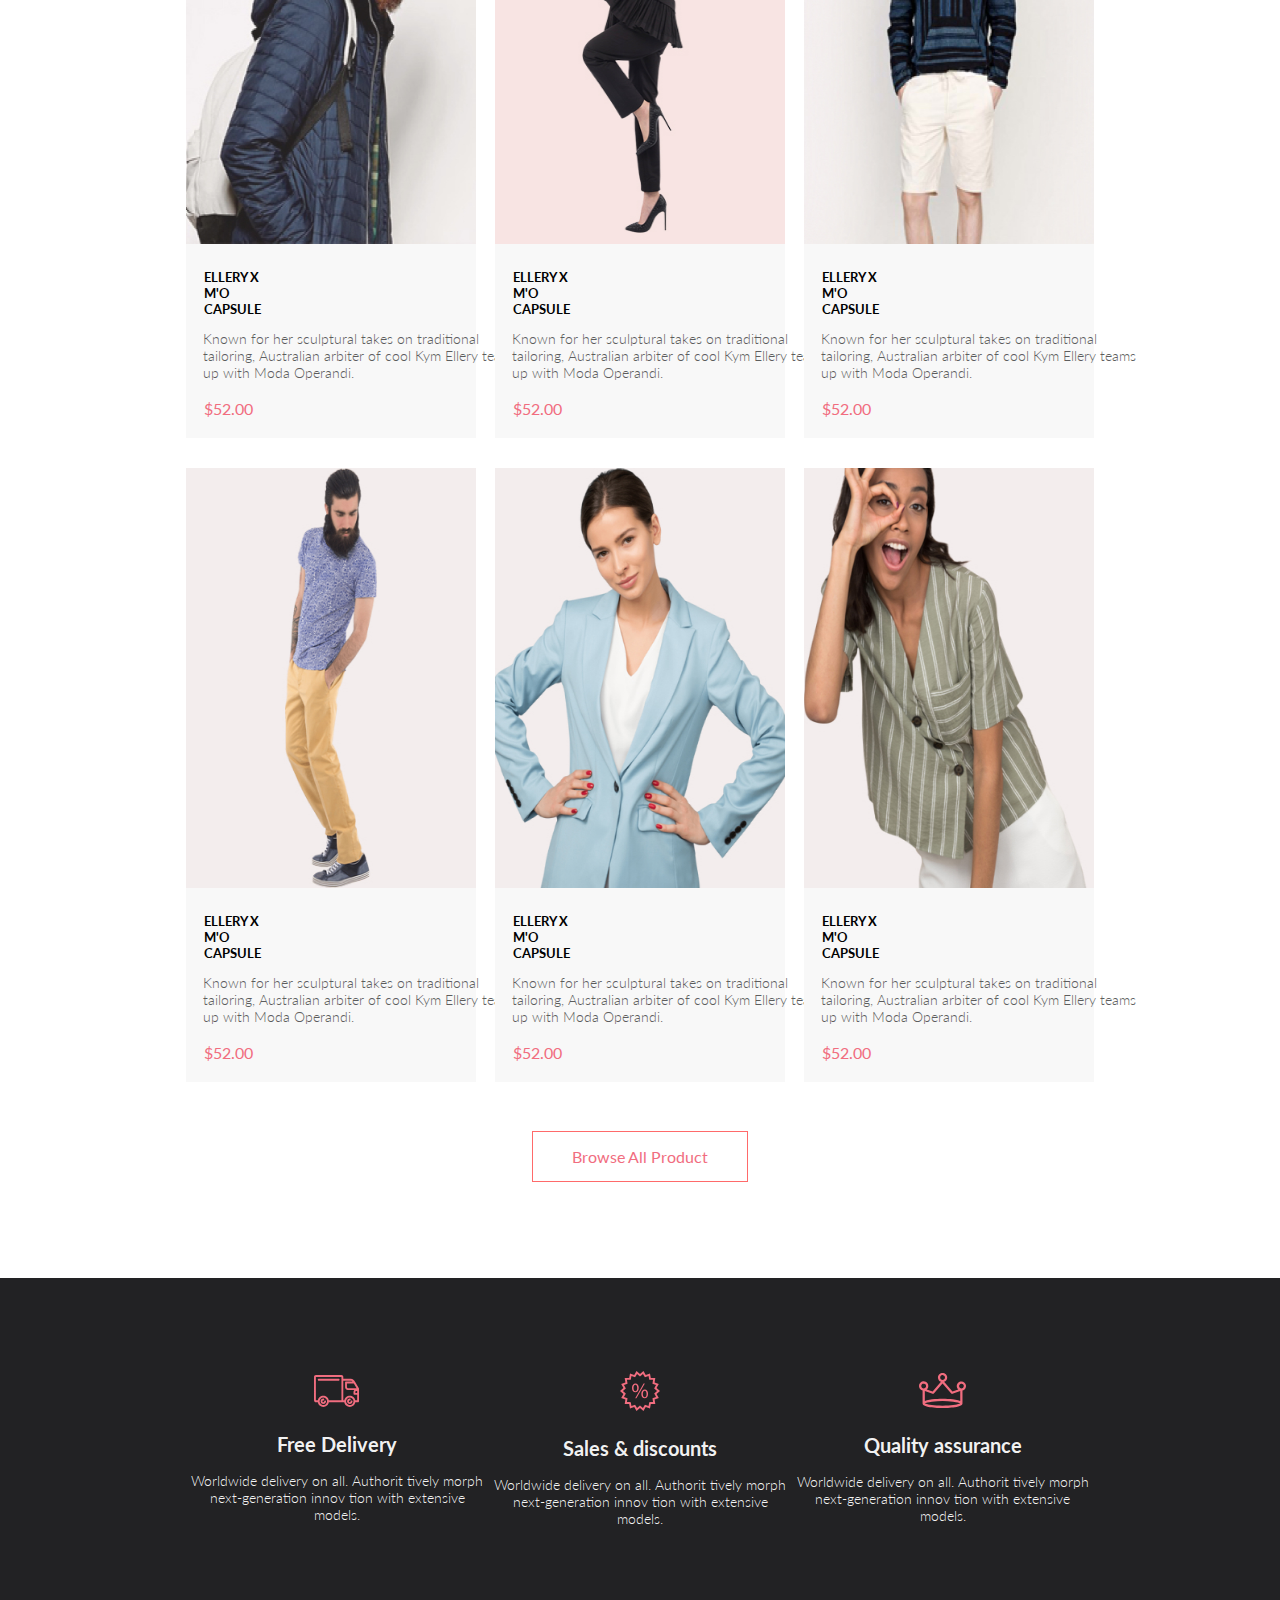
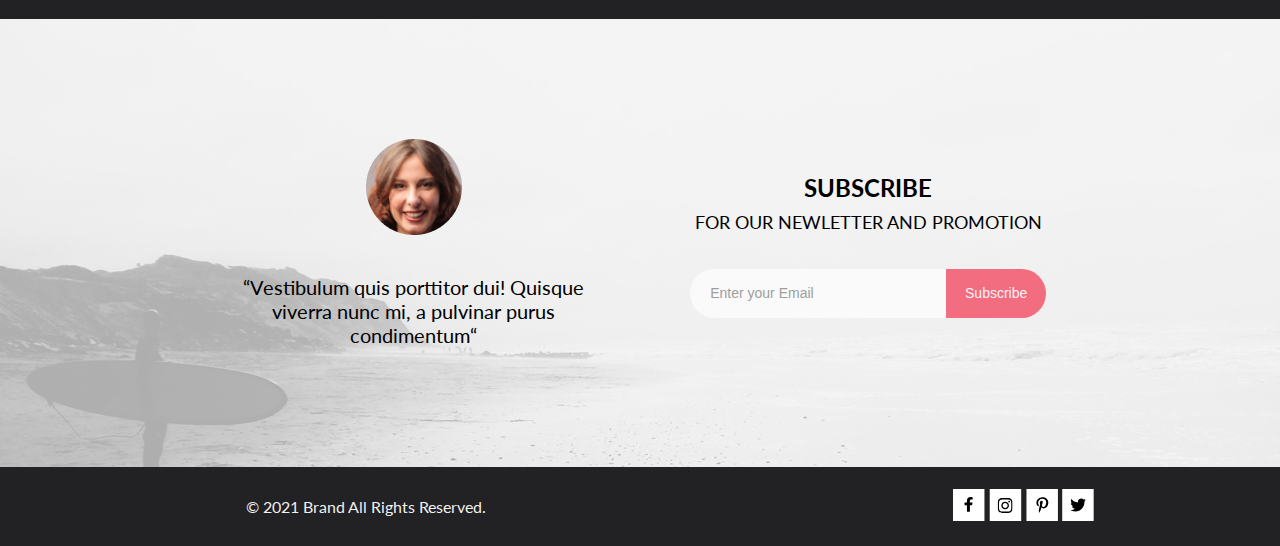
==== commit 7ee7ddd0: "added mobile index.html" ====
--- a/index.html
+++ b/index.html
@@ -49,7 +49,7 @@
                                 d="M14.5 19.937C19 19.937 22.656 15.464 22.656 9.968C22.656 4.472 19 0 14.5 0C13.3631 0.0217413 12.2463 0.303398 11.2351 0.823397C10.2239 1.34339 9.34507 2.08794 8.66602 3C7.12663 4.99573 6.30819 7.45381 6.34399 9.974C6.34399 15.465 10 19.937 14.5 19.937ZM14.5 1.813C18 1.813 20.844 5.472 20.844 9.969C20.844 14.466 17.998 18.125 14.5 18.125C11.002 18.125 8.15603 14.465 8.15503 9.969C8.15403 5.473 11 1.813 14.5 1.813ZM20.844 18.125C20.6036 18.125 20.373 18.2205 20.203 18.3905C20.033 18.5605 19.9375 18.7911 19.9375 19.0315C19.9375 19.2719 20.033 19.5025 20.203 19.6725C20.373 19.8425 20.6036 19.938 20.844 19.938C22.526 19.9399 24.1386 20.6088 25.3279 21.7982C26.5172 22.9875 27.1861 24.6 27.188 26.282C27.1875 26.5221 27.0918 26.7523 26.922 26.9221C26.7522 27.0918 26.5221 27.1875 26.282 27.188H2.71997C2.47985 27.1875 2.24975 27.0918 2.07996 26.9221C1.91016 26.7523 1.81449 26.5221 1.81396 26.282C1.81608 24.6001 2.48517 22.9877 3.67444 21.7985C4.86371 20.6092 6.47608 19.9401 8.15796 19.938C8.39824 19.938 8.62868 19.8425 8.79858 19.6726C8.96849 19.5027 9.06396 19.2723 9.06396 19.032C9.06396 18.7917 8.96849 18.5613 8.79858 18.3914C8.62868 18.2215 8.39824 18.126 8.15796 18.126C5.99541 18.1279 3.92201 18.9875 2.39258 20.5164C0.863144 22.0453 0.00264777 24.1185 0 26.281C0.000794067 27.0019 0.287502 27.693 0.797241 28.2027C1.30698 28.7125 1.99811 28.9992 2.71899 29H26.282C27.0027 28.9989 27.6936 28.7121 28.2031 28.2024C28.7126 27.6927 28.9992 27.0017 29 26.281C28.9974 24.1187 28.1372 22.0457 26.6083 20.5168C25.0793 18.9878 23.0063 18.1276 20.844 18.125Z"
                                 fill="#E8E8E8" />
                         </svg></a>
-                    <a href="cart.html"><svg class="active" width="33" height="29" viewBox="0 0 33 29"
+                    <a class=" header__cart" href="cart.html"><svg class="active" width="33" height="29" viewBox="0 0 33 29"
                             xmlns="http://www.w3.org/2000/svg">
                             <path
                                 d="M27.199 29C26.5512 28.9738 25.9396 28.6948 25.4952 28.2227C25.0509 27.7506 24.8094 27.1232 24.8225 26.475C24.8356 25.8269 25.1023 25.2097 25.5653 24.7559C26.0283 24.3022 26.6508 24.048 27.2991 24.048C27.9474 24.048 28.5697 24.3022 29.0327 24.7559C29.4957 25.2097 29.7624 25.8269 29.7755 26.475C29.7886 27.1232 29.5471 27.7506 29.1028 28.2227C28.6585 28.6948 28.0468 28.9738 27.399 29H27.199ZM7.75098 26.32C7.75098 25.79 7.90815 25.2718 8.20264 24.8311C8.49712 24.3904 8.91569 24.0469 9.4054 23.844C9.8951 23.6412 10.434 23.5881 10.9539 23.6915C11.4737 23.7949 11.9512 24.0502 12.326 24.425C12.7009 24.7998 12.9562 25.2773 13.0596 25.7972C13.163 26.317 13.1098 26.8559 12.907 27.3456C12.7041 27.8353 12.3606 28.2539 11.9199 28.5483C11.4792 28.8428 10.9611 29 10.431 29C10.0789 29.0003 9.73017 28.9311 9.40479 28.7966C9.0794 28.662 8.78374 28.4646 8.53467 28.2158C8.28559 27.9669 8.08805 27.6713 7.95325 27.3461C7.81844 27.0208 7.74902 26.6721 7.74902 26.32H7.75098ZM11.551 20.686C11.2916 20.6868 11.039 20.6024 10.8322 20.4457C10.6253 20.2891 10.4756 20.0689 10.406 19.819L5.573 2.36401H2.18005C1.86657 2.36401 1.56591 2.23947 1.34424 2.01781C1.12257 1.79614 0.998047 1.49549 0.998047 1.18201C0.998047 0.868519 1.12257 0.567873 1.34424 0.346205C1.56591 0.124537 1.86657 5.81268e-06 2.18005 5.81268e-06H6.46106C6.72055 -0.00080736 6.97309 0.0837201 7.17981 0.240568C7.38653 0.397416 7.53589 0.617884 7.60498 0.868006L12.438 18.323H25.616L29.999 8.27501H15.399C15.2409 8.27961 15.0834 8.25242 14.9359 8.19507C14.7884 8.13771 14.6539 8.05134 14.5404 7.94108C14.4269 7.83082 14.3366 7.69891 14.275 7.55315C14.2134 7.40739 14.1816 7.25075 14.1816 7.0925C14.1816 6.93426 14.2134 6.77762 14.275 6.63186C14.3366 6.4861 14.4269 6.35419 14.5404 6.24393C14.6539 6.13367 14.7884 6.0473 14.9359 5.98994C15.0834 5.93259 15.2409 5.90541 15.399 5.91001H31.812C32.0077 5.90996 32.2003 5.95866 32.3724 6.05172C32.5446 6.14478 32.6908 6.27926 32.798 6.44301C32.9058 6.60729 32.9714 6.79569 32.9889 6.99145C33.0063 7.18721 32.9752 7.38424 32.8981 7.565L27.493 19.977C27.4007 20.1876 27.249 20.3668 27.0565 20.4927C26.864 20.6186 26.6391 20.6858 26.4091 20.686H11.551Z"
@@ -261,7 +261,7 @@
                     </li>
                 </ul>
             </div>
-        </section>`
+        </section>
     </main>
     <footer>
         <div class="footer">
--- a/css/style.css
+++ b/css/style.css
@@ -72,6 +72,12 @@
   }
 }
 
+@media (max-width: 375px) {
+  .container {
+    width: 91%;
+  }
+}
+
 .header {
   background-color: #222222;
   position: relative;
@@ -99,6 +105,12 @@
   outline: none;
 }
 
+@media (max-width: 375px) {
+  .header__button {
+    margin: 0;
+  }
+}
+
 .header__logo {
   margin: 0 40px 0 0;
 }
@@ -109,8 +121,53 @@
   }
 }
 
+@media (max-width: 375px) {
+  .header__logo {
+    margin: 0 40px 0 0;
+  }
+}
+
 .header__person-link {
   margin: 0 34px 0 0;
+}
+
+@media (max-width: 375px) {
+  .header__person-link {
+    display: none;
+  }
+}
+
+.header__cart {
+  position: relative;
+}
+
+@media (max-width: 375px) {
+  .header__cart {
+    display: none;
+  }
+}
+
+.header__cart::after {
+  content: '';
+  position: absolute;
+  background-image: url(../img/round.svg);
+  background-size: 19px 19px;
+  width: 19px;
+  height: 19px;
+  right: -11px;
+  top: -5px;
+  z-index: 0;
+}
+
+.header__cart::before {
+  content: '5';
+  position: absolute;
+  font-size: 12px;
+  line-height: 14px;
+  color: #fffffff3;
+  right: -5px;
+  top: -4px;
+  z-index: 1;
 }
 
 .header__navigation {
@@ -121,6 +178,7 @@
   right: 0;
   background: white;
   display: none;
+  z-index: 1;
 }
 
 .header__navigation-container {
@@ -174,15 +232,27 @@
   }
 }
 
-.brand .brand__img {
+@media (max-width: 375px) {
+  .brand {
+    margin: 0 0 63px;
+  }
+}
+
+.brand__img {
   width: 50%;
   height: auto;
 }
 
 @media (max-width: 768px) {
-  .brand .brand__img {
+  .brand__img {
     width: 385px;
     height: 370px;
+  }
+}
+
+@media (max-width: 375px) {
+  .brand__img {
+    display: none;
   }
 }
 
@@ -199,7 +269,16 @@
   .brand__title {
     font-size: 44px;
     line-height: 53px;
-    font-weight: 400;
+    font-weight: 900;
+    font-style: normal;
+  }
+}
+
+@media (max-width: 375px) {
+  .brand__title {
+    font-size: 38px;
+    line-height: 46px;
+    font-weight: 900;
     font-style: normal;
   }
 }
@@ -221,6 +300,12 @@
   align-items: center;
 }
 
+@media (max-width: 375px) {
+  .brand__title-wrapper {
+    min-height: 363px;
+  }
+}
+
 .brand__subtitle {
   display: block;
   font-size: 37px;
@@ -232,7 +317,16 @@
   .brand__subtitle {
     font-size: 24px;
     line-height: 29px;
-    font-weight: 400;
+    font-weight: 700;
+    font-style: normal;
+  }
+}
+
+@media (max-width: 375px) {
+  .brand__subtitle {
+    font-size: 20px;
+    line-height: 24px;
+    font-weight: 700;
     font-style: normal;
   }
 }
@@ -245,10 +339,22 @@
   margin-bottom: 97px;
 }
 
+@media (max-width: 375px) {
+  .offers {
+    margin-bottom: 64px;
+  }
+}
+
 .offers .offers__list {
   display: flex;
   flex-wrap: wrap;
   justify-content: space-between;
+}
+
+@media (max-width: 375px) {
+  .offers .offers__list {
+    flex-direction: column;
+  }
 }
 
 .offers .offers__item {
@@ -266,6 +372,12 @@
   .offers .offers__item {
     width: 32%;
     min-height: 168px;
+  }
+}
+
+@media (max-width: 375px) {
+  .offers .offers__item {
+    width: 100%;
   }
 }
 
@@ -376,6 +488,13 @@
   }
 }
 
+@media (max-width: 375px) {
+  .products .products__item {
+    margin: 0 0 16px;
+    width: 100%;
+  }
+}
+
 .products .products__item-img {
   min-height: 420px;
   width: 100%;
@@ -407,6 +526,12 @@
   color: #9f9f9f;
   text-align: center;
   margin-bottom: 48px;
+}
+
+@media (max-width: 375px) {
+  .products .products__text {
+    margin-bottom: 64px;
+  }
 }
 
 .products .products__button {
@@ -487,6 +612,18 @@
   background-image: url(../img/background.png);
   background-size: cover;
   background-position: center;
+}
+
+@media (max-width: 375px) {
+  .footer {
+    background-position: left;
+  }
+}
+
+@media (max-width: 768px) {
+  .footer {
+    background-position: left;
+  }
 }
 
 .footer .footer__content {
@@ -583,14 +720,35 @@
   min-height: 79px;
 }
 
+@media (max-width: 375px) {
+  .info .info__blocks {
+    min-height: 143px;
+    flex-direction: column-reverse;
+    justify-content: space-around;
+  }
+}
+
 .info .info__text {
   color: #fffffff3;
   padding-left: 60px;
 }
 
+@media (max-width: 375px) {
+  .info .info__text {
+    padding: 9px 0 0 0;
+  }
+}
+
 @media (max-width: 768px) {
   .info .info__media {
-    margin: 0 32px 0 0;
+    margin: 0 40px 0 0;
+  }
+}
+
+@media (max-width: 375px) {
+  .info .info__media {
+    margin: 0;
+    padding: 50px 0 0 0;
   }
 }
 
